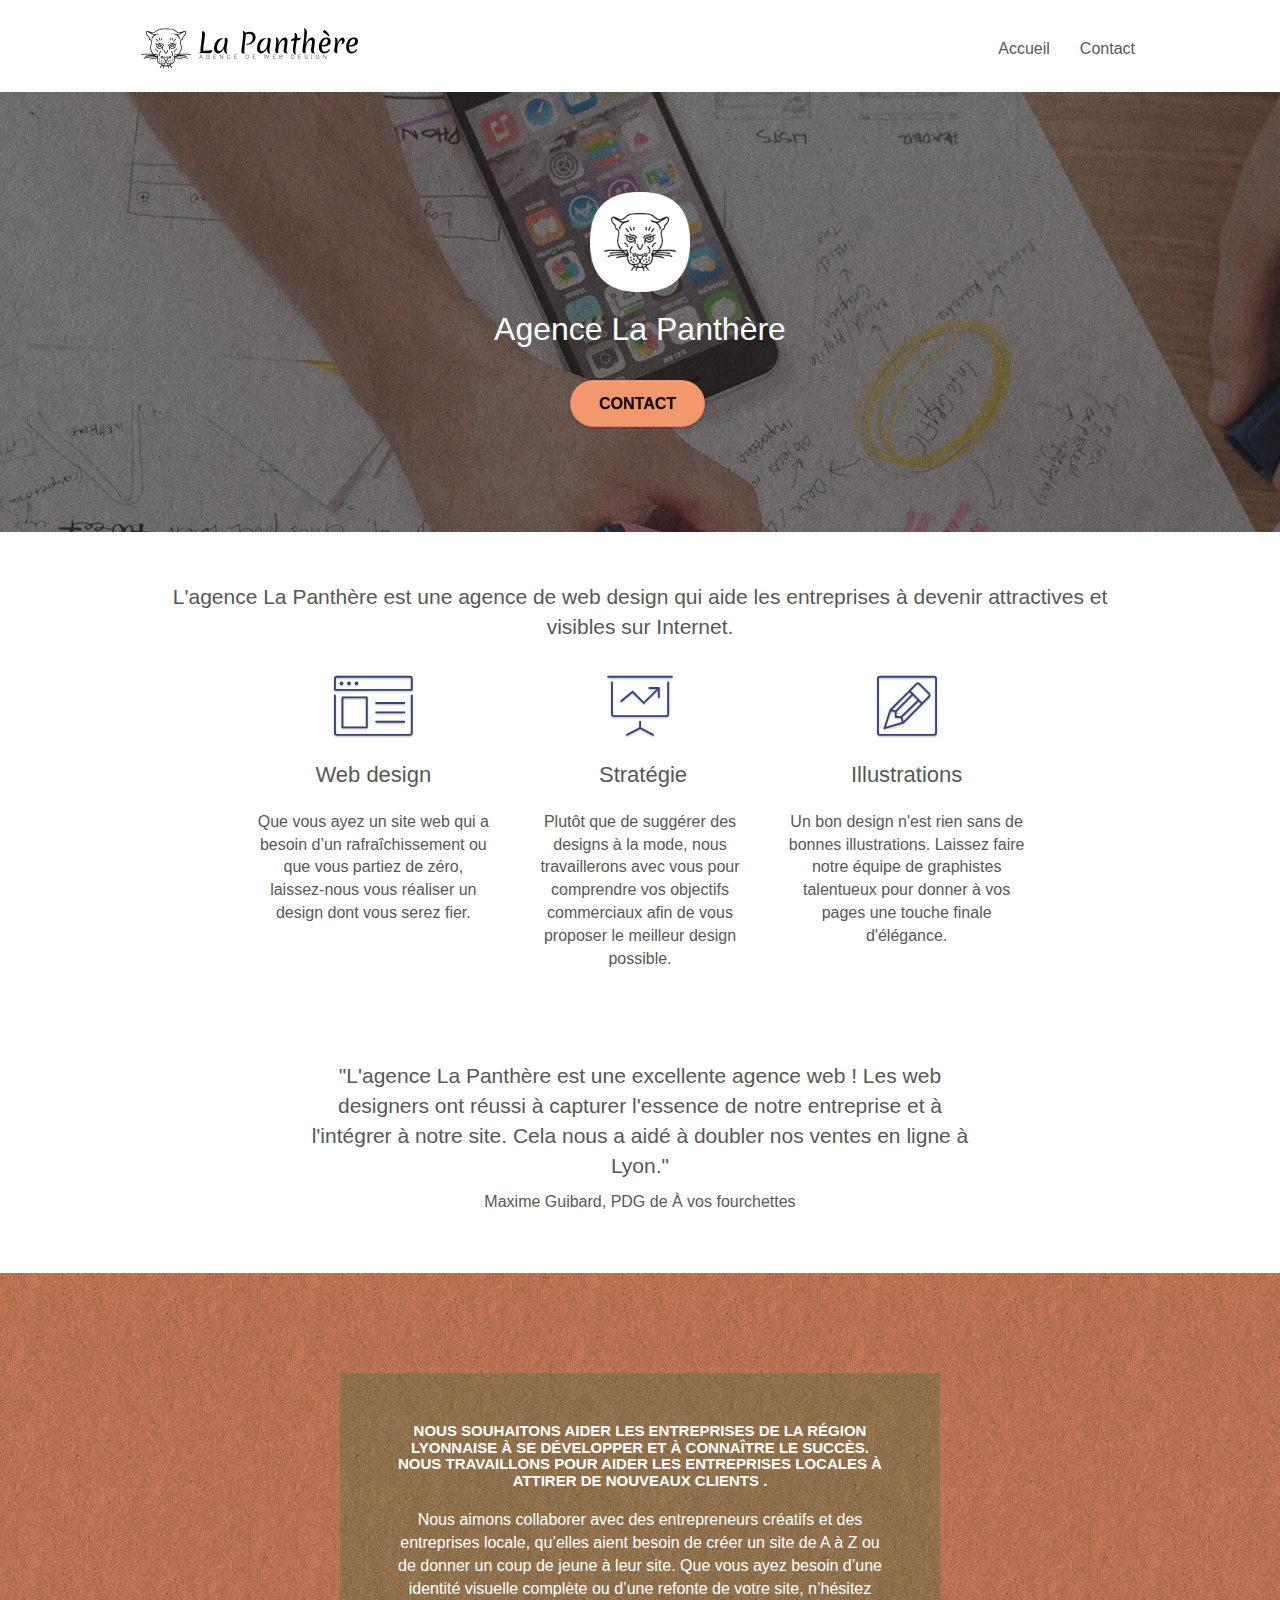
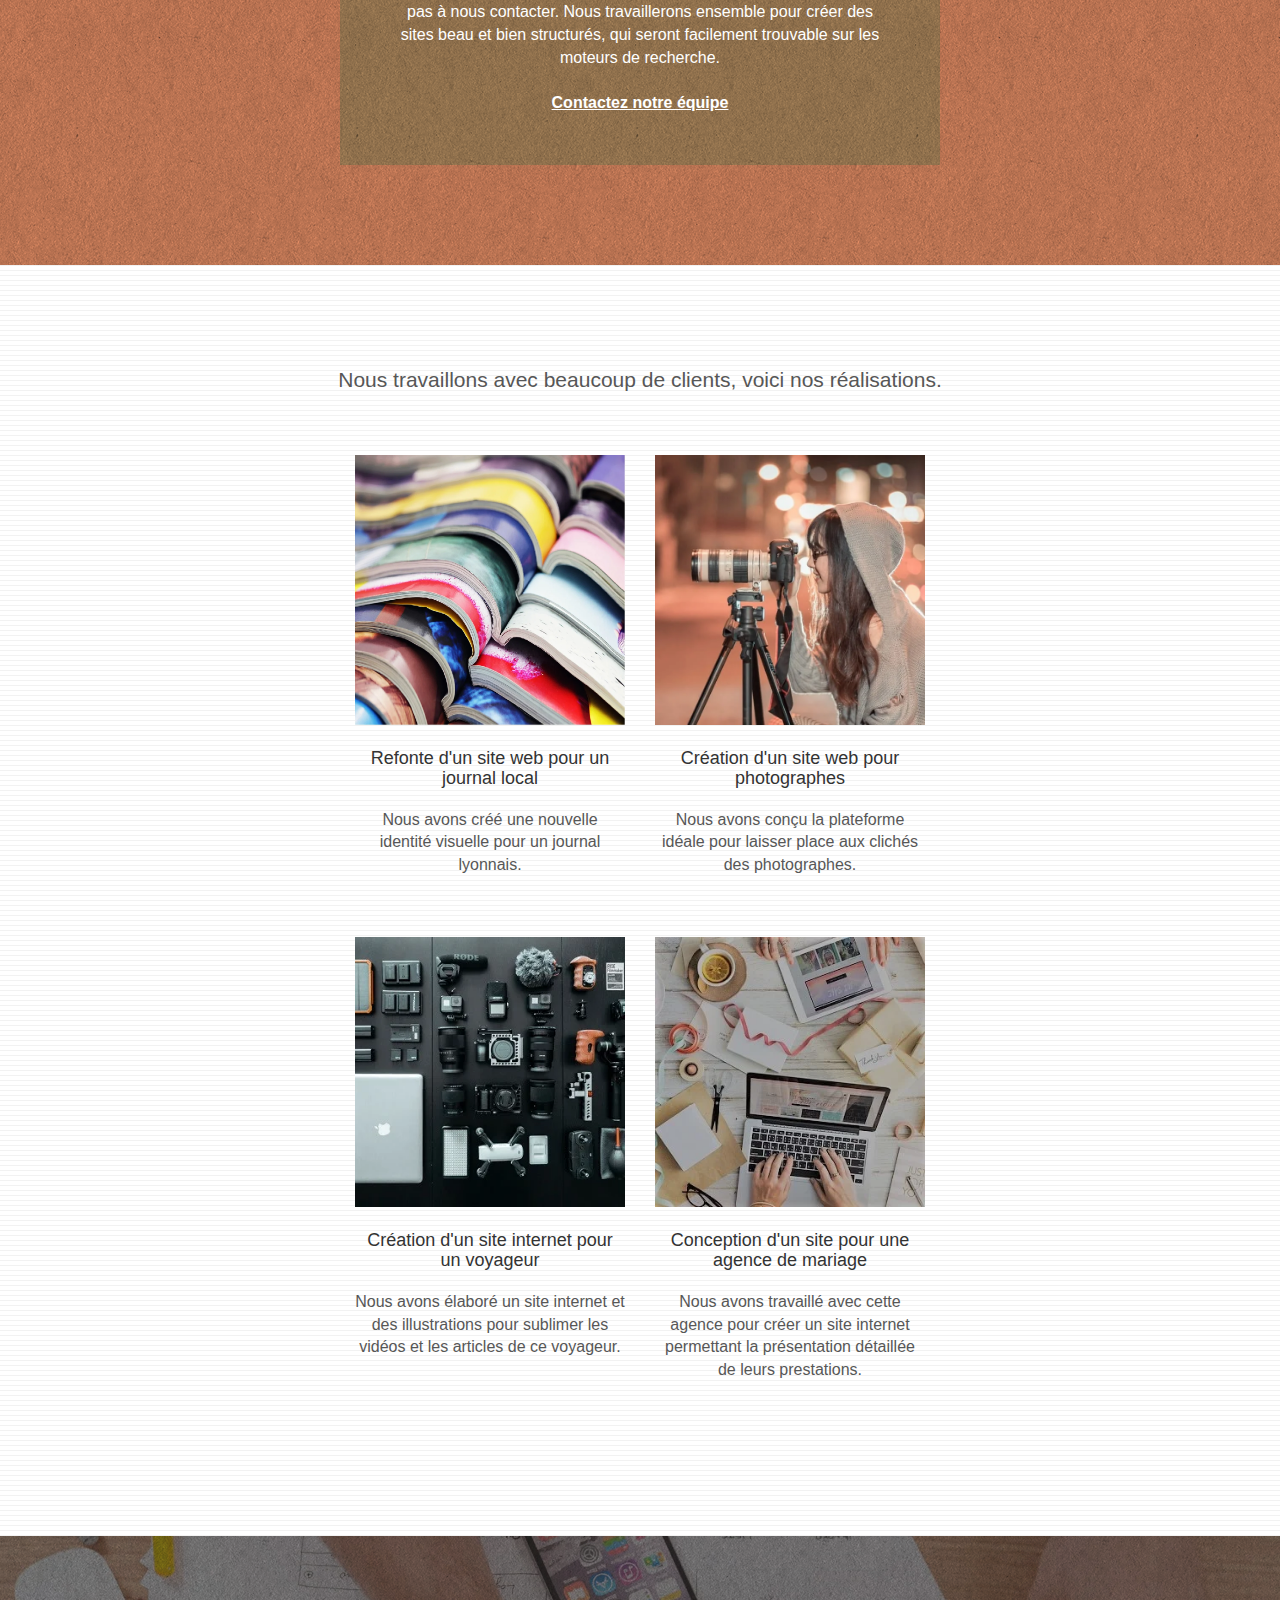
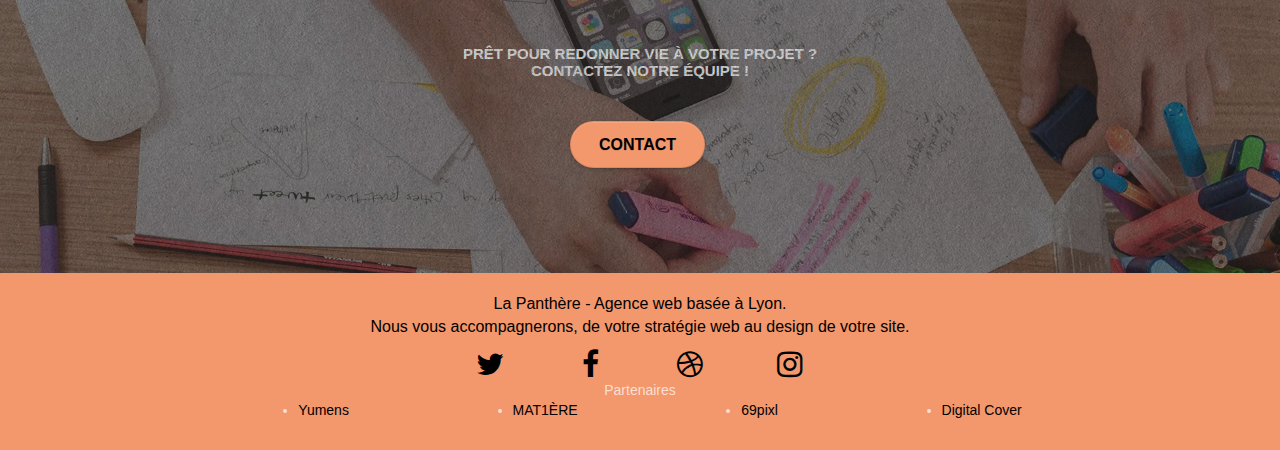
==== index.html @ 2e223161 "Update index.html" ====
<!doctype html>
<html lang="fr">

<head>
	<meta charset="utf-8">
	<meta name="keywords"
		content="seo, google, site web, site internet, agence design paris, agence design, agence design,agence design,agence design,agence design,agence design,agence design,agence design,agence design">
	<meta name="description"
		content="Une agence de web design qui saura vous accompagner pour redonner vie à vos projets.">
	<meta name="viewport" content="width=device-width, initial-scale=1.0, viewport-fit=cover">
	<link rel="shortcut icon" type="image/png" href="favicon.jpg">
	<link rel="stylesheet" type="text/css" href="./css/bootstrap.css">
	<link rel="stylesheet" type="text/css" href="style.css">
	<link rel="stylesheet" type="text/css" href="./css/font-awesome.css">
	<link rel="stylesheet" type="text/css" href="./css/et-line.css">
	<script src="./js/jquery-2.1.0.js"></script>
	<script src="./js/bootstrap.js"></script>
	<script src="./js/blocs.js"></script>
	<script src="./js/jquery.touchSwipe.js" defer></script>
	<script src="./js/gmaps.js"></script>
	<title>La Panthère, agence web design. Redonnez vie à vos projets !</title>
</head>

<body>
	<div class="page-container">
		<header>
			<div class="bloc bgc-white l-bloc " id="bloc-0">
				<div class="container bloc-sm">
					<nav class="navbar row">
						<div class="navbar-header">
							<a class="navbar-brand" href="index.html"><img src="img/agence-la-panthere-monochrome.svg"
									alt="paris web design logo agence web meilleure agence" height="40" /></a>
							<button id="nav-toggle" type="button" class="ui-navbar-toggle navbar-toggle"
								data-toggle="collapse" data-target=".navbar-1">
								<span class="sr-only">Toggle navigation</span><span class="icon-bar"></span><span
									class="icon-bar"></span><span class="icon-bar"></span>
							</button>
						</div>
						<div class="collapse navbar-collapse navbar-1 special-dropdown-nav">
							<ul class="site-navigation nav navbar-nav">
								<li>
									<a href="index.html">Accueil</a>
								</li>
								<li>
								</li>
								<li>
									<a href="contact.html">Contact</a>
								</li>
							</ul>
						</div>
					</nav>
				</div>
			</div>
		</header>
		<main>
			<section>
				<div class="bloc bgc-dark-slate-blue bg-banniere d-bloc bg-t-edge bloc-bg-texture texture-paper b-parallax"
					id="bloc-1-hero">
					<div class="container bloc-lg">
						<div class="row tight-width-whitespace">
							<div class="col-sm-12">
								<img src="img/logo.webp" class="center-block image-resize-mode" width="100"
									alt="Agence La Panthère, agence web paris, création logo paris" />
								<h1 class="text-center hero-bloc-text tc-white ">
									Agence La Panthère
								</h1>
								<div class="text-center">
									<button onclick="location.href='contact.html'"
										class="btn btn-lg btn-clean btn-rd cta-hero btn-atomic-tangerine"
										id="cta-hero">Contact</button>
								</div>
							</div>
						</div>
					</div>
				</div>
			</section>
			<section>
				<div class="bloc bgc-white l-bloc" id="bloc-2-services">
					<div class="container bloc-md">
						<div class="row">
							<div class="col-sm-12 text-center">
								<p class="modified_p">
									L'agence La Panthère est une agence de web design qui aide les entreprises à devenir
									attractives et visibles sur Internet.
								</p>
							</div>
						</div>
						<div class="row voffset-lg med-width-whitespace">
							<div class="col-sm-4">
								<div class="text-center">
									<span class="et-icon-browser sm-shadow icon-dark-slate-blue icons icon-lg"></span>
								</div>
								<h2 class="mg-md text-center">
									Web design
								</h2>
								<p class="text-center ">
									Que vous ayez un site web qui a besoin d&rsquo;un rafraîchissement ou que vous
									partiez
									de
									zéro, laissez-nous vous réaliser un design dont vous serez fier.
								</p>
							</div>
							<div class="col-sm-4">
								<div class="text-center">
									<span
										class="et-icon-presentation sm-shadow icon-dark-slate-blue icons icon-lg"></span>
								</div>
								<h2 class="mg-md text-center">
									&nbsp;Stratégie
								</h2>
								<p class="text-center ">
									Plutôt que de suggérer des designs à la mode, nous travaillerons avec vous pour
									comprendre
									vos objectifs commerciaux afin de vous proposer le meilleur design possible.<br>
								</p>
							</div>
							<div class="col-sm-4">
								<div class="text-center">
									<span class="et-icon-edit sm-shadow icon-dark-slate-blue icons icon-lg"></span>
								</div>
								<h2 class="mg-md text-center">
									Illustrations
								</h2>
								<p class="text-center ">
									Un bon design n'est rien sans de bonnes illustrations. Laissez faire notre équipe de
									graphistes talentueux pour donner à vos pages une touche finale d'élégance.
								</p>
							</div>
						</div>
						<div class="row voffset-lg voffset">
							<div class="col-xs-12 col-md-8 col-md-offset-2 text-center">
								<p class="modified_p">
									"L'agence La Panthère est une excellente agence web ! Les web designers ont réussi à
									capturer l'essence de notre entreprise et à l'intégrer à notre site. Cela nous a
									aidé à
									doubler nos ventes en ligne à Lyon."
								</p>
								<p class="signature">Maxime Guibard, PDG de À vos fourchettes</p>
							</div>
						</div>
					</div>
				</div>
			</section>
			<aside>
				<div class="bloc tc-white bgc-atomic-tangerine bg-presentation d-bloc bloc-bg-texture texture-paper b-parallax"
					id="bloc-3-what-i-do">
					<div class="container bloc-lg">
						<div class="row tight-width-whitespace black-background">
							<div class="col-sm-12">
								<h3 class="mg-md text-center tc-white">
									Nous souhaitons aider les entreprises de la région Lyonnaise à se développer et à
									connaître
									le succès. Nous travaillons pour aider les entreprises locales à attirer de nouveaux
									clients
									.<br>
								</h3>
								<p class="text-center white">
									Nous aimons collaborer avec des entrepreneurs créatifs et des entreprises locale,
									qu’elles
									aient besoin de créer un site de A à Z ou de donner un coup de jeune à leur site.
									Que
									vous
									ayez besoin d’une identité visuelle complète ou d’une refonte de votre site,
									n’hésitez
									pas à
									nous contacter. Nous travaillerons ensemble pour créer des sites beau et bien
									structurés,
									qui seront facilement trouvable sur les moteurs de recherche. <br><br><a
										class="ltc-white bold-link" href="contact.html">Contactez notre équipe</a><br>
								</p>
							</div>
						</div>
					</div>
				</div>
			</aside>
			<section>
				<div class="bloc bgc-white bg-lines-h2-bg bg-repeat l-bloc" id="bloc-4-portfolio">
					<div class="container bloc-lg">
						<div class="row">
							<div class="col-sm-12 text-center">
								<p class="modified_p">
									Nous travaillons avec beaucoup de clients, voici nos réalisations.
								</p>
							</div>
						</div>
						<div class="row tight-width-whitespace portfolio-row">
							<div class="col-sm-6">
								<a href="#" data-lightbox="img/1.webp" data-gallery-id="gallery-1"
									data-caption="Refonte d'un site web pour un journal local"
									data-frame="snapshot-lb"><img src="img/1.webp"
										alt="paris web design logo agence web meilleure agence et refonte site web journal"
										class="img-responsive portfolio-thumb" /></a>
								<h4 class="mg-md text-center">
									Refonte d'un site web pour un journal local
								</h4>
								<p class="text-center">
									Nous avons créé une nouvelle identité visuelle pour un journal lyonnais.
								</p>
							</div>
							<div class="col-sm-6">
								<a href="#" data-lightbox="img/2.webp" data-gallery-id="gallery-1"
									data-caption="Création d'un site web pour photographes"
									data-frame="snapshot-lb"><img src="img/2.webp"
										class="img-responsive portfolio-thumb"
										alt="paris web design logo agence web meilleure agence, Création d'un site web pour photographes" /></a>
								<h4 class="mg-md text-center">
									Création d'un site web pour photographes
								</h4>
								<p class="text-center">
									Nous avons conçu la plateforme idéale pour laisser place aux clichés des
									photographes.
								</p>
							</div>
						</div>
						<div class="row tight-width-whitespace portfolio-row">
							<div class="col-sm-6">
								<a href="#" data-lightbox="img/3.webp" data-gallery-id="gallery-1"
									data-caption="Création d'un site internet pour un voyageur"
									data-frame="snapshot-lb"><img src="img/3.webp"
										class="img-responsive portfolio-thumb"
										alt="paris web design logo agence web meilleure agence, Création d'un site web pour voyageur" /></a>
								<h4 class="mg-md text-center">
									Création d'un site internet pour un voyageur
								</h4>
								<p class="text-center">
									Nous avons élaboré un site internet et des illustrations pour sublimer les vidéos et
									les
									articles de ce voyageur.
								</p>
							</div>
							<div class="col-sm-6">
								<a href="#" data-lightbox="img/4.webp" data-gallery-id="gallery-1"
									data-caption="Conception d'un site pour une agence de mariage"
									data-frame="snapshot-lb"><img src="img/4.webp"
										class="img-responsive portfolio-thumb"
										alt="paris web design logo agence web meilleure agence, Création d'un site web pour agence de mariage" /></a>
								<h4 class="mg-md text-center">
									Conception d'un site pour une agence de mariage
								</h4>
								<p class="text-center">
									Nous avons travaillé avec cette agence pour créer un site internet permettant la
									présentation détaillée de leurs prestations.
								</p>
							</div>
						</div>
					</div>
				</div>
			</section>
			<section>
				<div class="bloc bgc-dark-slate-blue bg-banniere d-bloc bloc-bg-texture texture-paper" id="bloc-5-cta">
					<div class="container bloc-lg">
						<div class="row">
							<h3 class="mg-md text-center tc-white">
								Prêt pour redonner vie à votre projet ?<br>Contactez notre équipe !
							</h3>
							<div class="col-sm-12 text-center">
								<button onclick="location.href='contact.html'"
									class="btn btn-lg btn-clean btn-rd cta-hero btn-atomic-tangerine">Contact</button>
							</div>
						</div>
					</div>
				</div>
			</section>
		</main>
		<footer>
			<div class="bloc bgc-atomic-tangerine d-bloc" id="bloc-8">
				<div class="container bloc-sm">
					<div class="row">
						<div class="col-sm-12">
							<p class="text-center black">
								La Panthère - Agence web basée à Lyon.<br> Nous vous accompagnerons, de votre stratégie
								web
								au design de votre site.<br>
							</p>
							<div class="row row-no-gutters social">
								<div class="col-sm-3">
									<div class="text-center">
										<a class="social" href="https://twitter.com/" aria-label="twitter"><span
												class="fa fa-twitter icon-md"></span></a>
									</div>
								</div>
								<div class="col-sm-3">
									<div class="text-center">
										<a class="social" href="https://www.facebook.com/" aria-label="facebook"><span
												class="fa fa-facebook icon-md"></span></a>
									</div>
								</div>
								<div class="col-sm-3">
									<div class="text-center">
										<a class="social" href="https://dribbble.com/" aria-label="dribbble"><span
												class="fa fa-dribbble icon-md"></span></a>
									</div>
								</div>
								<div class="col-sm-3">
									<div class="text-center">
										<a class="social" href="https://www.instagram.com/" aria-label="instagram"><span
												class="fa fa-instagram icon-md"></span></a>
									</div>
								</div>
							</div>
							<div class="row">
								<div class="zone_partenaires">
									Partenaires
									<ul class="partenaires">
										<li><a href="https://www.yumens.fr/agence/agences/lyon/ux-ui/"
												class="black">Yumens</a></li>
										<li><a href="https://www.matiere-1ere.fr/agence-graphisme/webdesign/"
												class="black">MAT1ÈRE</a>
										</li>
										<li><a href="https://69pixl.com/agence-webdesign-lyon/" class="black">69pixl</a>
										</li>
										<li><a href="https://digital-cover.fr/" class="black">Digital Cover</a></li>
									</ul>
								</div>
							</div>
						</div>
					</div>
				</div>
			</div>
		</footer>
	</div>
</body>

</html>
---- style.css ----
body {
    margin: 0;
    padding: 0;
    background: #FFF;
    overflow-x: hidden;
    -webkit-font-smoothing: antialiased;
    -moz-osx-font-smoothing: grayscale;
}

a,
button {
    transition: all .3s ease-in-out;
    outline: none !important;
}

.modified_p {
    font-size: 1.5em;
}

a:hover {
    text-decoration: none;
    cursor: pointer;
}

#page-loading-blocs-notifaction {
    position: fixed;
    top: 0;
    bottom: 0;
    width: 100%;
    z-index: 100000;
    background: #FFFFFF url("img/pageload-spinner.gif") no-repeat center center;
}

.bloc {
    width: 100%;
    clear: both;
    background: 50% 50% no-repeat;
    padding: 0 50px;
    -webkit-background-size: cover;
    -moz-background-size: cover;
    -o-background-size: cover;
    background-size: cover;
    position: relative;
}

.bloc .container {
    padding-left: 0;
    padding-right: 0;
}

.bloc-lg {
    padding: 100px 50px;
}

.bloc-md {
    padding: 50px;
}

.bloc-sm {
    padding: 20px 50px;
}

.bg-center,
.bg-l-edge,
.bg-r-edge,
.bg-t-edge,
.bg-b-edge,
.bg-tl-edge,
.bg-bl-edge,
.bg-tr-edge,
.bg-br-edge,
.bg-repeat {
    -webkit-background-size: auto !important;
    -moz-background-size: auto !important;
    -o-background-size: auto !important;
    background-size: auto !important;
}

.bg-repeat {
    background: repeat;
}

.bg-t-edge {
    background: top no-repeat;
}

.bloc-bg-texture::before {
    content: "";
    background-size: 2px 2px;
    position: absolute;
    top: 0;
    bottom: 0;
    left: 0;
    right: 0;
}

.texture-paper::before {
    background: url("img/texture-paper.webp");
    background-size: 280px 280px;
}

.b-parallax {
    background-attachment: fixed;
}

.d-bloc {
    color: rgba(255, 255, 255, .7);
}

.d-bloc button:hover {
    color: rgba(255, 255, 255, .9);
}

.d-bloc .icon-round,
.d-bloc .icon-square,
.d-bloc .icon-rounded,
.d-bloc .icon-semi-rounded-a,
.d-bloc .icon-semi-rounded-b {
    border-color: rgba(255, 255, 255, .9);
}

.d-bloc .divider-h span {
    border-color: rgba(255, 255, 255, .2);
}

.d-bloc .a-btn,
.d-bloc .navbar a,
.d-bloc .navbar-brand,
.d-bloc a .icon-sm,
.d-bloc a .icon-md,
.d-bloc a .icon-lg,
.d-bloc a .icon-xl,
.d-bloc h1 a,
.d-bloc h2 a,
.d-bloc h3 a,
.d-bloc h4 a,
.d-bloc h5 a,
.d-bloc h6 a,
.d-bloc p a {
    /* color: rgba(255, 255, 255, .6); */
    color: black;
}

.d-bloc .a-btn:hover,
.d-bloc .navbar a:hover,
.d-bloc .navbar-brand:hover,
.d-bloc a:hover .icon-sm,
.d-bloc a:hover .icon-md,
.d-bloc a:hover .icon-lg,
.d-bloc a:hover .icon-xl,
.d-bloc h1 a:hover,
.d-bloc h2 a:hover,
.d-bloc h3 a:hover,
.d-bloc h4 a:hover,
.d-bloc h5 a:hover,
.d-bloc h6 a:hover,
.d-bloc p a:hover {
    color: rgba(255, 255, 255, 1);
}

.d-bloc .navbar-toggle .icon-bar {
    background: rgba(255, 255, 255, 1);
}

.d-bloc .btn-wire,
.d-bloc .btn-wire:hover {
    color: rgba(255, 255, 255, 1);
    border-color: rgba(255, 255, 255, 1);
}

.d-bloc .panel {
    color: rgba(0, 0, 0, .5);
}

.d-bloc .panel button:hover {
    color: rgba(0, 0, 0, .7);
}

.d-bloc .panel icon {
    border-color: rgba(0, 0, 0, .7);
}

.d-bloc .panel .divider-h span {
    border-color: rgba(0, 0, 0, .1);
}

.d-bloc .panel .a-btn {
    color: rgba(0, 0, 0, .6);
}

.d-bloc .panel .a-btn:hover {
    color: rgba(0, 0, 0, 1);
}

.d-bloc .panel .btn-wire,
.d-bloc .panel .btn-wire:hover {
    color: rgba(0, 0, 0, .7);
    border-color: rgba(0, 0, 0, .3);
}

.d-bloc .panel,
.l-bloc {
    color: rgba(0, 0, 0, .5);
}

.d-bloc .panel button:hover,
.l-bloc button:hover {
    color: rgba(0, 0, 0, .7);
}

.l-bloc .icon-round,
.l-bloc .icon-square,
.l-bloc .icon-rounded,
.l-bloc .icon-semi-rounded-a,
.l-bloc .icon-semi-rounded-b {
    border-color: rgba(0, 0, 0, .7);
}

.d-bloc .panel .divider-h span,
.l-bloc .divider-h span {
    border-color: rgba(0, 0, 0, .1);
}

.d-bloc .panel .a-btn,
.l-bloc .a-btn,
.l-bloc .navbar a,
.l-bloc .navbar-brand,
.l-bloc a .icon-sm,
.l-bloc a .icon-md,
.l-bloc a .icon-lg,
.l-bloc a .icon-xl,
.l-bloc h1 a,
.l-bloc h2 a,
.l-bloc h3 a,
.l-bloc h4 a,
.l-bloc h5 a,
.l-bloc h6 a,
.l-bloc p a {
    color: rgba(0, 0, 0, .6);
}

.d-bloc .panel .a-btn:hover,
.l-bloc .a-btn:hover,
.l-bloc .navbar a:hover,
.l-bloc .navbar-brand:hover,
.l-bloc a:hover .icon-sm,
.l-bloc a:hover .icon-md,
.l-bloc a:hover .icon-lg,
.l-bloc a:hover .icon-xl,
.l-bloc h1 a:hover,
.l-bloc h2 a:hover,
.l-bloc h3 a:hover,
.l-bloc h4 a:hover,
.l-bloc h5 a:hover,
.l-bloc h6 a:hover,
.l-bloc p a:hover {
    color: rgba(0, 0, 0, 1);
}

.l-bloc .navbar-toggle .icon-bar {
    color: rgba(0, 0, 0, .6);
}

.d-bloc .panel .btn-wire,
.d-bloc .panel .btn-wire:hover,
.l-bloc .btn-wire,
.l-bloc .btn-wire:hover {
    color: rgba(0, 0, 0, .7);
    border-color: rgba(0, 0, 0, .3);
}

.voffset {
    margin-top: 30px;
}

.voffset-lg {
    margin-top: 80px;
}

.row-no-gutters {
    margin-right: 0;
    margin-left: 0;
}

.row.row-no-gutters>[class^="col-"],
.row.row-no-gutters>[class*=" col-"] {
    padding-right: 0;
    padding-left: 0;
}

#bloc-1-hero h1 {
    font-size: 32px;
}

.navbar {
    margin-bottom: 0;
    z-index: 1;
}

.navbar-brand {
    height: auto;
    padding: 3px 15px;
    font-size: 25px;
    font-weight: normal;
    font-weight: 600;
    line-height: 44px;
}

.navbar-brand img {
    max-height: 200px;
    margin: 0 5px 0 0;
    display: inline;
}

.navbar-brand img[src$=svg] {
    min-width: 100px;
}

.nav-center .navbar-brand img {
    margin: 0;
}

.navbar .nav {
    padding-top: 2px;
    margin-right: -16px;
    float: right;
    z-index: 1;
}

.nav>li {
    float: left;
    margin-top: 4px;
    font-size: 16px;
}

.navbar-nav .open .dropdown-menu>li>a {
    text-align: inherit;
}

.nav>li a:hover,
.nav>li a:focus {
    background: transparent;
}

.navbar-toggle {
    margin: 10px 10px 0 0;
    border: 0px;
}

.navbar-toggle:hover {
    background: transparent !important;
}

.navbar-toggle .icon-bar {
    background-color: rgba(0, 0, 0, .5);
    width: 26px;
}

.nav-invert .navbar .nav {
    float: left;
}

.nav-invert .navbar-header,
.nav-invert .navbar-brand {
    float: right;
    position: relative;
    z-index: 2;
}

@media (min-width: 768px) {
    .site-navigation {
        position: absolute;
        top: 50%;
        right: 20px;
        transform: translate(0, -50%);
        -webkit-transform: translateY(-50%);
    }

    .nav>li .dropdown-menu a,
    .nav>li .dropdown-menu a:hover {
        color: #484848;
    }

    .nav-invert .site-navigation {
        left: 0;
        right: 0;
    }

    .nav-center {
        text-align: center;
    }

    .nav-center .navbar-header {
        width: 100%;
    }

    .nav-center .navbar-header,
    .nav-center .navbar-brand,
    .nav-center .nav>li {
        float: none;
        display: inline-block;
    }

    .nav-center .site-navigation {
        position: relative;
        width: 100%;
        right: 0;
        margin-right: 0px;
        margin-top: 20px;
    }

    .nav-center.mini-nav .navbar-toggle {
        float: none;
        margin: 10px auto 0;
    }
}

.nav>li>.dropdown a {
    background: none !important;
    display: block;
    padding: 14px 15px;
}

nav .caret {
    margin: 0 5px;
}

.dropdown-menu .dropdown-menu {
    top: -8px;
    left: 100%;
}

.dropdown-menu .dropmenu-flow-right {
    top: 100%;
    left: 0;
    margin-left: -1px;
    border-top-left-radius: 0;
    border-top-right-radius: 0;
}

.dropdown-menu .dropdown span {
    border: 4px solid black;
    border-top-color: transparent;
    border-right-color: transparent;
    border-bottom-color: transparent;
    margin: 6px -5px 0 0 !important;
    float: right;
}

.mg-md {
    margin-top: 10px;
    margin-bottom: 20px;
}

.mg-lg {
    margin-top: 10px;
    margin-bottom: 40px;
}

.btn {
    margin: 0 5px 5px 0;
}

.btn.pull-right {
    margin: 0 0 5px 5px;
}

.btn-d,
.btn-d:hover,
.btn-d:focus {
    color: #FFF;
    background: rgba(0, 0, 0, .3);
}

button {
    outline: none !important;
}

.btn-rd {
    border-radius: 40px;
}

.btn-clean {
    border: 1px solid rgba(0, 0, 0, .08);
    border-bottom-color: rgba(0, 0, 0, .1);
    text-shadow: 0 1px 0 rgba(0, 0, 1, .1);
    box-shadow: 0 1px 3px rgba(0, 0, 1, .25), inset 0 1px 0 0 rgba(255, 255, 255, .15);
}

.icon-md {
    font-size: 30px !important;
}

.icon-lg {
    font-size: 60px !important;
}

.sm-shadow {
    text-shadow: 0 1px 2px rgba(0, 0, 0, .3);
}

.panel-sq,
.panel-sq .panel-heading,
.panel-sq .panel-footer {
    border-radius: 0;
}

.panel-rd {
    border-radius: 30px;
}

.panel-rd .panel-heading {
    border-radius: 29px 29px 0 0;
}

.panel-rd .panel-footer {
    border-radius: 0 0 29px 29px;
}

.form-control {
    border-color: rgba(0, 0, 0, .1);
    box-shadow: none;
}

.scrollToTop {
    width: 40px;
    height: 40px;
    position: fixed;
    bottom: 20px;
    right: 20px;
    opacity: 0;
    z-index: 500;
    transition: all .3s ease-in-out;
}

.scrollToTop span {
    margin-top: 6px;
}

.showScrollTop {
    font-size: 16px;
    opacity: 1;
}

a[data-lightbox] {
    position: relative;
    display: block;
    text-align: center;
}

a[data-lightbox]:hover::before {
    content: "+";
    font-family: "HelveticaNeue-Light", "Helvetica Neue Light", "Helvetica Neue", Helvetica, Arial;
    font-size: 32px;
    width: 50px;
    height: 50px;
    margin-left: -25px;
    border-radius: 50%;
    background: rgba(0, 0, 0, .6);
    color: #FFF;
    font-weight: 100;
    z-index: 1;
    position: absolute;
    top: 50%;
    transform: translateY(-50%);
    -webkit-transform: translateY(-50%);
}

a[data-lightbox]:hover img {
    opacity: 0.6;
    -webkit-animation-fill-mode: none;
    animation-fill-mode: none;
}

#lightbox-modal {
    display: flex;
    align-items: center;
}

#lightbox-modal .modal-dialog {
    width: 90%;
    max-width: 900px;
    margin: 0 auto 0;
}

#lightbox-modal .modal-dialog img {
    max-height: 90vh;
    margin: 0 auto;
}

.lightbox-caption {
    padding: 20px;
    color: #FFF;
    background: rgba(0, 0, 0, .5);
    position: absolute;
    left: 15px;
    right: 15px;
    bottom: 5px;
}

.close-lightbox {
    color: #FFF;
    font-size: 30px;
    position: absolute;
    top: 20px;
    right: 20px;
    z-index: 20;
    background: rgba(0, 0, 0, .5);
    border: none;
    line-height: 30px;
    padding: 0 9px 5px;
    opacity: 0.3;
}

.close-lightbox:hover,
.next-lightbox:hover,
.prev-lightbox:hover {
    opacity: 1.0;
    color: #FFF;
}

.next-lightbox,
.prev-lightbox {
    font-size: 20px;
    color: rgba(255, 255, 255, .9);
    background: rgba(0, 0, 0, .5);
    transition: all .2s ease-in-out;
    position: absolute;
    top: 45%;
    z-index: 1;
    opacity: 0.4;
}

.next-lightbox {
    padding: 6px 8px 1px 13px;
    right: 25px;
}

.prev-lightbox {
    padding: 6px 13px 1px 10px;
    left: 25px;
}

.snapshot-lb .modal-body {
    padding-bottom: 45px;
}

.snapshot-lb .lightbox-caption {
    padding: 0;
    color: rgba(0, 0, 0, .5);
    background: none;
}

h1,
h2,
h3,
h4,
h5,
h6,
p,
label,
.btn,
a {
    font-family: "helvetica";
    font-weight: 400;
    color: #575757 !important;
}

.container {
    max-width: 1000px;
}

.hero-bloc-text {
    font-size: 38px;
}

.hero-bloc-text-sub {
    font-size: 36px;
}

.statement-bloc-text {
    line-height: 26px;
    font-style: italic;
    font-size: 20px;
    text-align: center;
    font-weight: lighter;
    max-width: 520px;
    margin: auto auto auto auto;
}

p {
    font-size: 16px;
}

.tight-width-whitespace {
    max-width: 600px;
    margin: auto auto auto auto;
}

.h1 {
    font-size: 20px;
    font-family: "Open Sans";
}

.cta-hero {
    margin-top: 22px;
    color: #FFFFFF !important;
    text-transform: uppercase;
    padding: 12px 28px 12px 28px;
    font-size: 16px;
    font-weight: 700;
}

.social {
    max-width: 400px;
    margin: auto auto auto auto;
}

h2 {
    font-size: 22px;
    line-height: 1.4em;
}

h3 {
    font-size: 15px;
    text-transform: uppercase;
    font-weight: 700;
    color: #333333 !important;
}

.med-width-whitespace {
    max-width: 800px;
    margin: auto auto auto auto;
    box-shadow: 0px 0px 0px #000000;
}

h1 {
    color: #333333 !important;
}

h4 {
    color: #333333 !important;
}

.icons {
    margin-bottom: 14px;
    margin-top: 24px;
}

.white {
    color: #FFFFFF !important;
}

.black {
    color: #000000 !important;
}

.portfolio-thumb {
    margin-bottom: 24px;
}

.portfolio-row {
    margin-bottom: 44px;
    margin-top: 50px;
}

.avatar {
    box-shadow: 0px 4px 9px rgba(0, 0, 0, 0.3);
}

.black-background {
    background-color: rgba(165, 147, 99, 0.7);
    padding: 40px 40px 40px 40px;
}

.bold-link {
    font-weight: 900;
    text-decoration: underline !important;
}

.bgc-white {
    background-color: #FFFFFF;
}

.bgc-dark-slate-blue {
    background-color: #364577;
}

.bgc-atomic-tangerine {
    background-color: #F3976C;
}

.tc-white {
    /* color: #F3976C !important; */
    color: white !important;
}

.tc-black {
    color: black !important;
}

.btn-atomic-tangerine {
    background: #F3976C;
    color: #000000 !important;
}

.btn-atomic-tangerine:hover {
    background: #c27956 !important;
    color: #FFFFFF !important;
}

.ltc-white {
    color: #FFFFFF !important;
}

.ltc-white:hover {
    color: #cccccc !important;
}

.ltc-atomic-tangerine {
    color: #F3976C !important;
}

.ltc-atomic-tangerine:hover {
    color: #c27956 !important;
}

.icon-dark-slate-blue {
    color: #364577 !important;
    border-color: #364577 !important;
}

.bg-dots-bg {
    background-image: url("img/dots-bg.png");
}

.bg-lines-h2-bg {
    background-image: url("img/lines-h2-bg.png");
}

.bg-banniere {
    background-image: url("img/agence-la-panthere.webp");
}

.bg-presentation {
    background-image: url("img/image-de-presentation.webp");
}

@media (max-width: 1024px) {
    .bloc {
        padding-left: 20px;
        padding-right: 20px;
    }

    .bloc.full-width-bloc,
    .bloc-tile-2.full-width-bloc .container,
    .bloc-tile-3.full-width-bloc .container,
    .bloc-tile-4.full-width-bloc .container {
        padding-left: 0;
        padding-right: 0;
    }
}

@media (max-width: 992px) and (min-width: 768px) {
    .navbar .nav {
        max-width: 80%
    }

    .nav-center.navbar .nav {
        max-width: 100%
    }
}

@media only screen and (min-width: 768px) and (max-width: 1024px) and (orientation: landscape) {
    .b-parallax {
        background-attachment: scroll;
    }
}

@media only screen and (min-width: 1024px) and (max-width: 1366px) and (-webkit-min-device-pixel-ratio: 1.5) {
    .b-parallax {
        background-attachment: scroll;
    }
}

@media (max-width: 991px) {
    .container {
        width: 100%;
    }

    .b-parallax {
        background-attachment: scroll;
    }

    .page-container,
    #hero-bloc {
        overflow-x: hidden;
        position: relative;
    }

    .bloc {
        /* padding-left: env(safe-area-inset-left);
        padding-right: env(safe-area-inset-right); */
        padding-left: 20px;
        padding-right: 20px;
    }

    .bloc-group,
    .bloc-group .bloc {
        display: block;
        width: 100%;
    }

    .bloc-fill-screen .fill-bloc-top-edge,
    .bloc-fill-screen .fill-bloc-bottom-edge {
        padding: 0 20px;
        /* padding-left: env(safe-area-inset-left);
        padding-right: env(safe-area-inset-right); */
        padding-left: 20px;
        padding-right: 20px;
    }
}

@media (max-width: 767px) {
    .page-container {
        overflow-x: hidden;
        position: relative;
    }

    h1,
    h2,
    h3,
    h4,
    h5,
    h6,
    p,
    #disqus_thread {
        padding-left: 10px !important;
        padding-right: 10px !important;
    }

    .b-parallax {
        background-attachment: scroll;
    }

    .navbar .nav {
        padding-top: 0;
        border-top: 1px solid rgba(0, 0, 0, .2);
        float: none !important;
    }

    .navbar.row {
        margin-left: 0;
        margin-right: 0;
    }

    .site-navigation {
        position: inherit;
        transform: none;
        -webkit-transform: none;
        -ms-transform: none;
    }

    .nav>li {
        margin-top: 0;
        border-bottom: 1px solid rgba(0, 0, 0, .1);
        background: rgba(0, 0, 0, .05);
        text-align: left;
        padding-left: 15px;
        width: 100%;
    }

    .nav>li:hover {
        background: rgba(0, 0, 0, .08);
    }

    .dropdown .dropdown a .caret {
        float: none;
        margin: 5px 0 0 10px !important;
        border: 4px solid black;
        border-bottom-color: transparent;
        border-right-color: transparent;
        border-left-color: transparent;
    }

    #hero-bloc .navbar .nav {
        background: rgba(0, 0, 0, .8);
    }

    #hero-bloc .navbar .nav a {
        color: rgba(255, 255, 255, .6);
    }

    .hero {
        padding: 50px 0;
    }

    .hero-nav {
        left: -1px;
        right: -1px;
    }

    .navbar-collapse {
        padding: 0;
        overflow-x: hidden;
        -webkit-box-shadow: none;
        box-shadow: none;
    }

    .navbar-brand img {
        max-height: 40px;
        width: auto;
    }

    .nav-invert .navbar-header {
        float: none;
        width: 100%;
    }

    .nav-invert .navbar-toggle {
        float: left;
        margin-left: 10px;
    }

    .bloc {
        padding-left: 0;
        padding-right: 0;
    }

    .bloc-xxl,
    .bloc-xl,
    .bloc-lg {
        padding: 40px 0;
    }

    .bloc-sm,
    .bloc-md {
        padding-left: 0;
        padding-right: 0;
    }

    .bloc-tile-2 .container,
    .bloc-tile-3 .container,
    .bloc-tile-4 .container,
    .bloc-fill-screen .fill-bloc-top-edge,
    .bloc-fill-screen .fill-bloc-bottom-edge {
        padding-left: 0;
        padding-right: 0;
    }

    .a-block {
        padding: 0 10px;
    }

    .btn-dwn {
        display: none;
    }

    .voffset {
        margin-top: 5px;
    }

    .voffset-md {
        margin-top: 20px;
    }

    .voffset-lg {
        margin-top: 30px;
    }

    form {
        padding: 5px;
    }

    .close-lightbox {
        display: inline-block;
    }

    .blocsapp-device-iphone5 {
        background-size: 216px 425px;
        padding-top: 60px;
        width: 216px;
        height: 425px;
    }

    .blocsapp-device-iphone5 img {
        width: 180px;
        height: 320px;
    }
}

@media (max-width: 400px) {
    .bloc {
        padding-left: 0;
        padding-right: 0;
    }
}

@media (max-width: 767px) {
    .bloc-mob-center-text {
        text-align: center;
    }

    .zone_partenaires {
        margin: 0;
        padding: 0;
    }

    .partenaires {
        margin: 0;
        padding: 0;
        flex-direction: column;
        align-items: center;
    }

    .img-responsive {
        width: 320px;
        height: 320px;
    }

    .col-sm-6 {
        display: flex;
        flex-direction: column;
        align-items: center;
    }
}

.zone_partenaires {
    display: flex;
    flex-direction: column;
    align-items: center;
    width: 100%;
}

.partenaires {
    display: flex;
    justify-content: center;
    justify-content: space-around;
    width: 90%;
}
---- css/et-line.css ----
@font-face {
    font-family: et-line;
    src: url(../fonts/et-line.eot);
    src: url(../fonts/et-line.eot?#iefix) format('embedded-opentype'), url(../fonts/et-line.woff) format('woff'), url(../fonts/et-line.ttf) format('truetype'), url(../fonts/et-line.svg#et-line) format('svg');
    font-weight: 400;
    font-style: normal
}

.et-icon-adjustments,
.et-icon-alarmclock,
.et-icon-anchor,
.et-icon-aperture,
.et-icon-attachment,
.et-icon-bargraph,
.et-icon-basket,
.et-icon-beaker,
.et-icon-bike,
.et-icon-book-open,
.et-icon-briefcase,
.et-icon-browser,
.et-icon-calendar,
.et-icon-camera,
.et-icon-caution,
.et-icon-chat,
.et-icon-circle-compass,
.et-icon-clipboard,
.et-icon-clock,
.et-icon-cloud,
.et-icon-compass,
.et-icon-desktop,
.et-icon-dial,
.et-icon-document,
.et-icon-documents,
.et-icon-download,
.et-icon-dribbble,
.et-icon-edit,
.et-icon-envelope,
.et-icon-expand,
.et-icon-facebook,
.et-icon-flag,
.et-icon-focus,
.et-icon-gears,
.et-icon-genius,
.et-icon-gift,
.et-icon-global,
.et-icon-globe,
.et-icon-googleplus,
.et-icon-grid,
.et-icon-happy,
.et-icon-hazardous,
.et-icon-heart,
.et-icon-hotairballoon,
.et-icon-hourglass,
.et-icon-key,
.et-icon-laptop,
.et-icon-layers,
.et-icon-lifesaver,
.et-icon-lightbulb,
.et-icon-linegraph,
.et-icon-linkedin,
.et-icon-lock,
.et-icon-magnifying-glass,
.et-icon-map,
.et-icon-map-pin,
.et-icon-megaphone,
.et-icon-mic,
.et-icon-mobile,
.et-icon-newspaper,
.et-icon-notebook,
.et-icon-paintbrush,
.et-icon-paperclip,
.et-icon-pencil,
.et-icon-phone,
.et-icon-picture,
.et-icon-pictures,
.et-icon-piechart,
.et-icon-presentation,
.et-icon-pricetags,
.et-icon-printer,
.et-icon-profile-female,
.et-icon-profile-male,
.et-icon-puzzle,
.et-icon-quote,
.et-icon-recycle,
.et-icon-refresh,
.et-icon-ribbon,
.et-icon-rss,
.et-icon-sad,
.et-icon-scissors,
.et-icon-scope,
.et-icon-search,
.et-icon-shield,
.et-icon-speedometer,
.et-icon-strategy,
.et-icon-streetsign,
.et-icon-tablet,
.et-icon-target,
.et-icon-telescope,
.et-icon-toolbox,
.et-icon-tools,
.et-icon-tools-2,
.et-icon-trophy,
.et-icon-tumblr,
.et-icon-twitter,
.et-icon-upload,
.et-icon-video,
.et-icon-wallet,
.et-icon-wine {
    font-family: et-line;
    speak: none;
    font-style: normal;
    font-weight: 400;
    font-variant: normal;
    text-transform: none;
    line-height: 1;
    -webkit-font-smoothing: antialiased;
    -moz-osx-font-smoothing: grayscale;
    display: inline-block
}

.et-icon-mobile:before {
    content: "\e000"
}

.et-icon-laptop:before {
    content: "\e001"
}

.et-icon-desktop:before {
    content: "\e002"
}

.et-icon-tablet:before {
    content: "\e003"
}

.et-icon-phone:before {
    content: "\e004"
}

.et-icon-document:before {
    content: "\e005"
}

.et-icon-documents:before {
    content: "\e006"
}

.et-icon-search:before {
    content: "\e007"
}

.et-icon-clipboard:before {
    content: "\e008"
}

.et-icon-newspaper:before {
    content: "\e009"
}

.et-icon-notebook:before {
    content: "\e00a"
}

.et-icon-book-open:before {
    content: "\e00b"
}

.et-icon-browser:before {
    content: "\e00c"
}

.et-icon-calendar:before {
    content: "\e00d"
}

.et-icon-presentation:before {
    content: "\e00e"
}

.et-icon-picture:before {
    content: "\e00f"
}

.et-icon-pictures:before {
    content: "\e010"
}

.et-icon-video:before {
    content: "\e011"
}

.et-icon-camera:before {
    content: "\e012"
}

.et-icon-printer:before {
    content: "\e013"
}

.et-icon-toolbox:before {
    content: "\e014"
}

.et-icon-briefcase:before {
    content: "\e015"
}

.et-icon-wallet:before {
    content: "\e016"
}

.et-icon-gift:before {
    content: "\e017"
}

.et-icon-bargraph:before {
    content: "\e018"
}

.et-icon-grid:before {
    content: "\e019"
}

.et-icon-expand:before {
    content: "\e01a"
}

.et-icon-focus:before {
    content: "\e01b"
}

.et-icon-edit:before {
    content: "\e01c"
}

.et-icon-adjustments:before {
    content: "\e01d"
}

.et-icon-ribbon:before {
    content: "\e01e"
}

.et-icon-hourglass:before {
    content: "\e01f"
}

.et-icon-lock:before {
    content: "\e020"
}

.et-icon-megaphone:before {
    content: "\e021"
}

.et-icon-shield:before {
    content: "\e022"
}

.et-icon-trophy:before {
    content: "\e023"
}

.et-icon-flag:before {
    content: "\e024"
}

.et-icon-map:before {
    content: "\e025"
}

.et-icon-puzzle:before {
    content: "\e026"
}

.et-icon-basket:before {
    content: "\e027"
}

.et-icon-envelope:before {
    content: "\e028"
}

.et-icon-streetsign:before {
    content: "\e029"
}

.et-icon-telescope:before {
    content: "\e02a"
}

.et-icon-gears:before {
    content: "\e02b"
}

.et-icon-key:before {
    content: "\e02c"
}

.et-icon-paperclip:before {
    content: "\e02d"
}

.et-icon-attachment:before {
    content: "\e02e"
}

.et-icon-pricetags:before {
    content: "\e02f"
}

.et-icon-lightbulb:before {
    content: "\e030"
}

.et-icon-layers:before {
    content: "\e031"
}

.et-icon-pencil:before {
    content: "\e032"
}

.et-icon-tools:before {
    content: "\e033"
}

.et-icon-tools-2:before {
    content: "\e034"
}

.et-icon-scissors:before {
    content: "\e035"
}

.et-icon-paintbrush:before {
    content: "\e036"
}

.et-icon-magnifying-glass:before {
    content: "\e037"
}

.et-icon-circle-compass:before {
    content: "\e038"
}

.et-icon-linegraph:before {
    content: "\e039"
}

.et-icon-mic:before {
    content: "\e03a"
}

.et-icon-strategy:before {
    content: "\e03b"
}

.et-icon-beaker:before {
    content: "\e03c"
}

.et-icon-caution:before {
    content: "\e03d"
}

.et-icon-recycle:before {
    content: "\e03e"
}

.et-icon-anchor:before {
    content: "\e03f"
}

.et-icon-profile-male:before {
    content: "\e040"
}

.et-icon-profile-female:before {
    content: "\e041"
}

.et-icon-bike:before {
    content: "\e042"
}

.et-icon-wine:before {
    content: "\e043"
}

.et-icon-hotairballoon:before {
    content: "\e044"
}

.et-icon-globe:before {
    content: "\e045"
}

.et-icon-genius:before {
    content: "\e046"
}

.et-icon-map-pin:before {
    content: "\e047"
}

.et-icon-dial:before {
    content: "\e048"
}

.et-icon-chat:before {
    content: "\e049"
}

.et-icon-heart:before {
    content: "\e04a"
}

.et-icon-cloud:before {
    content: "\e04b"
}

.et-icon-upload:before {
    content: "\e04c"
}

.et-icon-download:before {
    content: "\e04d"
}

.et-icon-target:before {
    content: "\e04e"
}

.et-icon-hazardous:before {
    content: "\e04f"
}

.et-icon-piechart:before {
    content: "\e050"
}

.et-icon-speedometer:before {
    content: "\e051"
}

.et-icon-global:before {
    content: "\e052"
}

.et-icon-compass:before {
    content: "\e053"
}

.et-icon-lifesaver:before {
    content: "\e054"
}

.et-icon-clock:before {
    content: "\e055"
}

.et-icon-aperture:before {
    content: "\e056"
}

.et-icon-quote:before {
    content: "\e057"
}

.et-icon-scope:before {
    content: "\e058"
}

.et-icon-alarmclock:before {
    content: "\e059"
}

.et-icon-refresh:before {
    content: "\e05a"
}

.et-icon-happy:before {
    content: "\e05b"
}

.et-icon-sad:before {
    content: "\e05c"
}

.et-icon-facebook:before {
    content: "\e05d"
}

.et-icon-twitter:before {
    content: "\e05e"
}

.et-icon-googleplus:before {
    content: "\e05f"
}

.et-icon-rss:before {
    content: "\e060"
}

.et-icon-tumblr:before {
    content: "\e061"
}

.et-icon-linkedin:before {
    content: "\e062"
}

.et-icon-dribbble:before {
    content: "\e063"
}
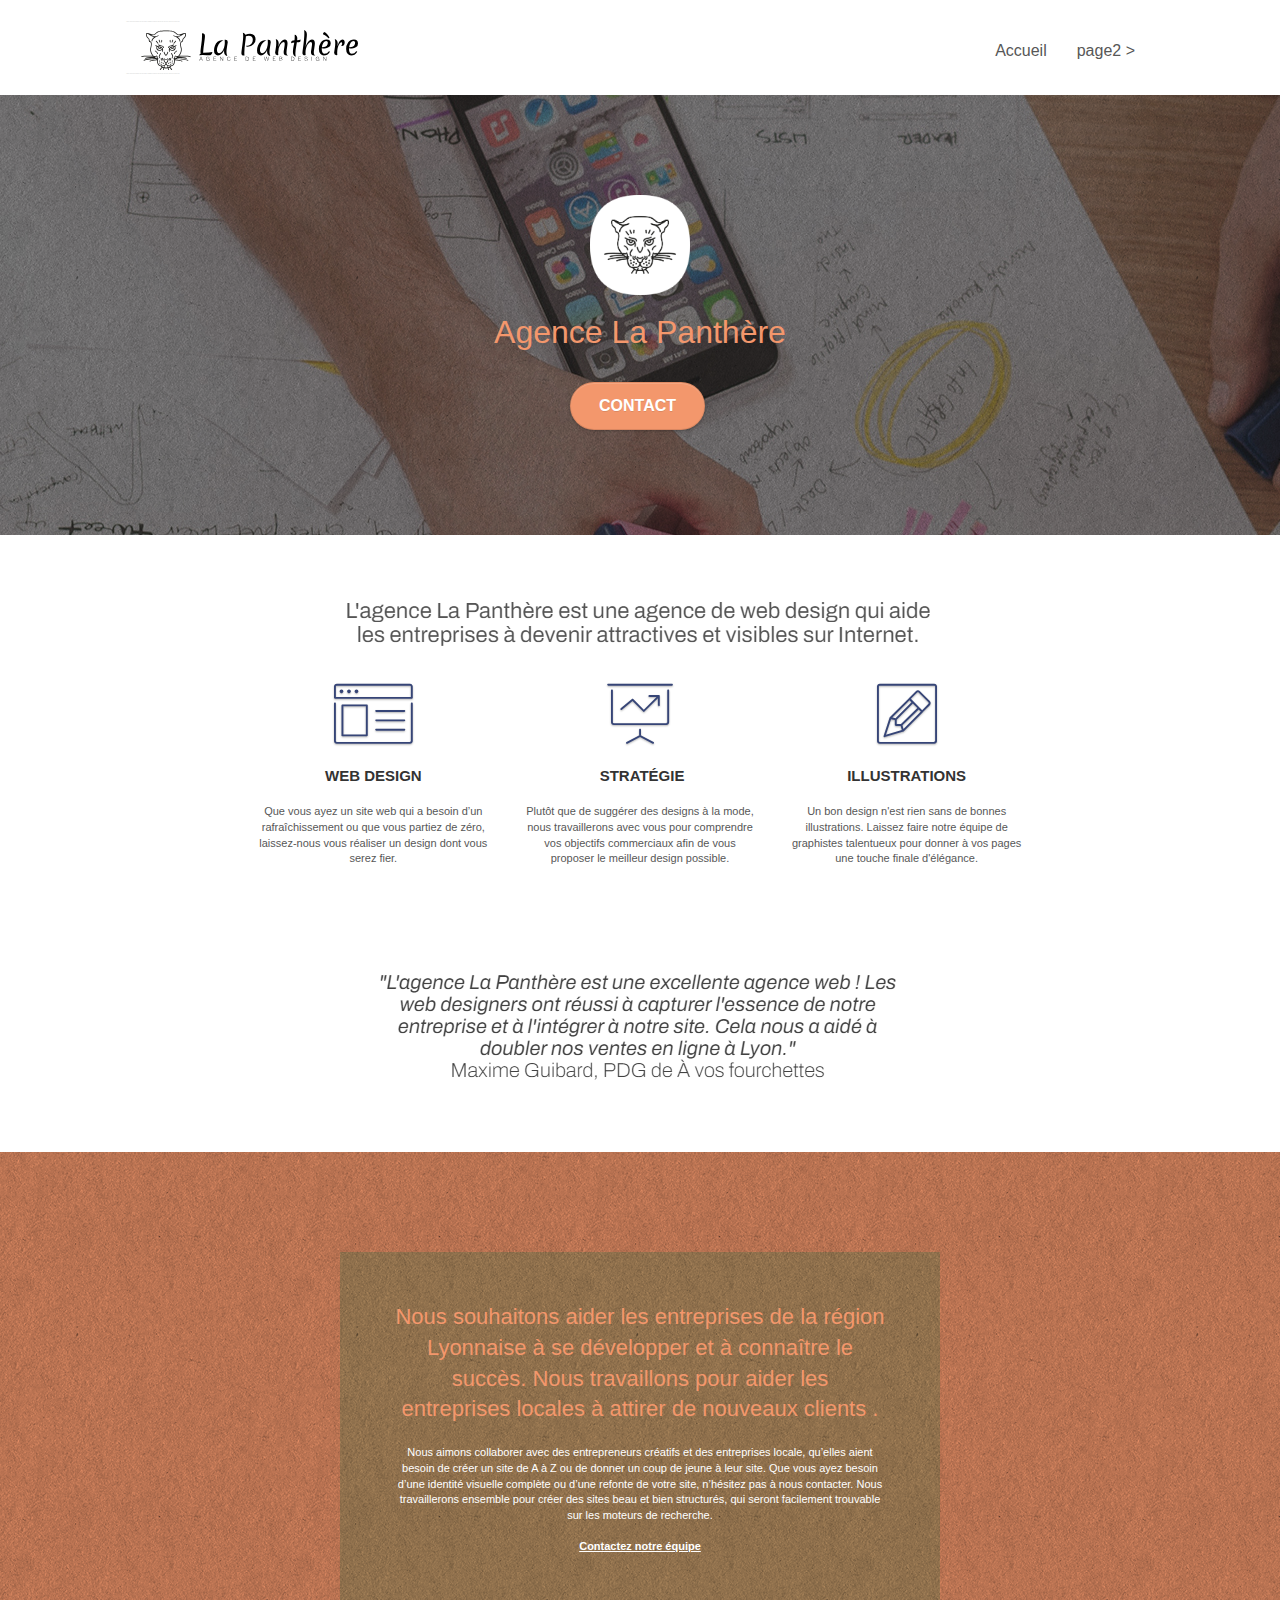
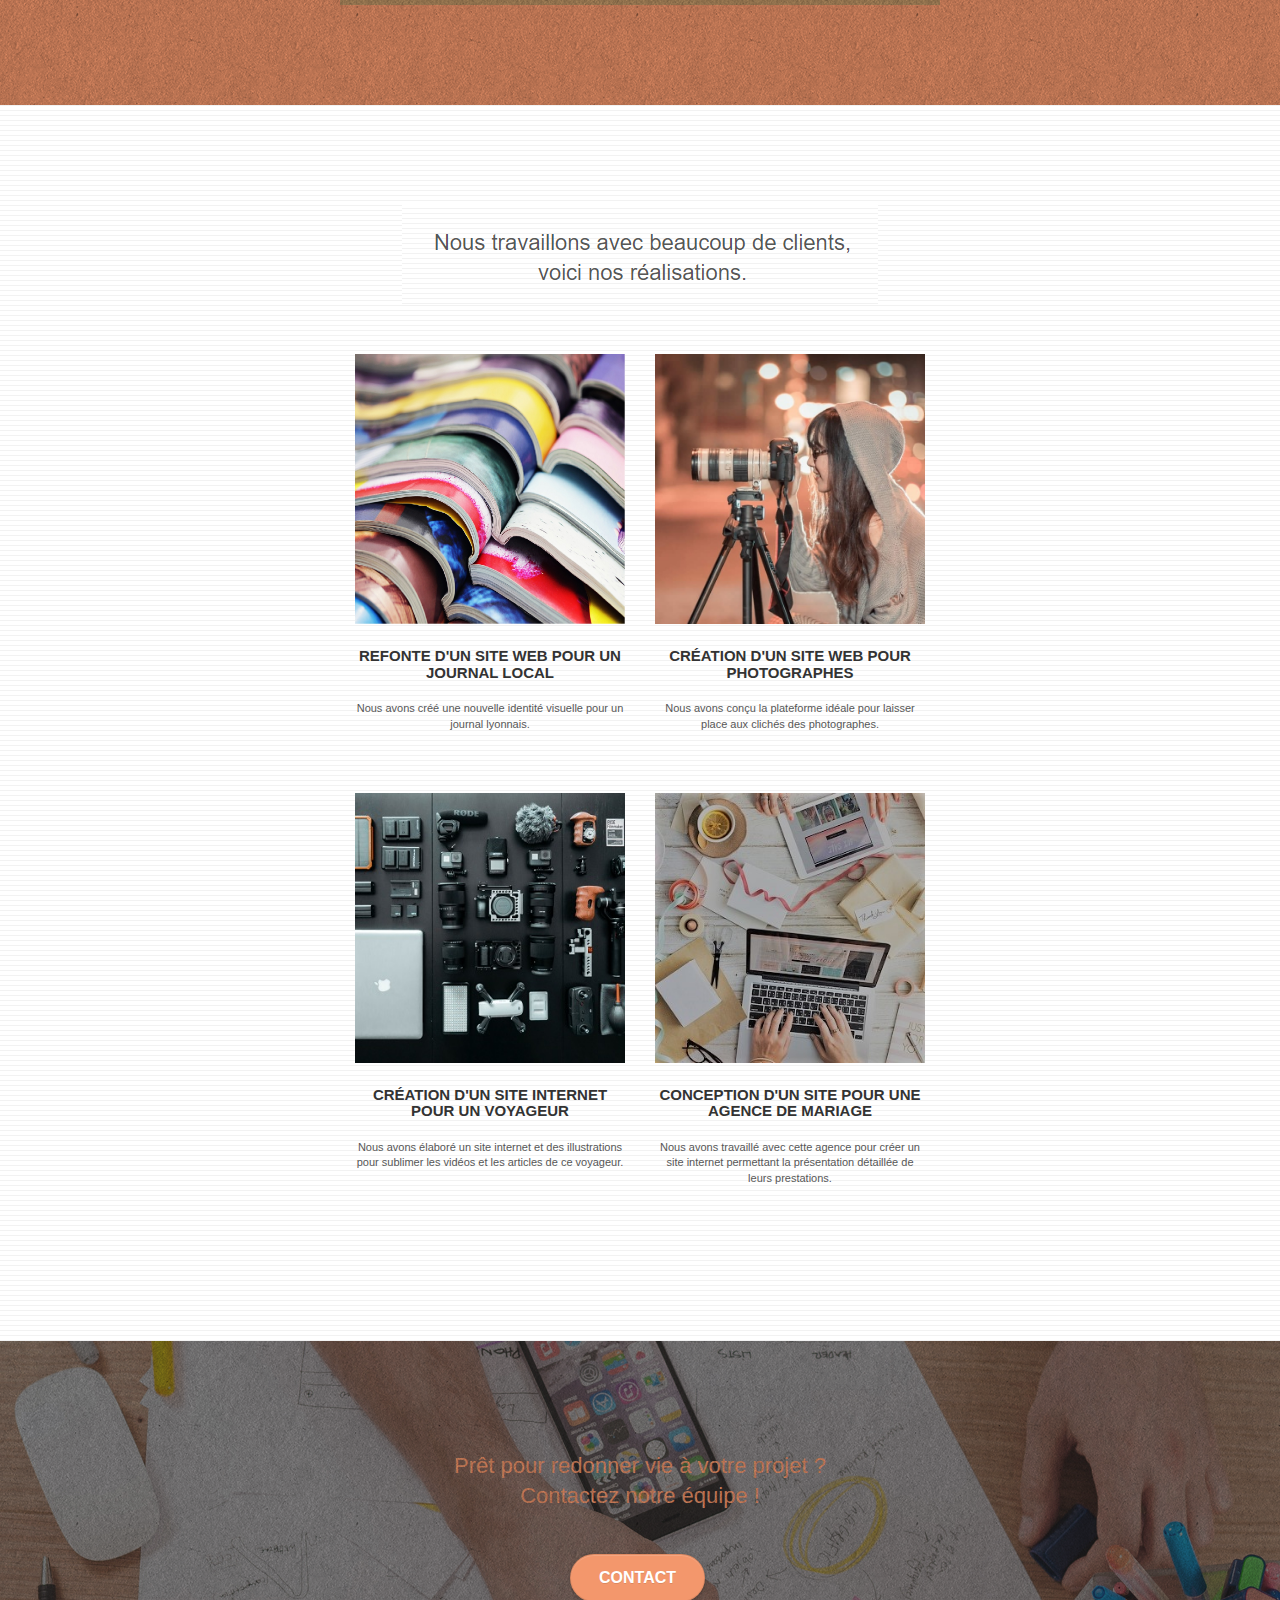
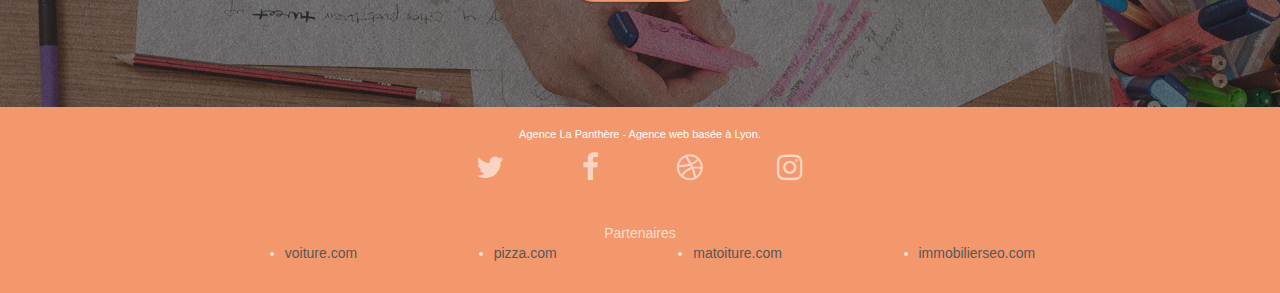
==== commit 8378dcc9: "RESET GENERAL" ====
--- a/index.html
+++ b/index.html
@@ -1,324 +1,318 @@
 <!doctype html>
-<html lang="fr">
+<html lang="Default">
 
 <head>
 	<meta charset="utf-8">
 	<meta name="keywords"
 		content="seo, google, site web, site internet, agence design paris, agence design, agence design,agence design,agence design,agence design,agence design,agence design,agence design,agence design">
-	<meta name="description"
-		content="Une agence de web design qui saura vous accompagner pour redonner vie à vos projets.">
+	<meta name="description" content="">
 	<meta name="viewport" content="width=device-width, initial-scale=1.0, viewport-fit=cover">
 	<link rel="shortcut icon" type="image/png" href="favicon.jpg">
+
 	<link rel="stylesheet" type="text/css" href="./css/bootstrap.css">
 	<link rel="stylesheet" type="text/css" href="style.css">
 	<link rel="stylesheet" type="text/css" href="./css/font-awesome.css">
 	<link rel="stylesheet" type="text/css" href="./css/et-line.css">
+
+
 	<script src="./js/jquery-2.1.0.js"></script>
 	<script src="./js/bootstrap.js"></script>
 	<script src="./js/blocs.js"></script>
 	<script src="./js/jquery.touchSwipe.js" defer></script>
 	<script src="./js/gmaps.js"></script>
-	<title>La Panthère, agence web design. Redonnez vie à vos projets !</title>
+
+	<title>.</title>
+
+
+	<!-- Analytics -->
+
+	<!-- Analytics END -->
+
 </head>
 
 <body>
+	<!-- Principal conteneur -->
 	<div class="page-container">
-		<header>
-			<div class="bloc bgc-white l-bloc " id="bloc-0">
-				<div class="container bloc-sm">
-					<nav class="navbar row">
-						<div class="navbar-header">
-							<a class="navbar-brand" href="index.html"><img src="img/agence-la-panthere-monochrome.svg"
-									alt="paris web design logo agence web meilleure agence" height="40" /></a>
-							<button id="nav-toggle" type="button" class="ui-navbar-toggle navbar-toggle"
-								data-toggle="collapse" data-target=".navbar-1">
-								<span class="sr-only">Toggle navigation</span><span class="icon-bar"></span><span
-									class="icon-bar"></span><span class="icon-bar"></span>
-							</button>
-						</div>
-						<div class="collapse navbar-collapse navbar-1 special-dropdown-nav">
-							<ul class="site-navigation nav navbar-nav">
-								<li>
-									<a href="index.html">Accueil</a>
-								</li>
-								<li>
-								</li>
-								<li>
-									<a href="contact.html">Contact</a>
-								</li>
-							</ul>
-						</div>
-					</nav>
-				</div>
-			</div>
-		</header>
-		<main>
-			<section>
-				<div class="bloc bgc-dark-slate-blue bg-banniere d-bloc bg-t-edge bloc-bg-texture texture-paper b-parallax"
-					id="bloc-1-hero">
-					<div class="container bloc-lg">
-						<div class="row tight-width-whitespace">
-							<div class="col-sm-12">
-								<img src="img/logo.webp" class="center-block image-resize-mode" width="100"
-									alt="Agence La Panthère, agence web paris, création logo paris" />
-								<h1 class="text-center hero-bloc-text tc-white ">
-									Agence La Panthère
-								</h1>
+
+		<!-- bloc-0 -->
+		<div class="bloc bgc-white l-bloc " id="bloc-0">
+			<div class="container bloc-sm">
+
+				<nav class="navbar row">
+					<div class="navbar-header">
+						<div class="keywords" style="color:#cccccc;font-size:1px;">Agence web à paris, stratégie web,
+							web design, illustrations, design de site web, site web, web, internet, site internet, site
+						</div>
+						<a class="navbar-brand" href="index.html"><img src="img/agence-la-panthere-monochrome.svg"
+								alt="paris web design logo agence web meilleure agence" height="40" /></a>
+						<div class="keywords" style="color:#cccccc;font-size:1px;">Agence web à paris, stratégie web,
+							web design, illustrations, design de site web, site web, web, internet, site internet, site
+						</div>
+						<button id="nav-toggle" type="button" class="ui-navbar-toggle navbar-toggle"
+							data-toggle="collapse" data-target=".navbar-1">
+							<span class="sr-only">Toggle navigation</span><span class="icon-bar"></span><span
+								class="icon-bar"></span><span class="icon-bar"></span>
+						</button>
+					</div>
+					<div class="collapse navbar-collapse navbar-1 special-dropdown-nav">
+						<ul class="site-navigation nav navbar-nav">
+							<li>
+								<a href="index.html">Accueil</a>
+							</li>
+							<li>
+							</li>
+							<li>
+								<a href="page2.html">page2 &gt;</a>
+							</li>
+						</ul>
+					</div>
+				</nav>
+			</div>
+		</div>
+		<!-- bloc-0 END -->
+
+		<!-- bloc-1-presentation -->
+		<div class="bloc bgc-dark-slate-blue bg-banniere d-bloc bg-t-edge bloc-bg-texture texture-paper b-parallax"
+			id="bloc-1-hero">
+			<div class="container bloc-lg">
+				<div class="row tight-width-whitespace">
+					<div class="col-sm-12">
+						<img src="img/logo.png" class="center-block image-resize-mode" width="100"
+							alt="Agence La Panthère, agence web paris, création logo paris" />
+						<h1 class="text-center hero-bloc-text tc-white ">
+							Agence La Panthère
+						</h1>
+						<div class="text-center">
+							<a href="page2.html" class="btn btn-lg btn-clean btn-rd cta-hero btn-atomic-tangerine"
+								id="cta-hero">Contact</a>
+						</div>
+					</div>
+				</div>
+			</div>
+		</div>
+		<!-- bloc-1-presentation END -->
+
+		<!-- bloc-2-services -->
+		<div class="bloc bgc-white l-bloc" id="bloc-2-services">
+			<div class="container bloc-md">
+				<div class="row">
+					<div class="col-sm-12 text-center">
+						<img alt="agence web, agence web paris, web design paris, stratégie web" src="img/title.png" />
+					</div>
+				</div>
+				<div class="row voffset-lg med-width-whitespace">
+					<div class="col-sm-4">
+						<div class="text-center">
+							<span class="et-icon-browser sm-shadow icon-dark-slate-blue icons icon-lg"></span>
+						</div>
+						<h3 class="mg-md text-center">
+							Web design
+						</h3>
+						<p class="text-center ">
+							Que vous ayez un site web qui a besoin d&rsquo;un rafraîchissement ou que vous partiez de
+							zéro, laissez-nous vous réaliser un design dont vous serez fier.
+						</p>
+					</div>
+					<div class="col-sm-4">
+						<div class="text-center">
+							<span class="et-icon-presentation sm-shadow icon-dark-slate-blue icons icon-lg"></span>
+						</div>
+						<h3 class="mg-md text-center">
+							&nbsp;Stratégie
+						</h3>
+						<p class="text-center ">
+							Plutôt que de suggérer des designs à la mode, nous travaillerons avec vous pour comprendre
+							vos objectifs commerciaux afin de vous proposer le meilleur design possible.<br>
+						</p>
+					</div>
+					<div class="col-sm-4">
+						<div class="text-center">
+							<span class="et-icon-edit sm-shadow icon-dark-slate-blue icons icon-lg"></span>
+						</div>
+						<h3 class="mg-md text-center">
+							Illustrations
+						</h3>
+						<p class="text-center ">
+							Un bon design n'est rien sans de bonnes illustrations. Laissez faire notre équipe de
+							graphistes talentueux pour donner à vos pages une touche finale d'élégance.
+						</p>
+					</div>
+				</div>
+				<div class="row voffset-lg voffset">
+					<div class="col-xs-12 col-md-8 col-md-offset-2 text-center">
+						<img alt="agence web, agence web paris, web design paris, stratégie web"
+							src="img/citation.png" />
+
+					</div>
+				</div>
+			</div>
+		</div>
+		<!-- bloc-2-services END -->
+
+		<!-- bloc-3-what-i-do -->
+		<div class="bloc tc-white bgc-atomic-tangerine bg-presentation d-bloc bloc-bg-texture texture-paper b-parallax"
+			id="bloc-3-what-i-do">
+			<div class="container bloc-lg">
+				<div class="row tight-width-whitespace black-background">
+					<div class="col-sm-12">
+						<h2 class="mg-md text-center tc-white">
+							Nous souhaitons aider les entreprises de la région Lyonnaise à se développer et à connaître
+							le succès. Nous travaillons pour aider les entreprises locales à attirer de nouveaux clients
+							.<br>
+						</h2>
+						<p class="text-center white">
+							Nous aimons collaborer avec des entrepreneurs créatifs et des entreprises locale, qu’elles
+							aient besoin de créer un site de A à Z ou de donner un coup de jeune à leur site. Que vous
+							ayez besoin d’une identité visuelle complète ou d’une refonte de votre site, n’hésitez pas à
+							nous contacter. Nous travaillerons ensemble pour créer des sites beau et bien structurés,
+							qui seront facilement trouvable sur les moteurs de recherche. <br><br><a
+								class="ltc-white bold-link" href="page2.html">Contactez notre équipe</a><br>
+						</p>
+					</div>
+				</div>
+			</div>
+		</div>
+		<!-- bloc-3-what-i-do END -->
+
+		<!-- bloc-4-portfolio -->
+		<div class="bloc bgc-white bg-lines-h2-bg bg-repeat l-bloc" id="bloc-4-portfolio">
+			<div class="container bloc-lg">
+				<div class="row">
+					<div class="col-sm-12 text-center">
+						<img alt="agence web, agence web paris, web design paris, stratégie web" src="img/title2.png" />
+					</div>
+				</div>
+				<div class="row tight-width-whitespace portfolio-row">
+					<div class="col-sm-6">
+						<a href="#" data-lightbox="img/1.jpg" data-gallery-id="gallery-1"
+							data-caption="Refonte d'un site web pour un journal local" data-frame="snapshot-lb"><img
+								src="img/1.jpg"
+								alt="paris web design logo agence web meilleure agence et refonte site web journal"
+								class="img-responsive portfolio-thumb" /></a>
+						<h3 class="mg-md text-center">
+							Refonte d'un site web pour un journal local
+						</h3>
+						<p class="text-center">
+							Nous avons créé une nouvelle identité visuelle pour un journal lyonnais.
+						</p>
+					</div>
+					<div class="col-sm-6">
+						<a href="#" data-lightbox="img/2.jpg" data-gallery-id="gallery-1"
+							data-caption="Création d'un site web pour photographes" data-frame="snapshot-lb"><img
+								src="img/2.jpg" class="img-responsive portfolio-thumb"
+								alt="paris web design logo agence web meilleure agence, Création d'un site web pour photographes" /></a>
+						<h3 class="mg-md text-center">
+							Création d'un site web pour photographes
+						</h3>
+						<p class="text-center">
+							Nous avons conçu la plateforme idéale pour laisser place aux clichés des photographes.
+						</p>
+					</div>
+				</div>
+				<div class="row tight-width-whitespace portfolio-row">
+					<div class="col-sm-6">
+						<a href="#" data-lightbox="img/3.bmp" data-gallery-id="gallery-1"
+							data-caption="Création d'un site internet pour un voyageur" data-frame="snapshot-lb"><img
+								src="img/3.bmp" class="img-responsive portfolio-thumb"
+								alt="paris web design logo agence web meilleure agence, Création d'un site web pour voyageur" /></a>
+						<h3 class="mg-md text-center">
+							Création d'un site internet pour un voyageur
+						</h3>
+						<p class="text-center">
+							Nous avons élaboré un site internet et des illustrations pour sublimer les vidéos et les
+							articles de ce voyageur.
+						</p>
+					</div>
+					<div class="col-sm-6">
+						<a href="#" data-lightbox="img/4.bmp" data-gallery-id="gallery-1"
+							data-caption="Conception d'un site pour une agence de mariage" data-frame="snapshot-lb"><img
+								src="img/4.bmp" class="img-responsive portfolio-thumb"
+								alt="paris web design logo agence web meilleure agence, Création d'un site web pour agence de mariage" /></a>
+						<h3 class="mg-md text-center">
+							Conception d'un site pour une agence de mariage
+						</h3>
+						<p class="text-center">
+							Nous avons travaillé avec cette agence pour créer un site internet permettant la
+							présentation détaillée de leurs prestations.
+						</p>
+					</div>
+				</div>
+			</div>
+		</div>
+		<!-- bloc-4-portfolio END -->
+
+		<!-- bloc-5-cta -->
+		<div class="bloc bgc-dark-slate-blue bg-banniere d-bloc bloc-bg-texture texture-paper" id="bloc-5-cta">
+			<div class="container bloc-lg">
+				<div class="row">
+					<h2 class="mg-md text-center tc-white">
+						Prêt pour redonner vie à votre projet ?<br>Contactez notre équipe !
+					</h2>
+					<div class="col-sm-12 text-center">
+						<a href="page2.html"
+							class="btn btn-atomic-tangerine btn-clean btn-rd btn-lg cta-hero">Contact</a>
+					</div>
+				</div>
+			</div>
+		</div>
+		<!-- bloc-5-cta END -->
+
+		<!-- Footer - bloc-8 -->
+		<div class="bloc bgc-atomic-tangerine d-bloc" id="bloc-8">
+			<div class="container bloc-sm">
+				<div class="row">
+					<div class="col-sm-12">
+						<p class="text-center white">
+							Agence La Panthère - Agence web basée à Lyon.<br>
+						</p>
+						<div class="row row-no-gutters social">
+							<div class="col-sm-3">
 								<div class="text-center">
-									<button onclick="location.href='contact.html'"
-										class="btn btn-lg btn-clean btn-rd cta-hero btn-atomic-tangerine"
-										id="cta-hero">Contact</button>
+									<a class="social" href="index.html"><span class="fa fa-twitter icon-md"></span></a>
 								</div>
 							</div>
-						</div>
-					</div>
-				</div>
-			</section>
-			<section>
-				<div class="bloc bgc-white l-bloc" id="bloc-2-services">
-					<div class="container bloc-md">
+							<div class="col-sm-3">
+								<div class="text-center">
+									<a class="social" href="index.html"><span class="fa fa-facebook icon-md"></span></a>
+								</div>
+							</div>
+							<div class="col-sm-3">
+								<div class="text-center">
+									<a class="social" href="index.html"><span class="fa fa-dribbble icon-md"></span></a>
+								</div>
+							</div>
+							<div class="col-sm-3">
+								<div class="text-center">
+									<a class="social" href="index.html"><span
+											class="fa fa-instagram icon-md"></span></a>
+								</div>
+							</div>
+							<div class="keywords" style="color:#F3976C;">Agence web à paris, stratégie web, web design,
+								illustrations, design de site web, site web, web, internet, site internet, site</div>
+						</div>
 						<div class="row">
-							<div class="col-sm-12 text-center">
-								<p class="modified_p">
-									L'agence La Panthère est une agence de web design qui aide les entreprises à devenir
-									attractives et visibles sur Internet.
-								</p>
-							</div>
-						</div>
-						<div class="row voffset-lg med-width-whitespace">
-							<div class="col-sm-4">
-								<div class="text-center">
-									<span class="et-icon-browser sm-shadow icon-dark-slate-blue icons icon-lg"></span>
-								</div>
-								<h2 class="mg-md text-center">
-									Web design
-								</h2>
-								<p class="text-center ">
-									Que vous ayez un site web qui a besoin d&rsquo;un rafraîchissement ou que vous
-									partiez
-									de
-									zéro, laissez-nous vous réaliser un design dont vous serez fier.
-								</p>
-							</div>
-							<div class="col-sm-4">
-								<div class="text-center">
-									<span
-										class="et-icon-presentation sm-shadow icon-dark-slate-blue icons icon-lg"></span>
-								</div>
-								<h2 class="mg-md text-center">
-									&nbsp;Stratégie
-								</h2>
-								<p class="text-center ">
-									Plutôt que de suggérer des designs à la mode, nous travaillerons avec vous pour
-									comprendre
-									vos objectifs commerciaux afin de vous proposer le meilleur design possible.<br>
-								</p>
-							</div>
-							<div class="col-sm-4">
-								<div class="text-center">
-									<span class="et-icon-edit sm-shadow icon-dark-slate-blue icons icon-lg"></span>
-								</div>
-								<h2 class="mg-md text-center">
-									Illustrations
-								</h2>
-								<p class="text-center ">
-									Un bon design n'est rien sans de bonnes illustrations. Laissez faire notre équipe de
-									graphistes talentueux pour donner à vos pages une touche finale d'élégance.
-								</p>
-							</div>
-						</div>
-						<div class="row voffset-lg voffset">
-							<div class="col-xs-12 col-md-8 col-md-offset-2 text-center">
-								<p class="modified_p">
-									"L'agence La Panthère est une excellente agence web ! Les web designers ont réussi à
-									capturer l'essence de notre entreprise et à l'intégrer à notre site. Cela nous a
-									aidé à
-									doubler nos ventes en ligne à Lyon."
-								</p>
-								<p class="signature">Maxime Guibard, PDG de À vos fourchettes</p>
-							</div>
-						</div>
-					</div>
-				</div>
-			</section>
-			<aside>
-				<div class="bloc tc-white bgc-atomic-tangerine bg-presentation d-bloc bloc-bg-texture texture-paper b-parallax"
-					id="bloc-3-what-i-do">
-					<div class="container bloc-lg">
-						<div class="row tight-width-whitespace black-background">
-							<div class="col-sm-12">
-								<h3 class="mg-md text-center tc-white">
-									Nous souhaitons aider les entreprises de la région Lyonnaise à se développer et à
-									connaître
-									le succès. Nous travaillons pour aider les entreprises locales à attirer de nouveaux
-									clients
-									.<br>
-								</h3>
-								<p class="text-center white">
-									Nous aimons collaborer avec des entrepreneurs créatifs et des entreprises locale,
-									qu’elles
-									aient besoin de créer un site de A à Z ou de donner un coup de jeune à leur site.
-									Que
-									vous
-									ayez besoin d’une identité visuelle complète ou d’une refonte de votre site,
-									n’hésitez
-									pas à
-									nous contacter. Nous travaillerons ensemble pour créer des sites beau et bien
-									structurés,
-									qui seront facilement trouvable sur les moteurs de recherche. <br><br><a
-										class="ltc-white bold-link" href="contact.html">Contactez notre équipe</a><br>
-								</p>
-							</div>
-						</div>
-					</div>
-				</div>
-			</aside>
-			<section>
-				<div class="bloc bgc-white bg-lines-h2-bg bg-repeat l-bloc" id="bloc-4-portfolio">
-					<div class="container bloc-lg">
-						<div class="row">
-							<div class="col-sm-12 text-center">
-								<p class="modified_p">
-									Nous travaillons avec beaucoup de clients, voici nos réalisations.
-								</p>
-							</div>
-						</div>
-						<div class="row tight-width-whitespace portfolio-row">
-							<div class="col-sm-6">
-								<a href="#" data-lightbox="img/1.webp" data-gallery-id="gallery-1"
-									data-caption="Refonte d'un site web pour un journal local"
-									data-frame="snapshot-lb"><img src="img/1.webp"
-										alt="paris web design logo agence web meilleure agence et refonte site web journal"
-										class="img-responsive portfolio-thumb" /></a>
-								<h4 class="mg-md text-center">
-									Refonte d'un site web pour un journal local
-								</h4>
-								<p class="text-center">
-									Nous avons créé une nouvelle identité visuelle pour un journal lyonnais.
-								</p>
-							</div>
-							<div class="col-sm-6">
-								<a href="#" data-lightbox="img/2.webp" data-gallery-id="gallery-1"
-									data-caption="Création d'un site web pour photographes"
-									data-frame="snapshot-lb"><img src="img/2.webp"
-										class="img-responsive portfolio-thumb"
-										alt="paris web design logo agence web meilleure agence, Création d'un site web pour photographes" /></a>
-								<h4 class="mg-md text-center">
-									Création d'un site web pour photographes
-								</h4>
-								<p class="text-center">
-									Nous avons conçu la plateforme idéale pour laisser place aux clichés des
-									photographes.
-								</p>
-							</div>
-						</div>
-						<div class="row tight-width-whitespace portfolio-row">
-							<div class="col-sm-6">
-								<a href="#" data-lightbox="img/3.webp" data-gallery-id="gallery-1"
-									data-caption="Création d'un site internet pour un voyageur"
-									data-frame="snapshot-lb"><img src="img/3.webp"
-										class="img-responsive portfolio-thumb"
-										alt="paris web design logo agence web meilleure agence, Création d'un site web pour voyageur" /></a>
-								<h4 class="mg-md text-center">
-									Création d'un site internet pour un voyageur
-								</h4>
-								<p class="text-center">
-									Nous avons élaboré un site internet et des illustrations pour sublimer les vidéos et
-									les
-									articles de ce voyageur.
-								</p>
-							</div>
-							<div class="col-sm-6">
-								<a href="#" data-lightbox="img/4.webp" data-gallery-id="gallery-1"
-									data-caption="Conception d'un site pour une agence de mariage"
-									data-frame="snapshot-lb"><img src="img/4.webp"
-										class="img-responsive portfolio-thumb"
-										alt="paris web design logo agence web meilleure agence, Création d'un site web pour agence de mariage" /></a>
-								<h4 class="mg-md text-center">
-									Conception d'un site pour une agence de mariage
-								</h4>
-								<p class="text-center">
-									Nous avons travaillé avec cette agence pour créer un site internet permettant la
-									présentation détaillée de leurs prestations.
-								</p>
-							</div>
-						</div>
-					</div>
-				</div>
-			</section>
-			<section>
-				<div class="bloc bgc-dark-slate-blue bg-banniere d-bloc bloc-bg-texture texture-paper" id="bloc-5-cta">
-					<div class="container bloc-lg">
-						<div class="row">
-							<h3 class="mg-md text-center tc-white">
-								Prêt pour redonner vie à votre projet ?<br>Contactez notre équipe !
-							</h3>
-							<div class="col-sm-12 text-center">
-								<button onclick="location.href='contact.html'"
-									class="btn btn-lg btn-clean btn-rd cta-hero btn-atomic-tangerine">Contact</button>
-							</div>
-						</div>
-					</div>
-				</div>
-			</section>
-		</main>
-		<footer>
-			<div class="bloc bgc-atomic-tangerine d-bloc" id="bloc-8">
-				<div class="container bloc-sm">
-					<div class="row">
-						<div class="col-sm-12">
-							<p class="text-center black">
-								La Panthère - Agence web basée à Lyon.<br> Nous vous accompagnerons, de votre stratégie
-								web
-								au design de votre site.<br>
-							</p>
-							<div class="row row-no-gutters social">
-								<div class="col-sm-3">
-									<div class="text-center">
-										<a class="social" href="https://twitter.com/" aria-label="twitter"><span
-												class="fa fa-twitter icon-md"></span></a>
-									</div>
-								</div>
-								<div class="col-sm-3">
-									<div class="text-center">
-										<a class="social" href="https://www.facebook.com/" aria-label="facebook"><span
-												class="fa fa-facebook icon-md"></span></a>
-									</div>
-								</div>
-								<div class="col-sm-3">
-									<div class="text-center">
-										<a class="social" href="https://dribbble.com/" aria-label="dribbble"><span
-												class="fa fa-dribbble icon-md"></span></a>
-									</div>
-								</div>
-								<div class="col-sm-3">
-									<div class="text-center">
-										<a class="social" href="https://www.instagram.com/" aria-label="instagram"><span
-												class="fa fa-instagram icon-md"></span></a>
-									</div>
-								</div>
-							</div>
-							<div class="row">
-								<div class="zone_partenaires">
-									Partenaires
-									<ul class="partenaires">
-										<li><a href="https://www.yumens.fr/agence/agences/lyon/ux-ui/"
-												class="black">Yumens</a></li>
-										<li><a href="https://www.matiere-1ere.fr/agence-graphisme/webdesign/"
-												class="black">MAT1ÈRE</a>
-										</li>
-										<li><a href="https://69pixl.com/agence-webdesign-lyon/" class="black">69pixl</a>
-										</li>
-										<li><a href="https://digital-cover.fr/" class="black">Digital Cover</a></li>
-									</ul>
-								</div>
-							</div>
-						</div>
-					</div>
-				</div>
-			</div>
-		</footer>
+							<div class="caca">
+								Partenaires
+								<ul class="pipi">
+									<li><a href="voiture.com">voiture.com</a></li>
+									<li><a href="pizza.com">pizza.com</a></li>
+									<li><a href="matoiture.com">matoiture.com</a></li>
+									<li><a href="immobilierseo.com">immobilierseo.com</a></li>
+								</ul>
+							</div>
+
+
+						</div>
+					</div>
+				</div>
+			</div>
+		</div>
+		<!-- Footer - bloc-8 END -->
+
 	</div>
+	<!-- Principal conteneur END -->
+
+
 </body>
 
 </html>--- a/style.css
+++ b/style.css
@@ -11,10 +11,6 @@
 button {
     transition: all .3s ease-in-out;
     outline: none !important;
-}
-
-.modified_p {
-    font-size: 1.5em;
 }
 
 a:hover {
@@ -95,7 +91,7 @@
 }
 
 .texture-paper::before {
-    background: url("img/texture-paper.webp");
+    background: url("img/texture-paper.png");
     background-size: 280px 280px;
 }
 
@@ -137,8 +133,7 @@
 .d-bloc h5 a,
 .d-bloc h6 a,
 .d-bloc p a {
-    /* color: rgba(255, 255, 255, .6); */
-    color: black;
+    color: rgba(255, 255, 255, .6);
 }
 
 .d-bloc .a-btn:hover,
@@ -538,7 +533,7 @@
 }
 
 .showScrollTop {
-    font-size: 16px;
+    font-size: 14px;
     opacity: 1;
 }
 
@@ -689,7 +684,7 @@
 }
 
 p {
-    font-size: 16px;
+    font-size: 11px;
 }
 
 .tight-width-whitespace {
@@ -751,10 +746,6 @@
     color: #FFFFFF !important;
 }
 
-.black {
-    color: #000000 !important;
-}
-
 .portfolio-thumb {
     margin-bottom: 24px;
 }
@@ -791,17 +782,12 @@
 }
 
 .tc-white {
-    /* color: #F3976C !important; */
-    color: white !important;
-}
-
-.tc-black {
-    color: black !important;
+    color: #F3976C !important;
 }
 
 .btn-atomic-tangerine {
     background: #F3976C;
-    color: #000000 !important;
+    color: #FFFFFF !important;
 }
 
 .btn-atomic-tangerine:hover {
@@ -839,11 +825,11 @@
 }
 
 .bg-banniere {
-    background-image: url("img/agence-la-panthere.webp");
+    background-image: url("img/agence-la-panthere.jpg");
 }
 
 .bg-presentation {
-    background-image: url("img/image-de-presentation.webp");
+    background-image: url("img/image-de-presentation.bmp");
 }
 
 @media (max-width: 1024px) {
@@ -871,13 +857,13 @@
     }
 }
 
-@media only screen and (min-width: 768px) and (max-width: 1024px) and (orientation: landscape) {
+@media only screen and (min-device-width: 768px) and (max-device-width: 1024px) and (orientation: landscape) {
     .b-parallax {
         background-attachment: scroll;
     }
 }
 
-@media only screen and (min-width: 1024px) and (max-width: 1366px) and (-webkit-min-device-pixel-ratio: 1.5) {
+@media only screen and (min-device-width: 1024px) and (max-device-width: 1366px) and (-webkit-min-device-pixel-ratio: 1.5) {
     .b-parallax {
         background-attachment: scroll;
     }
@@ -899,10 +885,8 @@
     }
 
     .bloc {
-        /* padding-left: env(safe-area-inset-left);
-        padding-right: env(safe-area-inset-right); */
-        padding-left: 20px;
-        padding-right: 20px;
+        padding-left: constant(safe-area-inset-left);
+        padding-right: constant(safe-area-inset-right);
     }
 
     .bloc-group,
@@ -914,10 +898,8 @@
     .bloc-fill-screen .fill-bloc-top-edge,
     .bloc-fill-screen .fill-bloc-bottom-edge {
         padding: 0 20px;
-        /* padding-left: env(safe-area-inset-left);
-        padding-right: env(safe-area-inset-right); */
-        padding-left: 20px;
-        padding-right: 20px;
+        padding-left: constant(safe-area-inset-left);
+        padding-right: constant(safe-area-inset-right);
     }
 }
 
@@ -1101,12 +1083,12 @@
         text-align: center;
     }
 
-    .zone_partenaires {
+    .caca {
         margin: 0;
         padding: 0;
     }
 
-    .partenaires {
+    .pipi {
         margin: 0;
         padding: 0;
         flex-direction: column;
@@ -1114,25 +1096,27 @@
     }
 
     .img-responsive {
+        border: solid 3px red;
         width: 320px;
         height: 320px;
     }
 
     .col-sm-6 {
+        border: solid 3px blue;
         display: flex;
         flex-direction: column;
         align-items: center;
     }
 }
 
-.zone_partenaires {
+.caca {
     display: flex;
     flex-direction: column;
     align-items: center;
     width: 100%;
 }
 
-.partenaires {
+.pipi {
     display: flex;
     justify-content: center;
     justify-content: space-around;
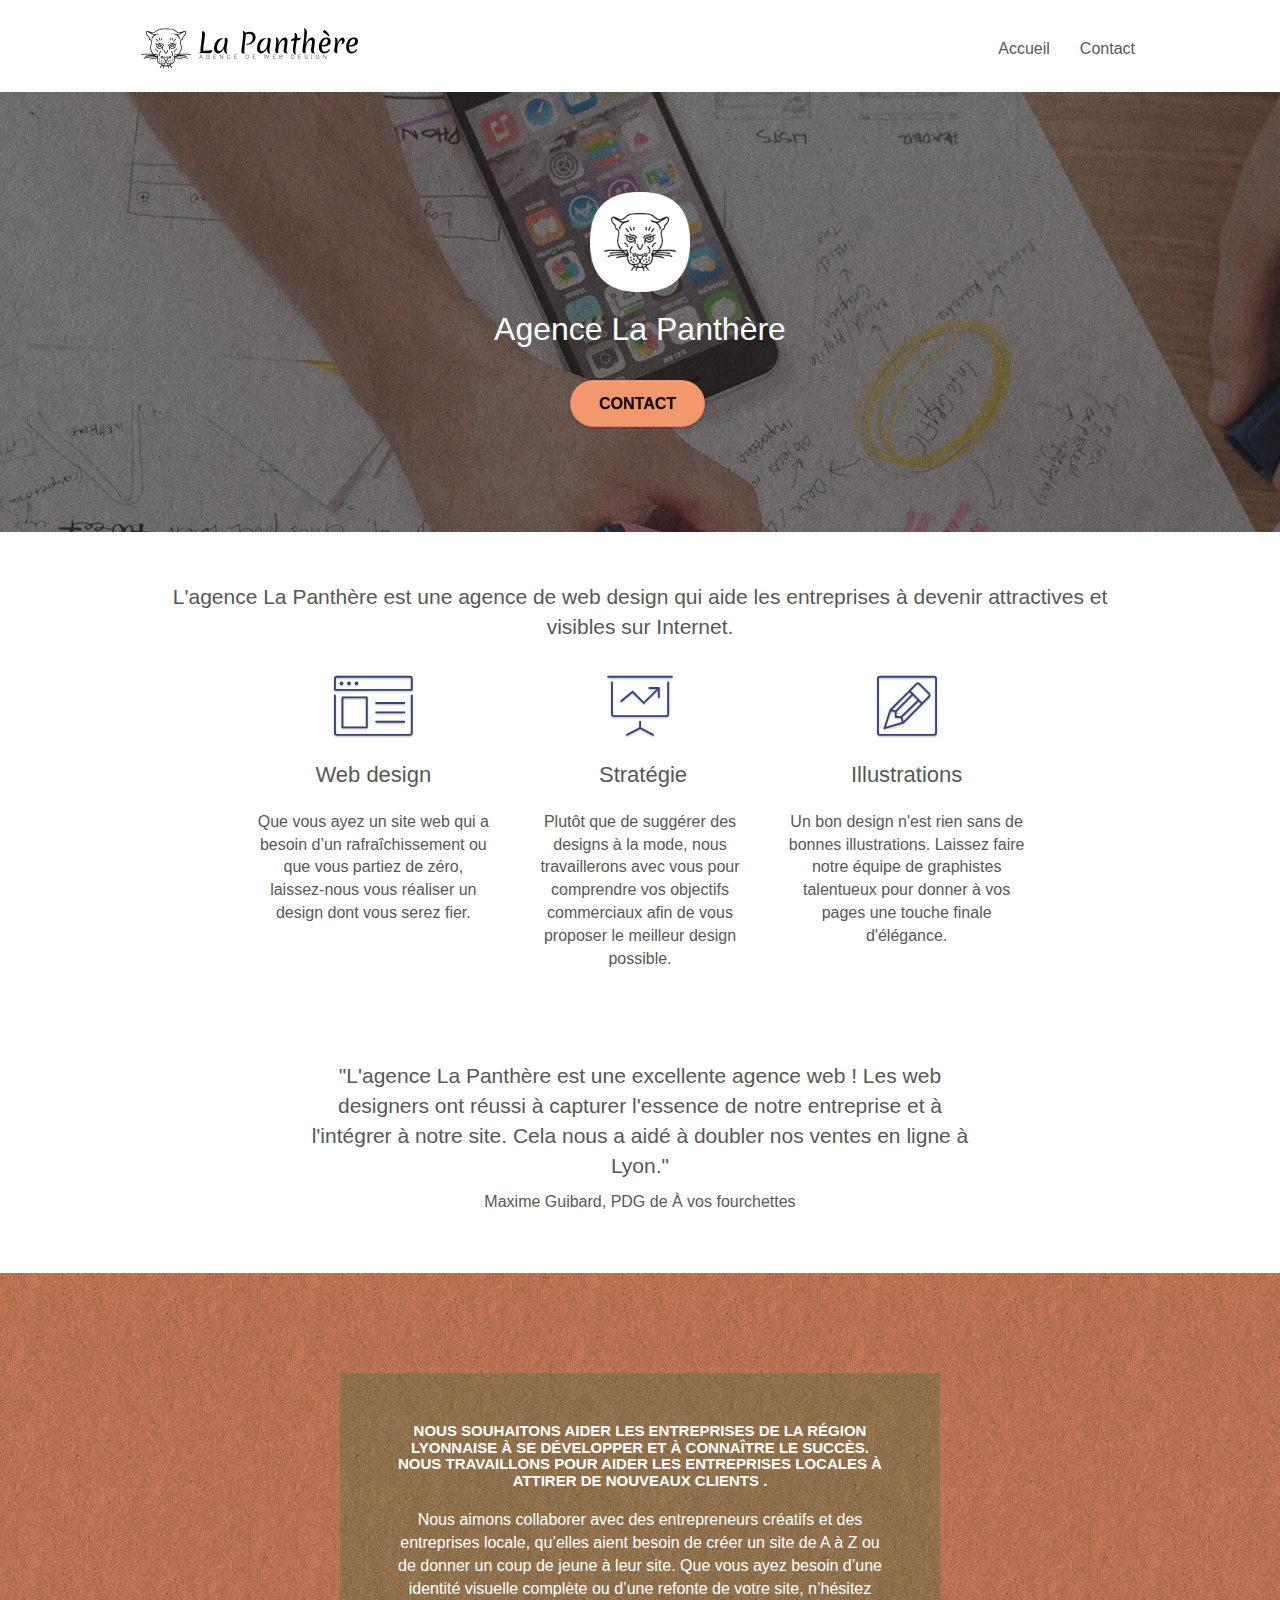
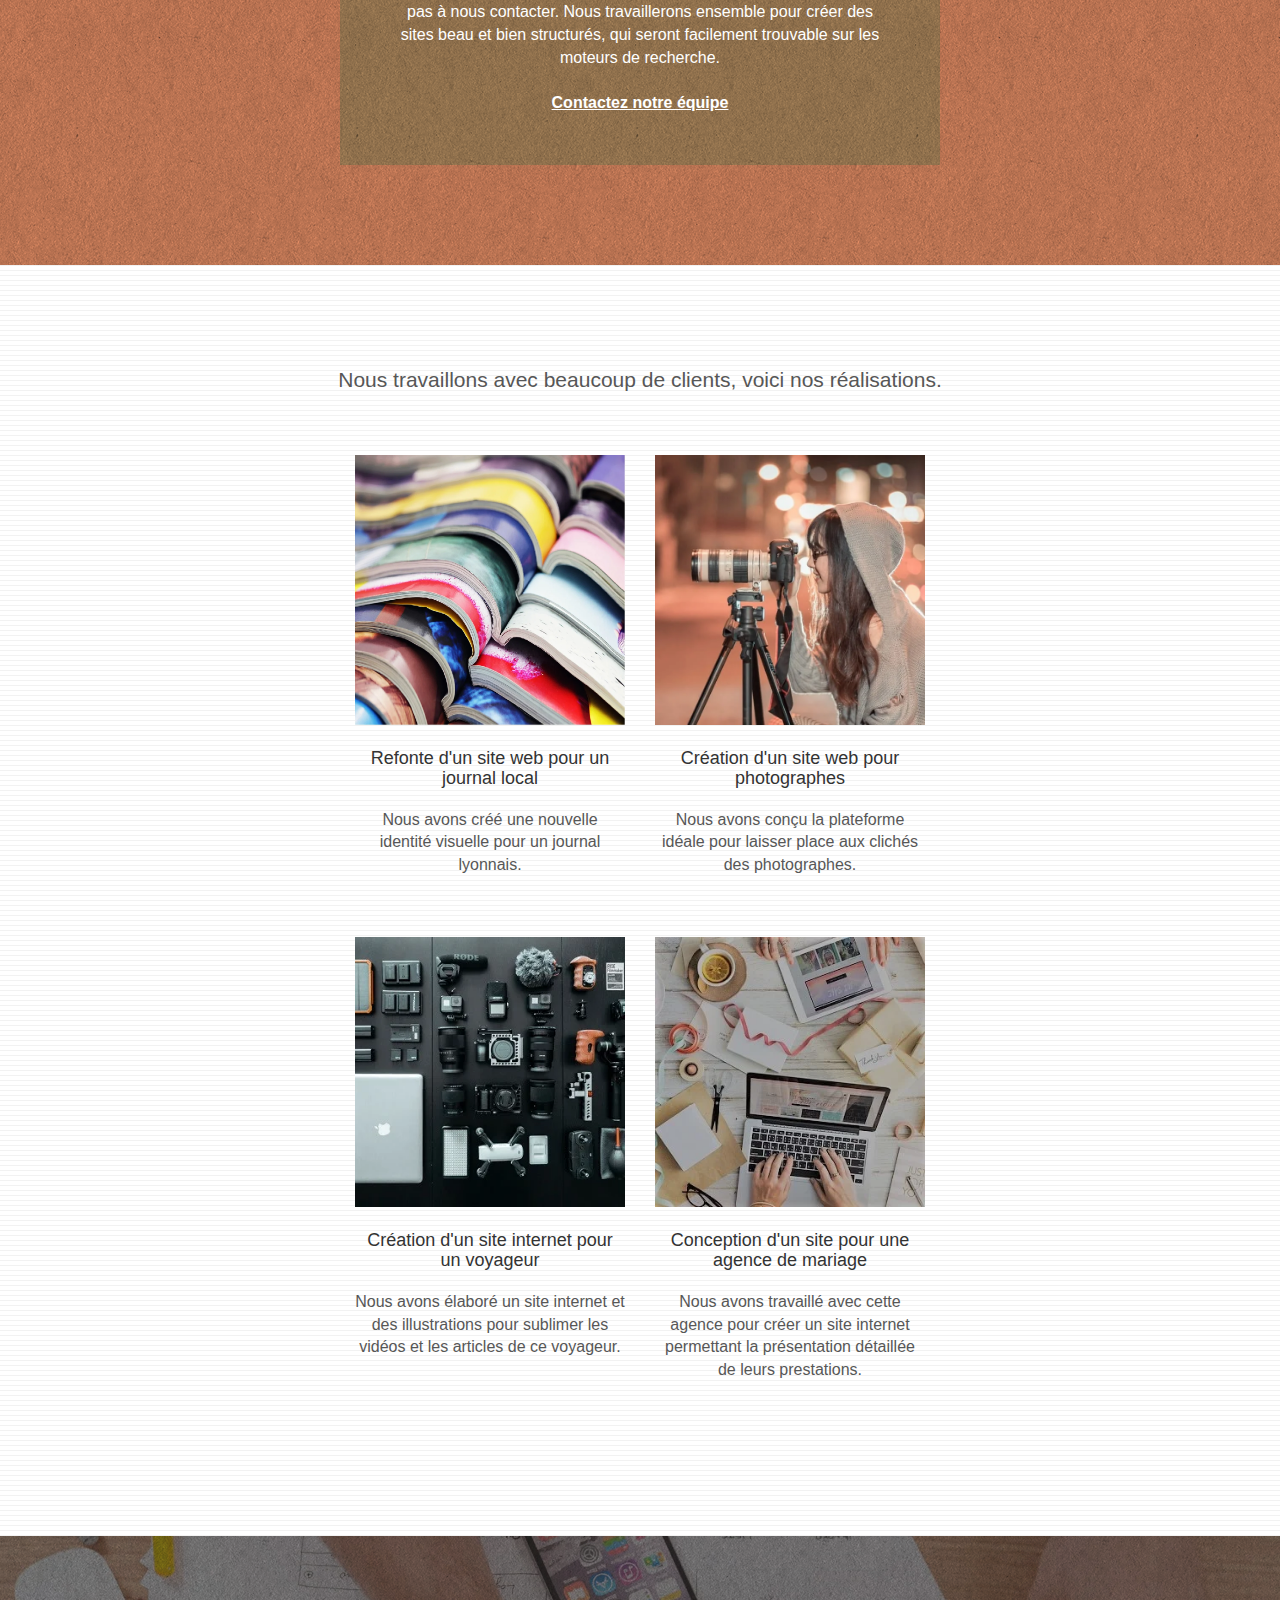
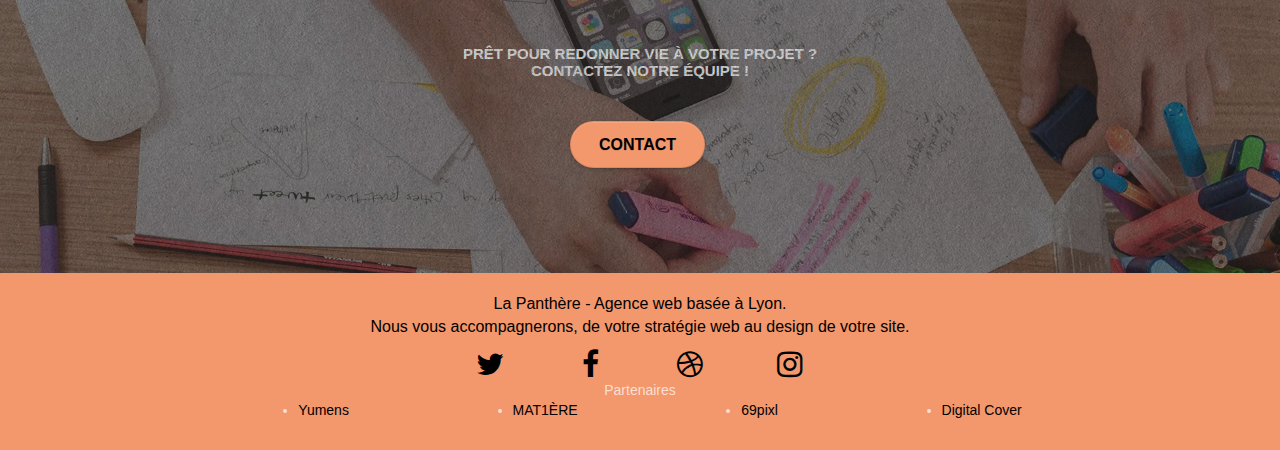
==== commit 8e2a7ced: "CODE CORRIGÉ" ====
--- a/index.html
+++ b/index.html
@@ -1,318 +1,324 @@
 <!doctype html>
-<html lang="Default">
+<html lang="fr">
 
 <head>
 	<meta charset="utf-8">
 	<meta name="keywords"
 		content="seo, google, site web, site internet, agence design paris, agence design, agence design,agence design,agence design,agence design,agence design,agence design,agence design,agence design">
-	<meta name="description" content="">
+	<meta name="description"
+		content="Une agence de web design qui saura vous accompagner pour redonner vie à vos projets.">
 	<meta name="viewport" content="width=device-width, initial-scale=1.0, viewport-fit=cover">
 	<link rel="shortcut icon" type="image/png" href="favicon.jpg">
-
 	<link rel="stylesheet" type="text/css" href="./css/bootstrap.css">
 	<link rel="stylesheet" type="text/css" href="style.css">
 	<link rel="stylesheet" type="text/css" href="./css/font-awesome.css">
 	<link rel="stylesheet" type="text/css" href="./css/et-line.css">
-
-
 	<script src="./js/jquery-2.1.0.js"></script>
 	<script src="./js/bootstrap.js"></script>
 	<script src="./js/blocs.js"></script>
 	<script src="./js/jquery.touchSwipe.js" defer></script>
 	<script src="./js/gmaps.js"></script>
-
-	<title>.</title>
-
-
-	<!-- Analytics -->
-
-	<!-- Analytics END -->
-
+	<title>La Panthère, agence web design. Redonnez vie à vos projets !</title>
 </head>
 
 <body>
-	<!-- Principal conteneur -->
 	<div class="page-container">
-
-		<!-- bloc-0 -->
-		<div class="bloc bgc-white l-bloc " id="bloc-0">
-			<div class="container bloc-sm">
-
-				<nav class="navbar row">
-					<div class="navbar-header">
-						<div class="keywords" style="color:#cccccc;font-size:1px;">Agence web à paris, stratégie web,
-							web design, illustrations, design de site web, site web, web, internet, site internet, site
-						</div>
-						<a class="navbar-brand" href="index.html"><img src="img/agence-la-panthere-monochrome.svg"
-								alt="paris web design logo agence web meilleure agence" height="40" /></a>
-						<div class="keywords" style="color:#cccccc;font-size:1px;">Agence web à paris, stratégie web,
-							web design, illustrations, design de site web, site web, web, internet, site internet, site
-						</div>
-						<button id="nav-toggle" type="button" class="ui-navbar-toggle navbar-toggle"
-							data-toggle="collapse" data-target=".navbar-1">
-							<span class="sr-only">Toggle navigation</span><span class="icon-bar"></span><span
-								class="icon-bar"></span><span class="icon-bar"></span>
-						</button>
-					</div>
-					<div class="collapse navbar-collapse navbar-1 special-dropdown-nav">
-						<ul class="site-navigation nav navbar-nav">
-							<li>
-								<a href="index.html">Accueil</a>
-							</li>
-							<li>
-							</li>
-							<li>
-								<a href="page2.html">page2 &gt;</a>
-							</li>
-						</ul>
-					</div>
-				</nav>
+		<header>
+			<div class="bloc bgc-white l-bloc " id="bloc-0">
+				<div class="container bloc-sm">
+					<nav class="navbar row">
+						<div class="navbar-header">
+							<a class="navbar-brand" href="index.html"><img src="img/agence-la-panthere-monochrome.svg"
+									alt="paris web design logo agence web meilleure agence" height="40" /></a>
+							<button id="nav-toggle" type="button" class="ui-navbar-toggle navbar-toggle"
+								data-toggle="collapse" data-target=".navbar-1">
+								<span class="sr-only">Toggle navigation</span><span class="icon-bar"></span><span
+									class="icon-bar"></span><span class="icon-bar"></span>
+							</button>
+						</div>
+						<div class="collapse navbar-collapse navbar-1 special-dropdown-nav">
+							<ul class="site-navigation nav navbar-nav">
+								<li>
+									<a href="index.html">Accueil</a>
+								</li>
+								<li>
+								</li>
+								<li>
+									<a href="contact.html">Contact</a>
+								</li>
+							</ul>
+						</div>
+					</nav>
+				</div>
 			</div>
-		</div>
-		<!-- bloc-0 END -->
-
-		<!-- bloc-1-presentation -->
-		<div class="bloc bgc-dark-slate-blue bg-banniere d-bloc bg-t-edge bloc-bg-texture texture-paper b-parallax"
-			id="bloc-1-hero">
-			<div class="container bloc-lg">
-				<div class="row tight-width-whitespace">
-					<div class="col-sm-12">
-						<img src="img/logo.png" class="center-block image-resize-mode" width="100"
-							alt="Agence La Panthère, agence web paris, création logo paris" />
-						<h1 class="text-center hero-bloc-text tc-white ">
-							Agence La Panthère
-						</h1>
-						<div class="text-center">
-							<a href="page2.html" class="btn btn-lg btn-clean btn-rd cta-hero btn-atomic-tangerine"
-								id="cta-hero">Contact</a>
+		</header>
+		<main>
+			<section>
+				<div class="bloc bgc-dark-slate-blue bg-banniere d-bloc bg-t-edge bloc-bg-texture texture-paper b-parallax"
+					id="bloc-1-hero">
+					<div class="container bloc-lg">
+						<div class="row tight-width-whitespace">
+							<div class="col-sm-12">
+								<img src="img/logo.webp" class="center-block image-resize-mode" width="100"
+									alt="Agence La Panthère, agence web paris, création logo paris" />
+								<h1 class="text-center hero-bloc-text tc-white ">
+									Agence La Panthère
+								</h1>
+								<div class="text-center">
+									<button onclick="location.href='contact.html'"
+										class="btn btn-lg btn-clean btn-rd cta-hero btn-atomic-tangerine"
+										id="cta-hero">Contact</button>
+								</div>
+							</div>
+						</div>
+					</div>
+				</div>
+			</section>
+			<section>
+				<div class="bloc bgc-white l-bloc" id="bloc-2-services">
+					<div class="container bloc-md">
+						<div class="row">
+							<div class="col-sm-12 text-center">
+								<p class="modified_p">
+									L'agence La Panthère est une agence de web design qui aide les entreprises à devenir
+									attractives et visibles sur Internet.
+								</p>
+							</div>
+						</div>
+						<div class="row voffset-lg med-width-whitespace">
+							<div class="col-sm-4">
+								<div class="text-center">
+									<span class="et-icon-browser sm-shadow icon-dark-slate-blue icons icon-lg"></span>
+								</div>
+								<h2 class="mg-md text-center">
+									Web design
+								</h2>
+								<p class="text-center ">
+									Que vous ayez un site web qui a besoin d&rsquo;un rafraîchissement ou que vous
+									partiez
+									de
+									zéro, laissez-nous vous réaliser un design dont vous serez fier.
+								</p>
+							</div>
+							<div class="col-sm-4">
+								<div class="text-center">
+									<span
+										class="et-icon-presentation sm-shadow icon-dark-slate-blue icons icon-lg"></span>
+								</div>
+								<h2 class="mg-md text-center">
+									&nbsp;Stratégie
+								</h2>
+								<p class="text-center ">
+									Plutôt que de suggérer des designs à la mode, nous travaillerons avec vous pour
+									comprendre
+									vos objectifs commerciaux afin de vous proposer le meilleur design possible.<br>
+								</p>
+							</div>
+							<div class="col-sm-4">
+								<div class="text-center">
+									<span class="et-icon-edit sm-shadow icon-dark-slate-blue icons icon-lg"></span>
+								</div>
+								<h2 class="mg-md text-center">
+									Illustrations
+								</h2>
+								<p class="text-center ">
+									Un bon design n'est rien sans de bonnes illustrations. Laissez faire notre équipe de
+									graphistes talentueux pour donner à vos pages une touche finale d'élégance.
+								</p>
+							</div>
+						</div>
+						<div class="row voffset-lg voffset">
+							<div class="col-xs-12 col-md-8 col-md-offset-2 text-center">
+								<p class="modified_p">
+									"L'agence La Panthère est une excellente agence web ! Les web designers ont réussi à
+									capturer l'essence de notre entreprise et à l'intégrer à notre site. Cela nous a
+									aidé à
+									doubler nos ventes en ligne à Lyon."
+								</p>
+								<p class="signature">Maxime Guibard, PDG de À vos fourchettes</p>
+							</div>
+						</div>
+					</div>
+				</div>
+			</section>
+			<aside>
+				<div class="bloc tc-white bgc-atomic-tangerine bg-presentation d-bloc bloc-bg-texture texture-paper b-parallax"
+					id="bloc-3-what-i-do">
+					<div class="container bloc-lg">
+						<div class="row tight-width-whitespace black-background">
+							<div class="col-sm-12">
+								<h3 class="mg-md text-center tc-white">
+									Nous souhaitons aider les entreprises de la région Lyonnaise à se développer et à
+									connaître
+									le succès. Nous travaillons pour aider les entreprises locales à attirer de nouveaux
+									clients
+									.<br>
+								</h3>
+								<p class="text-center white">
+									Nous aimons collaborer avec des entrepreneurs créatifs et des entreprises locale,
+									qu’elles
+									aient besoin de créer un site de A à Z ou de donner un coup de jeune à leur site.
+									Que
+									vous
+									ayez besoin d’une identité visuelle complète ou d’une refonte de votre site,
+									n’hésitez
+									pas à
+									nous contacter. Nous travaillerons ensemble pour créer des sites beau et bien
+									structurés,
+									qui seront facilement trouvable sur les moteurs de recherche. <br><br><a
+										class="ltc-white bold-link" href="contact.html">Contactez notre équipe</a><br>
+								</p>
+							</div>
+						</div>
+					</div>
+				</div>
+			</aside>
+			<section>
+				<div class="bloc bgc-white bg-lines-h2-bg bg-repeat l-bloc" id="bloc-4-portfolio">
+					<div class="container bloc-lg">
+						<div class="row">
+							<div class="col-sm-12 text-center">
+								<p class="modified_p">
+									Nous travaillons avec beaucoup de clients, voici nos réalisations.
+								</p>
+							</div>
+						</div>
+						<div class="row tight-width-whitespace portfolio-row">
+							<div class="col-sm-6">
+								<a href="#" data-lightbox="img/1.webp" data-gallery-id="gallery-1"
+									data-caption="Refonte d'un site web pour un journal local"
+									data-frame="snapshot-lb"><img src="img/1.webp"
+										alt="paris web design logo agence web meilleure agence et refonte site web journal"
+										class="img-responsive portfolio-thumb" /></a>
+								<h4 class="mg-md text-center">
+									Refonte d'un site web pour un journal local
+								</h4>
+								<p class="text-center">
+									Nous avons créé une nouvelle identité visuelle pour un journal lyonnais.
+								</p>
+							</div>
+							<div class="col-sm-6">
+								<a href="#" data-lightbox="img/2.webp" data-gallery-id="gallery-1"
+									data-caption="Création d'un site web pour photographes"
+									data-frame="snapshot-lb"><img src="img/2.webp"
+										class="img-responsive portfolio-thumb"
+										alt="paris web design logo agence web meilleure agence, Création d'un site web pour photographes" /></a>
+								<h4 class="mg-md text-center">
+									Création d'un site web pour photographes
+								</h4>
+								<p class="text-center">
+									Nous avons conçu la plateforme idéale pour laisser place aux clichés des
+									photographes.
+								</p>
+							</div>
+						</div>
+						<div class="row tight-width-whitespace portfolio-row">
+							<div class="col-sm-6">
+								<a href="#" data-lightbox="img/3.webp" data-gallery-id="gallery-1"
+									data-caption="Création d'un site internet pour un voyageur"
+									data-frame="snapshot-lb"><img src="img/3.webp"
+										class="img-responsive portfolio-thumb"
+										alt="paris web design logo agence web meilleure agence, Création d'un site web pour voyageur" /></a>
+								<h4 class="mg-md text-center">
+									Création d'un site internet pour un voyageur
+								</h4>
+								<p class="text-center">
+									Nous avons élaboré un site internet et des illustrations pour sublimer les vidéos et
+									les
+									articles de ce voyageur.
+								</p>
+							</div>
+							<div class="col-sm-6">
+								<a href="#" data-lightbox="img/4.webp" data-gallery-id="gallery-1"
+									data-caption="Conception d'un site pour une agence de mariage"
+									data-frame="snapshot-lb"><img src="img/4.webp"
+										class="img-responsive portfolio-thumb"
+										alt="paris web design logo agence web meilleure agence, Création d'un site web pour agence de mariage" /></a>
+								<h4 class="mg-md text-center">
+									Conception d'un site pour une agence de mariage
+								</h4>
+								<p class="text-center">
+									Nous avons travaillé avec cette agence pour créer un site internet permettant la
+									présentation détaillée de leurs prestations.
+								</p>
+							</div>
+						</div>
+					</div>
+				</div>
+			</section>
+			<section>
+				<div class="bloc bgc-dark-slate-blue bg-banniere d-bloc bloc-bg-texture texture-paper" id="bloc-5-cta">
+					<div class="container bloc-lg">
+						<div class="row">
+							<h3 class="mg-md text-center tc-white">
+								Prêt pour redonner vie à votre projet ?<br>Contactez notre équipe !
+							</h3>
+							<div class="col-sm-12 text-center">
+								<button onclick="location.href='contact.html'"
+									class="btn btn-lg btn-clean btn-rd cta-hero btn-atomic-tangerine">Contact</button>
+							</div>
+						</div>
+					</div>
+				</div>
+			</section>
+		</main>
+		<footer>
+			<div class="bloc bgc-atomic-tangerine d-bloc" id="bloc-8">
+				<div class="container bloc-sm">
+					<div class="row">
+						<div class="col-sm-12">
+							<p class="text-center black">
+								La Panthère - Agence web basée à Lyon.<br> Nous vous accompagnerons, de votre stratégie
+								web
+								au design de votre site.<br>
+							</p>
+							<div class="row row-no-gutters social">
+								<div class="col-sm-3">
+									<div class="text-center">
+										<a class="social" href="https://twitter.com/" aria-label="twitter"><span
+												class="fa fa-twitter icon-md"></span></a>
+									</div>
+								</div>
+								<div class="col-sm-3">
+									<div class="text-center">
+										<a class="social" href="https://www.facebook.com/" aria-label="facebook"><span
+												class="fa fa-facebook icon-md"></span></a>
+									</div>
+								</div>
+								<div class="col-sm-3">
+									<div class="text-center">
+										<a class="social" href="https://dribbble.com/" aria-label="dribbble"><span
+												class="fa fa-dribbble icon-md"></span></a>
+									</div>
+								</div>
+								<div class="col-sm-3">
+									<div class="text-center">
+										<a class="social" href="https://www.instagram.com/" aria-label="instagram"><span
+												class="fa fa-instagram icon-md"></span></a>
+									</div>
+								</div>
+							</div>
+							<div class="row">
+								<div class="zone_partenaires">
+									Partenaires
+									<ul class="partenaires">
+										<li><a href="https://www.yumens.fr/agence/agences/lyon/ux-ui/"
+												class="black">Yumens</a></li>
+										<li><a href="https://www.matiere-1ere.fr/agence-graphisme/webdesign/"
+												class="black">MAT1ÈRE</a>
+										</li>
+										<li><a href="https://69pixl.com/agence-webdesign-lyon/" class="black">69pixl</a>
+										</li>
+										<li><a href="https://digital-cover.fr/" class="black">Digital Cover</a></li>
+									</ul>
+								</div>
+							</div>
 						</div>
 					</div>
 				</div>
 			</div>
-		</div>
-		<!-- bloc-1-presentation END -->
-
-		<!-- bloc-2-services -->
-		<div class="bloc bgc-white l-bloc" id="bloc-2-services">
-			<div class="container bloc-md">
-				<div class="row">
-					<div class="col-sm-12 text-center">
-						<img alt="agence web, agence web paris, web design paris, stratégie web" src="img/title.png" />
-					</div>
-				</div>
-				<div class="row voffset-lg med-width-whitespace">
-					<div class="col-sm-4">
-						<div class="text-center">
-							<span class="et-icon-browser sm-shadow icon-dark-slate-blue icons icon-lg"></span>
-						</div>
-						<h3 class="mg-md text-center">
-							Web design
-						</h3>
-						<p class="text-center ">
-							Que vous ayez un site web qui a besoin d&rsquo;un rafraîchissement ou que vous partiez de
-							zéro, laissez-nous vous réaliser un design dont vous serez fier.
-						</p>
-					</div>
-					<div class="col-sm-4">
-						<div class="text-center">
-							<span class="et-icon-presentation sm-shadow icon-dark-slate-blue icons icon-lg"></span>
-						</div>
-						<h3 class="mg-md text-center">
-							&nbsp;Stratégie
-						</h3>
-						<p class="text-center ">
-							Plutôt que de suggérer des designs à la mode, nous travaillerons avec vous pour comprendre
-							vos objectifs commerciaux afin de vous proposer le meilleur design possible.<br>
-						</p>
-					</div>
-					<div class="col-sm-4">
-						<div class="text-center">
-							<span class="et-icon-edit sm-shadow icon-dark-slate-blue icons icon-lg"></span>
-						</div>
-						<h3 class="mg-md text-center">
-							Illustrations
-						</h3>
-						<p class="text-center ">
-							Un bon design n'est rien sans de bonnes illustrations. Laissez faire notre équipe de
-							graphistes talentueux pour donner à vos pages une touche finale d'élégance.
-						</p>
-					</div>
-				</div>
-				<div class="row voffset-lg voffset">
-					<div class="col-xs-12 col-md-8 col-md-offset-2 text-center">
-						<img alt="agence web, agence web paris, web design paris, stratégie web"
-							src="img/citation.png" />
-
-					</div>
-				</div>
-			</div>
-		</div>
-		<!-- bloc-2-services END -->
-
-		<!-- bloc-3-what-i-do -->
-		<div class="bloc tc-white bgc-atomic-tangerine bg-presentation d-bloc bloc-bg-texture texture-paper b-parallax"
-			id="bloc-3-what-i-do">
-			<div class="container bloc-lg">
-				<div class="row tight-width-whitespace black-background">
-					<div class="col-sm-12">
-						<h2 class="mg-md text-center tc-white">
-							Nous souhaitons aider les entreprises de la région Lyonnaise à se développer et à connaître
-							le succès. Nous travaillons pour aider les entreprises locales à attirer de nouveaux clients
-							.<br>
-						</h2>
-						<p class="text-center white">
-							Nous aimons collaborer avec des entrepreneurs créatifs et des entreprises locale, qu’elles
-							aient besoin de créer un site de A à Z ou de donner un coup de jeune à leur site. Que vous
-							ayez besoin d’une identité visuelle complète ou d’une refonte de votre site, n’hésitez pas à
-							nous contacter. Nous travaillerons ensemble pour créer des sites beau et bien structurés,
-							qui seront facilement trouvable sur les moteurs de recherche. <br><br><a
-								class="ltc-white bold-link" href="page2.html">Contactez notre équipe</a><br>
-						</p>
-					</div>
-				</div>
-			</div>
-		</div>
-		<!-- bloc-3-what-i-do END -->
-
-		<!-- bloc-4-portfolio -->
-		<div class="bloc bgc-white bg-lines-h2-bg bg-repeat l-bloc" id="bloc-4-portfolio">
-			<div class="container bloc-lg">
-				<div class="row">
-					<div class="col-sm-12 text-center">
-						<img alt="agence web, agence web paris, web design paris, stratégie web" src="img/title2.png" />
-					</div>
-				</div>
-				<div class="row tight-width-whitespace portfolio-row">
-					<div class="col-sm-6">
-						<a href="#" data-lightbox="img/1.jpg" data-gallery-id="gallery-1"
-							data-caption="Refonte d'un site web pour un journal local" data-frame="snapshot-lb"><img
-								src="img/1.jpg"
-								alt="paris web design logo agence web meilleure agence et refonte site web journal"
-								class="img-responsive portfolio-thumb" /></a>
-						<h3 class="mg-md text-center">
-							Refonte d'un site web pour un journal local
-						</h3>
-						<p class="text-center">
-							Nous avons créé une nouvelle identité visuelle pour un journal lyonnais.
-						</p>
-					</div>
-					<div class="col-sm-6">
-						<a href="#" data-lightbox="img/2.jpg" data-gallery-id="gallery-1"
-							data-caption="Création d'un site web pour photographes" data-frame="snapshot-lb"><img
-								src="img/2.jpg" class="img-responsive portfolio-thumb"
-								alt="paris web design logo agence web meilleure agence, Création d'un site web pour photographes" /></a>
-						<h3 class="mg-md text-center">
-							Création d'un site web pour photographes
-						</h3>
-						<p class="text-center">
-							Nous avons conçu la plateforme idéale pour laisser place aux clichés des photographes.
-						</p>
-					</div>
-				</div>
-				<div class="row tight-width-whitespace portfolio-row">
-					<div class="col-sm-6">
-						<a href="#" data-lightbox="img/3.bmp" data-gallery-id="gallery-1"
-							data-caption="Création d'un site internet pour un voyageur" data-frame="snapshot-lb"><img
-								src="img/3.bmp" class="img-responsive portfolio-thumb"
-								alt="paris web design logo agence web meilleure agence, Création d'un site web pour voyageur" /></a>
-						<h3 class="mg-md text-center">
-							Création d'un site internet pour un voyageur
-						</h3>
-						<p class="text-center">
-							Nous avons élaboré un site internet et des illustrations pour sublimer les vidéos et les
-							articles de ce voyageur.
-						</p>
-					</div>
-					<div class="col-sm-6">
-						<a href="#" data-lightbox="img/4.bmp" data-gallery-id="gallery-1"
-							data-caption="Conception d'un site pour une agence de mariage" data-frame="snapshot-lb"><img
-								src="img/4.bmp" class="img-responsive portfolio-thumb"
-								alt="paris web design logo agence web meilleure agence, Création d'un site web pour agence de mariage" /></a>
-						<h3 class="mg-md text-center">
-							Conception d'un site pour une agence de mariage
-						</h3>
-						<p class="text-center">
-							Nous avons travaillé avec cette agence pour créer un site internet permettant la
-							présentation détaillée de leurs prestations.
-						</p>
-					</div>
-				</div>
-			</div>
-		</div>
-		<!-- bloc-4-portfolio END -->
-
-		<!-- bloc-5-cta -->
-		<div class="bloc bgc-dark-slate-blue bg-banniere d-bloc bloc-bg-texture texture-paper" id="bloc-5-cta">
-			<div class="container bloc-lg">
-				<div class="row">
-					<h2 class="mg-md text-center tc-white">
-						Prêt pour redonner vie à votre projet ?<br>Contactez notre équipe !
-					</h2>
-					<div class="col-sm-12 text-center">
-						<a href="page2.html"
-							class="btn btn-atomic-tangerine btn-clean btn-rd btn-lg cta-hero">Contact</a>
-					</div>
-				</div>
-			</div>
-		</div>
-		<!-- bloc-5-cta END -->
-
-		<!-- Footer - bloc-8 -->
-		<div class="bloc bgc-atomic-tangerine d-bloc" id="bloc-8">
-			<div class="container bloc-sm">
-				<div class="row">
-					<div class="col-sm-12">
-						<p class="text-center white">
-							Agence La Panthère - Agence web basée à Lyon.<br>
-						</p>
-						<div class="row row-no-gutters social">
-							<div class="col-sm-3">
-								<div class="text-center">
-									<a class="social" href="index.html"><span class="fa fa-twitter icon-md"></span></a>
-								</div>
-							</div>
-							<div class="col-sm-3">
-								<div class="text-center">
-									<a class="social" href="index.html"><span class="fa fa-facebook icon-md"></span></a>
-								</div>
-							</div>
-							<div class="col-sm-3">
-								<div class="text-center">
-									<a class="social" href="index.html"><span class="fa fa-dribbble icon-md"></span></a>
-								</div>
-							</div>
-							<div class="col-sm-3">
-								<div class="text-center">
-									<a class="social" href="index.html"><span
-											class="fa fa-instagram icon-md"></span></a>
-								</div>
-							</div>
-							<div class="keywords" style="color:#F3976C;">Agence web à paris, stratégie web, web design,
-								illustrations, design de site web, site web, web, internet, site internet, site</div>
-						</div>
-						<div class="row">
-							<div class="caca">
-								Partenaires
-								<ul class="pipi">
-									<li><a href="voiture.com">voiture.com</a></li>
-									<li><a href="pizza.com">pizza.com</a></li>
-									<li><a href="matoiture.com">matoiture.com</a></li>
-									<li><a href="immobilierseo.com">immobilierseo.com</a></li>
-								</ul>
-							</div>
-
-
-						</div>
-					</div>
-				</div>
-			</div>
-		</div>
-		<!-- Footer - bloc-8 END -->
-
+		</footer>
 	</div>
-	<!-- Principal conteneur END -->
-
-
 </body>
 
 </html>--- a/style.css
+++ b/style.css
@@ -11,6 +11,10 @@
 button {
     transition: all .3s ease-in-out;
     outline: none !important;
+}
+
+.modified_p {
+    font-size: 1.5em;
 }
 
 a:hover {
@@ -91,7 +95,7 @@
 }
 
 .texture-paper::before {
-    background: url("img/texture-paper.png");
+    background: url("img/texture-paper.webp");
     background-size: 280px 280px;
 }
 
@@ -133,7 +137,8 @@
 .d-bloc h5 a,
 .d-bloc h6 a,
 .d-bloc p a {
-    color: rgba(255, 255, 255, .6);
+    /* color: rgba(255, 255, 255, .6); */
+    color: black;
 }
 
 .d-bloc .a-btn:hover,
@@ -533,7 +538,7 @@
 }
 
 .showScrollTop {
-    font-size: 14px;
+    font-size: 16px;
     opacity: 1;
 }
 
@@ -684,7 +689,7 @@
 }
 
 p {
-    font-size: 11px;
+    font-size: 16px;
 }
 
 .tight-width-whitespace {
@@ -746,6 +751,10 @@
     color: #FFFFFF !important;
 }
 
+.black {
+    color: #000000 !important;
+}
+
 .portfolio-thumb {
     margin-bottom: 24px;
 }
@@ -782,12 +791,17 @@
 }
 
 .tc-white {
-    color: #F3976C !important;
+    /* color: #F3976C !important; */
+    color: white !important;
+}
+
+.tc-black {
+    color: black !important;
 }
 
 .btn-atomic-tangerine {
     background: #F3976C;
-    color: #FFFFFF !important;
+    color: #000000 !important;
 }
 
 .btn-atomic-tangerine:hover {
@@ -825,11 +839,11 @@
 }
 
 .bg-banniere {
-    background-image: url("img/agence-la-panthere.jpg");
+    background-image: url("img/agence-la-panthere.webp");
 }
 
 .bg-presentation {
-    background-image: url("img/image-de-presentation.bmp");
+    background-image: url("img/image-de-presentation.webp");
 }
 
 @media (max-width: 1024px) {
@@ -857,13 +871,13 @@
     }
 }
 
-@media only screen and (min-device-width: 768px) and (max-device-width: 1024px) and (orientation: landscape) {
+@media only screen and (min-width: 768px) and (max-width: 1024px) and (orientation: landscape) {
     .b-parallax {
         background-attachment: scroll;
     }
 }
 
-@media only screen and (min-device-width: 1024px) and (max-device-width: 1366px) and (-webkit-min-device-pixel-ratio: 1.5) {
+@media only screen and (min-width: 1024px) and (max-width: 1366px) and (-webkit-min-device-pixel-ratio: 1.5) {
     .b-parallax {
         background-attachment: scroll;
     }
@@ -885,8 +899,10 @@
     }
 
     .bloc {
-        padding-left: constant(safe-area-inset-left);
-        padding-right: constant(safe-area-inset-right);
+        /* padding-left: env(safe-area-inset-left);
+        padding-right: env(safe-area-inset-right); */
+        padding-left: 20px;
+        padding-right: 20px;
     }
 
     .bloc-group,
@@ -898,8 +914,10 @@
     .bloc-fill-screen .fill-bloc-top-edge,
     .bloc-fill-screen .fill-bloc-bottom-edge {
         padding: 0 20px;
-        padding-left: constant(safe-area-inset-left);
-        padding-right: constant(safe-area-inset-right);
+        /* padding-left: env(safe-area-inset-left);
+        padding-right: env(safe-area-inset-right); */
+        padding-left: 20px;
+        padding-right: 20px;
     }
 }
 
@@ -1083,12 +1101,12 @@
         text-align: center;
     }
 
-    .caca {
+    .zone_partenaires {
         margin: 0;
         padding: 0;
     }
 
-    .pipi {
+    .partenaires {
         margin: 0;
         padding: 0;
         flex-direction: column;
@@ -1096,27 +1114,25 @@
     }
 
     .img-responsive {
-        border: solid 3px red;
         width: 320px;
         height: 320px;
     }
 
     .col-sm-6 {
-        border: solid 3px blue;
         display: flex;
         flex-direction: column;
         align-items: center;
     }
 }
 
-.caca {
+.zone_partenaires {
     display: flex;
     flex-direction: column;
     align-items: center;
     width: 100%;
 }
 
-.pipi {
+.partenaires {
     display: flex;
     justify-content: center;
     justify-content: space-around;
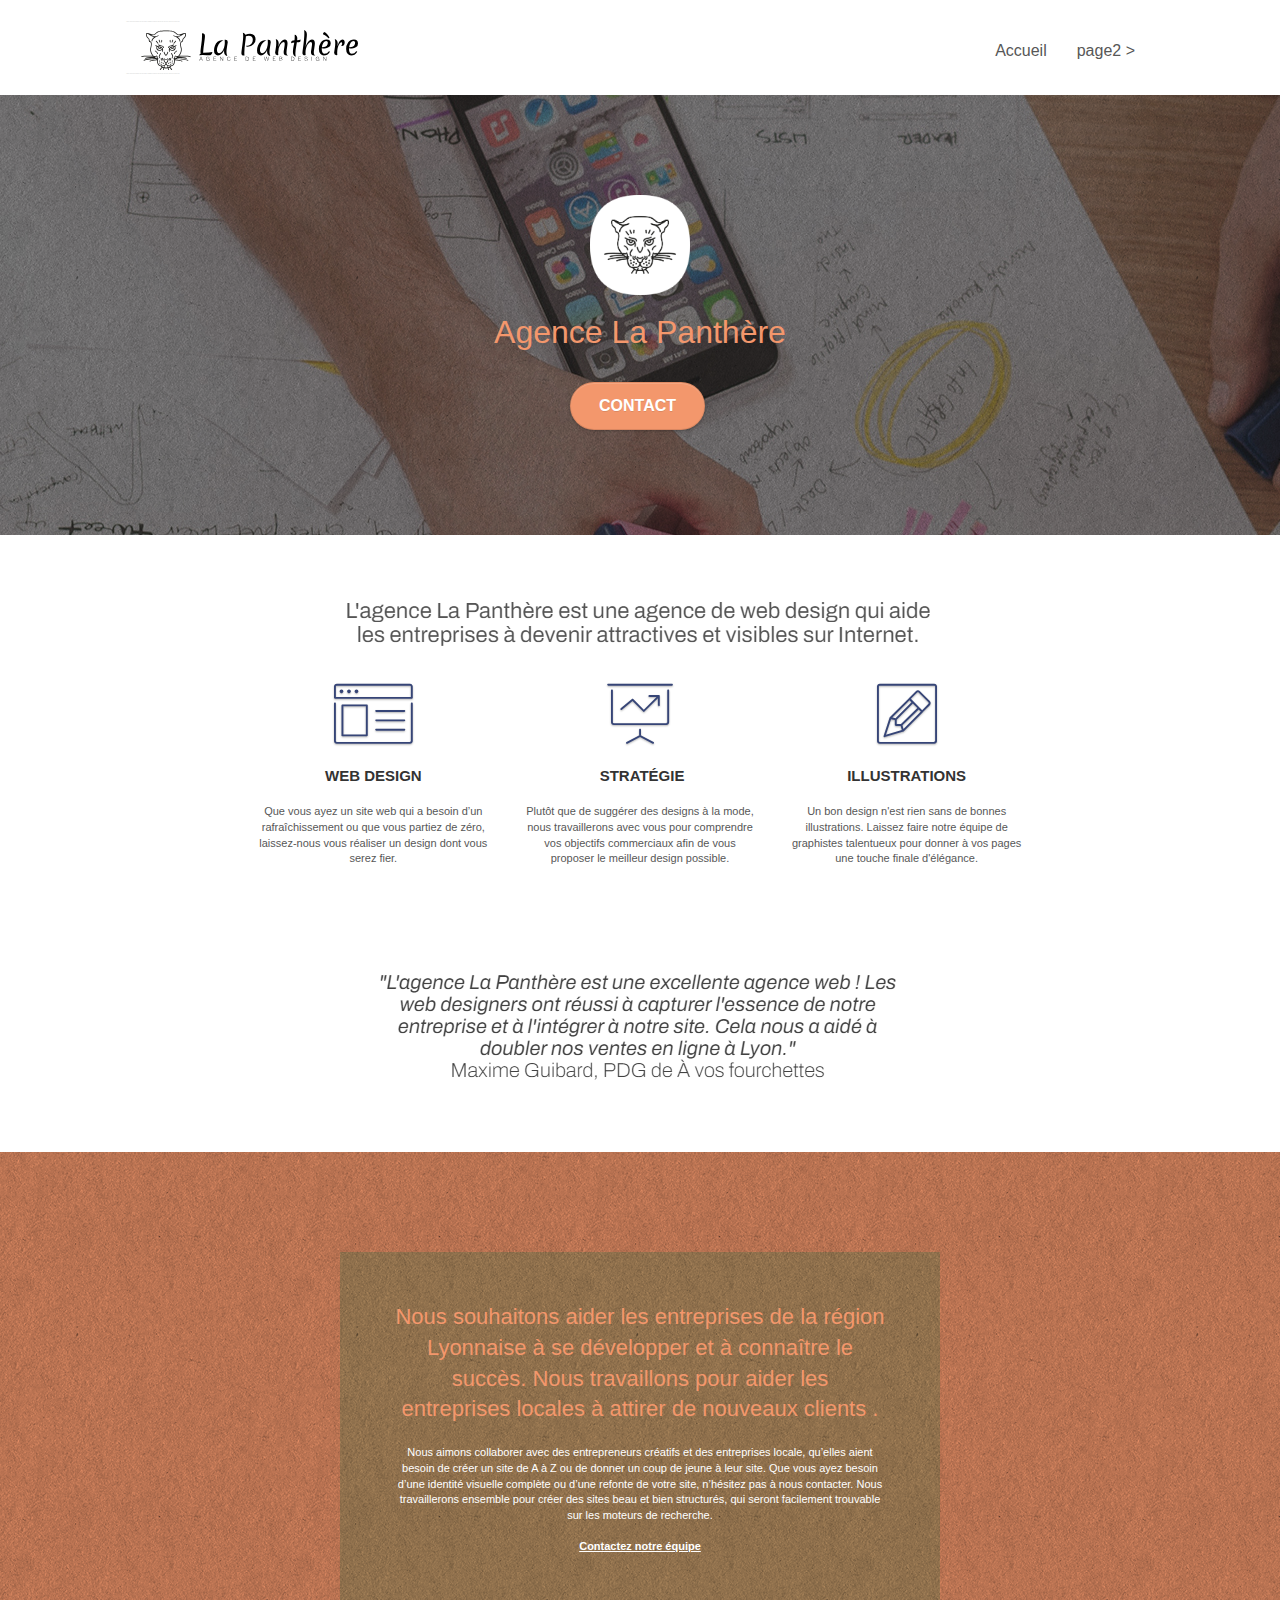
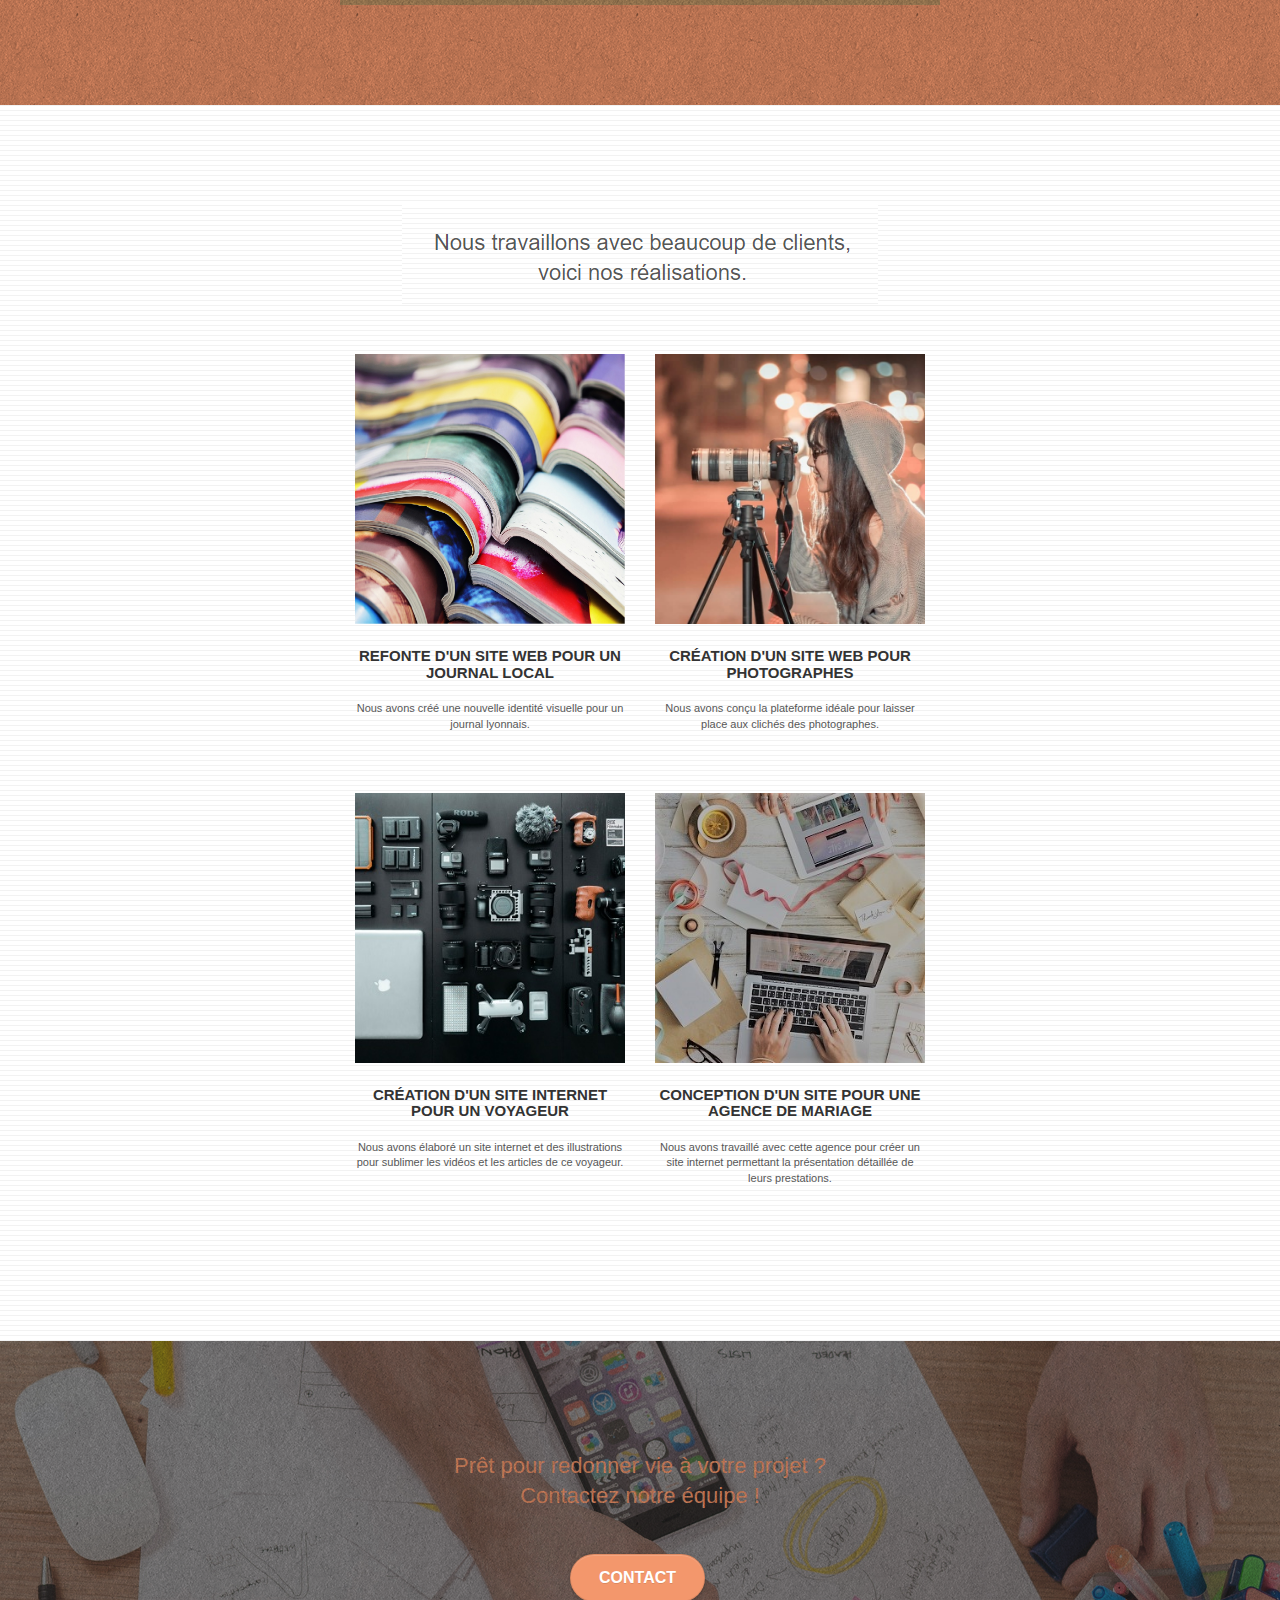
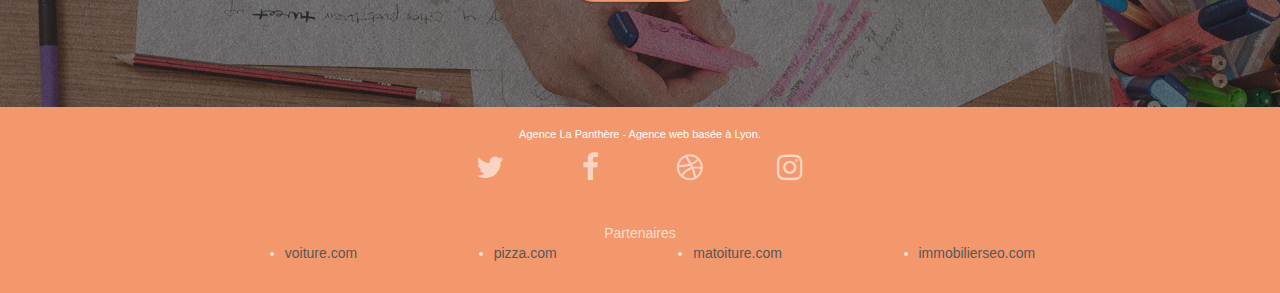
==== commit 1bef6d3a: "RESET ALL (bis)" ====
--- a/index.html
+++ b/index.html
@@ -1,324 +1,318 @@
 <!doctype html>
-<html lang="fr">
+<html lang="Default">
 
 <head>
 	<meta charset="utf-8">
 	<meta name="keywords"
 		content="seo, google, site web, site internet, agence design paris, agence design, agence design,agence design,agence design,agence design,agence design,agence design,agence design,agence design">
-	<meta name="description"
-		content="Une agence de web design qui saura vous accompagner pour redonner vie à vos projets.">
+	<meta name="description" content="">
 	<meta name="viewport" content="width=device-width, initial-scale=1.0, viewport-fit=cover">
 	<link rel="shortcut icon" type="image/png" href="favicon.jpg">
+
 	<link rel="stylesheet" type="text/css" href="./css/bootstrap.css">
 	<link rel="stylesheet" type="text/css" href="style.css">
 	<link rel="stylesheet" type="text/css" href="./css/font-awesome.css">
 	<link rel="stylesheet" type="text/css" href="./css/et-line.css">
+
+
 	<script src="./js/jquery-2.1.0.js"></script>
 	<script src="./js/bootstrap.js"></script>
 	<script src="./js/blocs.js"></script>
 	<script src="./js/jquery.touchSwipe.js" defer></script>
 	<script src="./js/gmaps.js"></script>
-	<title>La Panthère, agence web design. Redonnez vie à vos projets !</title>
+
+	<title>.</title>
+
+
+	<!-- Analytics -->
+
+	<!-- Analytics END -->
+
 </head>
 
 <body>
+	<!-- Principal conteneur -->
 	<div class="page-container">
-		<header>
-			<div class="bloc bgc-white l-bloc " id="bloc-0">
-				<div class="container bloc-sm">
-					<nav class="navbar row">
-						<div class="navbar-header">
-							<a class="navbar-brand" href="index.html"><img src="img/agence-la-panthere-monochrome.svg"
-									alt="paris web design logo agence web meilleure agence" height="40" /></a>
-							<button id="nav-toggle" type="button" class="ui-navbar-toggle navbar-toggle"
-								data-toggle="collapse" data-target=".navbar-1">
-								<span class="sr-only">Toggle navigation</span><span class="icon-bar"></span><span
-									class="icon-bar"></span><span class="icon-bar"></span>
-							</button>
-						</div>
-						<div class="collapse navbar-collapse navbar-1 special-dropdown-nav">
-							<ul class="site-navigation nav navbar-nav">
-								<li>
-									<a href="index.html">Accueil</a>
-								</li>
-								<li>
-								</li>
-								<li>
-									<a href="contact.html">Contact</a>
-								</li>
-							</ul>
-						</div>
-					</nav>
-				</div>
-			</div>
-		</header>
-		<main>
-			<section>
-				<div class="bloc bgc-dark-slate-blue bg-banniere d-bloc bg-t-edge bloc-bg-texture texture-paper b-parallax"
-					id="bloc-1-hero">
-					<div class="container bloc-lg">
-						<div class="row tight-width-whitespace">
-							<div class="col-sm-12">
-								<img src="img/logo.webp" class="center-block image-resize-mode" width="100"
-									alt="Agence La Panthère, agence web paris, création logo paris" />
-								<h1 class="text-center hero-bloc-text tc-white ">
-									Agence La Panthère
-								</h1>
+
+		<!-- bloc-0 -->
+		<div class="bloc bgc-white l-bloc " id="bloc-0">
+			<div class="container bloc-sm">
+
+				<nav class="navbar row">
+					<div class="navbar-header">
+						<div class="keywords" style="color:#cccccc;font-size:1px;">Agence web à paris, stratégie web,
+							web design, illustrations, design de site web, site web, web, internet, site internet, site
+						</div>
+						<a class="navbar-brand" href="index.html"><img src="img/agence-la-panthere-monochrome.svg"
+								alt="paris web design logo agence web meilleure agence" height="40" /></a>
+						<div class="keywords" style="color:#cccccc;font-size:1px;">Agence web à paris, stratégie web,
+							web design, illustrations, design de site web, site web, web, internet, site internet, site
+						</div>
+						<button id="nav-toggle" type="button" class="ui-navbar-toggle navbar-toggle"
+							data-toggle="collapse" data-target=".navbar-1">
+							<span class="sr-only">Toggle navigation</span><span class="icon-bar"></span><span
+								class="icon-bar"></span><span class="icon-bar"></span>
+						</button>
+					</div>
+					<div class="collapse navbar-collapse navbar-1 special-dropdown-nav">
+						<ul class="site-navigation nav navbar-nav">
+							<li>
+								<a href="index.html">Accueil</a>
+							</li>
+							<li>
+							</li>
+							<li>
+								<a href="page2.html">page2 &gt;</a>
+							</li>
+						</ul>
+					</div>
+				</nav>
+			</div>
+		</div>
+		<!-- bloc-0 END -->
+
+		<!-- bloc-1-presentation -->
+		<div class="bloc bgc-dark-slate-blue bg-banniere d-bloc bg-t-edge bloc-bg-texture texture-paper b-parallax"
+			id="bloc-1-hero">
+			<div class="container bloc-lg">
+				<div class="row tight-width-whitespace">
+					<div class="col-sm-12">
+						<img src="img/logo.png" class="center-block image-resize-mode" width="100"
+							alt="Agence La Panthère, agence web paris, création logo paris" />
+						<h1 class="text-center hero-bloc-text tc-white ">
+							Agence La Panthère
+						</h1>
+						<div class="text-center">
+							<a href="page2.html" class="btn btn-lg btn-clean btn-rd cta-hero btn-atomic-tangerine"
+								id="cta-hero">Contact</a>
+						</div>
+					</div>
+				</div>
+			</div>
+		</div>
+		<!-- bloc-1-presentation END -->
+
+		<!-- bloc-2-services -->
+		<div class="bloc bgc-white l-bloc" id="bloc-2-services">
+			<div class="container bloc-md">
+				<div class="row">
+					<div class="col-sm-12 text-center">
+						<img alt="agence web, agence web paris, web design paris, stratégie web" src="img/title.png" />
+					</div>
+				</div>
+				<div class="row voffset-lg med-width-whitespace">
+					<div class="col-sm-4">
+						<div class="text-center">
+							<span class="et-icon-browser sm-shadow icon-dark-slate-blue icons icon-lg"></span>
+						</div>
+						<h3 class="mg-md text-center">
+							Web design
+						</h3>
+						<p class="text-center ">
+							Que vous ayez un site web qui a besoin d&rsquo;un rafraîchissement ou que vous partiez de
+							zéro, laissez-nous vous réaliser un design dont vous serez fier.
+						</p>
+					</div>
+					<div class="col-sm-4">
+						<div class="text-center">
+							<span class="et-icon-presentation sm-shadow icon-dark-slate-blue icons icon-lg"></span>
+						</div>
+						<h3 class="mg-md text-center">
+							&nbsp;Stratégie
+						</h3>
+						<p class="text-center ">
+							Plutôt que de suggérer des designs à la mode, nous travaillerons avec vous pour comprendre
+							vos objectifs commerciaux afin de vous proposer le meilleur design possible.<br>
+						</p>
+					</div>
+					<div class="col-sm-4">
+						<div class="text-center">
+							<span class="et-icon-edit sm-shadow icon-dark-slate-blue icons icon-lg"></span>
+						</div>
+						<h3 class="mg-md text-center">
+							Illustrations
+						</h3>
+						<p class="text-center ">
+							Un bon design n'est rien sans de bonnes illustrations. Laissez faire notre équipe de
+							graphistes talentueux pour donner à vos pages une touche finale d'élégance.
+						</p>
+					</div>
+				</div>
+				<div class="row voffset-lg voffset">
+					<div class="col-xs-12 col-md-8 col-md-offset-2 text-center">
+						<img alt="agence web, agence web paris, web design paris, stratégie web"
+							src="img/citation.png" />
+
+					</div>
+				</div>
+			</div>
+		</div>
+		<!-- bloc-2-services END -->
+
+		<!-- bloc-3-what-i-do -->
+		<div class="bloc tc-white bgc-atomic-tangerine bg-presentation d-bloc bloc-bg-texture texture-paper b-parallax"
+			id="bloc-3-what-i-do">
+			<div class="container bloc-lg">
+				<div class="row tight-width-whitespace black-background">
+					<div class="col-sm-12">
+						<h2 class="mg-md text-center tc-white">
+							Nous souhaitons aider les entreprises de la région Lyonnaise à se développer et à connaître
+							le succès. Nous travaillons pour aider les entreprises locales à attirer de nouveaux clients
+							.<br>
+						</h2>
+						<p class="text-center white">
+							Nous aimons collaborer avec des entrepreneurs créatifs et des entreprises locale, qu’elles
+							aient besoin de créer un site de A à Z ou de donner un coup de jeune à leur site. Que vous
+							ayez besoin d’une identité visuelle complète ou d’une refonte de votre site, n’hésitez pas à
+							nous contacter. Nous travaillerons ensemble pour créer des sites beau et bien structurés,
+							qui seront facilement trouvable sur les moteurs de recherche. <br><br><a
+								class="ltc-white bold-link" href="page2.html">Contactez notre équipe</a><br>
+						</p>
+					</div>
+				</div>
+			</div>
+		</div>
+		<!-- bloc-3-what-i-do END -->
+
+		<!-- bloc-4-portfolio -->
+		<div class="bloc bgc-white bg-lines-h2-bg bg-repeat l-bloc" id="bloc-4-portfolio">
+			<div class="container bloc-lg">
+				<div class="row">
+					<div class="col-sm-12 text-center">
+						<img alt="agence web, agence web paris, web design paris, stratégie web" src="img/title2.png" />
+					</div>
+				</div>
+				<div class="row tight-width-whitespace portfolio-row">
+					<div class="col-sm-6">
+						<a href="#" data-lightbox="img/1.jpg" data-gallery-id="gallery-1"
+							data-caption="Refonte d'un site web pour un journal local" data-frame="snapshot-lb"><img
+								src="img/1.jpg"
+								alt="paris web design logo agence web meilleure agence et refonte site web journal"
+								class="img-responsive portfolio-thumb" /></a>
+						<h3 class="mg-md text-center">
+							Refonte d'un site web pour un journal local
+						</h3>
+						<p class="text-center">
+							Nous avons créé une nouvelle identité visuelle pour un journal lyonnais.
+						</p>
+					</div>
+					<div class="col-sm-6">
+						<a href="#" data-lightbox="img/2.jpg" data-gallery-id="gallery-1"
+							data-caption="Création d'un site web pour photographes" data-frame="snapshot-lb"><img
+								src="img/2.jpg" class="img-responsive portfolio-thumb"
+								alt="paris web design logo agence web meilleure agence, Création d'un site web pour photographes" /></a>
+						<h3 class="mg-md text-center">
+							Création d'un site web pour photographes
+						</h3>
+						<p class="text-center">
+							Nous avons conçu la plateforme idéale pour laisser place aux clichés des photographes.
+						</p>
+					</div>
+				</div>
+				<div class="row tight-width-whitespace portfolio-row">
+					<div class="col-sm-6">
+						<a href="#" data-lightbox="img/3.bmp" data-gallery-id="gallery-1"
+							data-caption="Création d'un site internet pour un voyageur" data-frame="snapshot-lb"><img
+								src="img/3.bmp" class="img-responsive portfolio-thumb"
+								alt="paris web design logo agence web meilleure agence, Création d'un site web pour voyageur" /></a>
+						<h3 class="mg-md text-center">
+							Création d'un site internet pour un voyageur
+						</h3>
+						<p class="text-center">
+							Nous avons élaboré un site internet et des illustrations pour sublimer les vidéos et les
+							articles de ce voyageur.
+						</p>
+					</div>
+					<div class="col-sm-6">
+						<a href="#" data-lightbox="img/4.bmp" data-gallery-id="gallery-1"
+							data-caption="Conception d'un site pour une agence de mariage" data-frame="snapshot-lb"><img
+								src="img/4.bmp" class="img-responsive portfolio-thumb"
+								alt="paris web design logo agence web meilleure agence, Création d'un site web pour agence de mariage" /></a>
+						<h3 class="mg-md text-center">
+							Conception d'un site pour une agence de mariage
+						</h3>
+						<p class="text-center">
+							Nous avons travaillé avec cette agence pour créer un site internet permettant la
+							présentation détaillée de leurs prestations.
+						</p>
+					</div>
+				</div>
+			</div>
+		</div>
+		<!-- bloc-4-portfolio END -->
+
+		<!-- bloc-5-cta -->
+		<div class="bloc bgc-dark-slate-blue bg-banniere d-bloc bloc-bg-texture texture-paper" id="bloc-5-cta">
+			<div class="container bloc-lg">
+				<div class="row">
+					<h2 class="mg-md text-center tc-white">
+						Prêt pour redonner vie à votre projet ?<br>Contactez notre équipe !
+					</h2>
+					<div class="col-sm-12 text-center">
+						<a href="page2.html"
+							class="btn btn-atomic-tangerine btn-clean btn-rd btn-lg cta-hero">Contact</a>
+					</div>
+				</div>
+			</div>
+		</div>
+		<!-- bloc-5-cta END -->
+
+		<!-- Footer - bloc-8 -->
+		<div class="bloc bgc-atomic-tangerine d-bloc" id="bloc-8">
+			<div class="container bloc-sm">
+				<div class="row">
+					<div class="col-sm-12">
+						<p class="text-center white">
+							Agence La Panthère - Agence web basée à Lyon.<br>
+						</p>
+						<div class="row row-no-gutters social">
+							<div class="col-sm-3">
 								<div class="text-center">
-									<button onclick="location.href='contact.html'"
-										class="btn btn-lg btn-clean btn-rd cta-hero btn-atomic-tangerine"
-										id="cta-hero">Contact</button>
+									<a class="social" href="index.html"><span class="fa fa-twitter icon-md"></span></a>
 								</div>
 							</div>
-						</div>
-					</div>
-				</div>
-			</section>
-			<section>
-				<div class="bloc bgc-white l-bloc" id="bloc-2-services">
-					<div class="container bloc-md">
+							<div class="col-sm-3">
+								<div class="text-center">
+									<a class="social" href="index.html"><span class="fa fa-facebook icon-md"></span></a>
+								</div>
+							</div>
+							<div class="col-sm-3">
+								<div class="text-center">
+									<a class="social" href="index.html"><span class="fa fa-dribbble icon-md"></span></a>
+								</div>
+							</div>
+							<div class="col-sm-3">
+								<div class="text-center">
+									<a class="social" href="index.html"><span
+											class="fa fa-instagram icon-md"></span></a>
+								</div>
+							</div>
+							<div class="keywords" style="color:#F3976C;">Agence web à paris, stratégie web, web design,
+								illustrations, design de site web, site web, web, internet, site internet, site</div>
+						</div>
 						<div class="row">
-							<div class="col-sm-12 text-center">
-								<p class="modified_p">
-									L'agence La Panthère est une agence de web design qui aide les entreprises à devenir
-									attractives et visibles sur Internet.
-								</p>
-							</div>
-						</div>
-						<div class="row voffset-lg med-width-whitespace">
-							<div class="col-sm-4">
-								<div class="text-center">
-									<span class="et-icon-browser sm-shadow icon-dark-slate-blue icons icon-lg"></span>
-								</div>
-								<h2 class="mg-md text-center">
-									Web design
-								</h2>
-								<p class="text-center ">
-									Que vous ayez un site web qui a besoin d&rsquo;un rafraîchissement ou que vous
-									partiez
-									de
-									zéro, laissez-nous vous réaliser un design dont vous serez fier.
-								</p>
-							</div>
-							<div class="col-sm-4">
-								<div class="text-center">
-									<span
-										class="et-icon-presentation sm-shadow icon-dark-slate-blue icons icon-lg"></span>
-								</div>
-								<h2 class="mg-md text-center">
-									&nbsp;Stratégie
-								</h2>
-								<p class="text-center ">
-									Plutôt que de suggérer des designs à la mode, nous travaillerons avec vous pour
-									comprendre
-									vos objectifs commerciaux afin de vous proposer le meilleur design possible.<br>
-								</p>
-							</div>
-							<div class="col-sm-4">
-								<div class="text-center">
-									<span class="et-icon-edit sm-shadow icon-dark-slate-blue icons icon-lg"></span>
-								</div>
-								<h2 class="mg-md text-center">
-									Illustrations
-								</h2>
-								<p class="text-center ">
-									Un bon design n'est rien sans de bonnes illustrations. Laissez faire notre équipe de
-									graphistes talentueux pour donner à vos pages une touche finale d'élégance.
-								</p>
-							</div>
-						</div>
-						<div class="row voffset-lg voffset">
-							<div class="col-xs-12 col-md-8 col-md-offset-2 text-center">
-								<p class="modified_p">
-									"L'agence La Panthère est une excellente agence web ! Les web designers ont réussi à
-									capturer l'essence de notre entreprise et à l'intégrer à notre site. Cela nous a
-									aidé à
-									doubler nos ventes en ligne à Lyon."
-								</p>
-								<p class="signature">Maxime Guibard, PDG de À vos fourchettes</p>
-							</div>
-						</div>
-					</div>
-				</div>
-			</section>
-			<aside>
-				<div class="bloc tc-white bgc-atomic-tangerine bg-presentation d-bloc bloc-bg-texture texture-paper b-parallax"
-					id="bloc-3-what-i-do">
-					<div class="container bloc-lg">
-						<div class="row tight-width-whitespace black-background">
-							<div class="col-sm-12">
-								<h3 class="mg-md text-center tc-white">
-									Nous souhaitons aider les entreprises de la région Lyonnaise à se développer et à
-									connaître
-									le succès. Nous travaillons pour aider les entreprises locales à attirer de nouveaux
-									clients
-									.<br>
-								</h3>
-								<p class="text-center white">
-									Nous aimons collaborer avec des entrepreneurs créatifs et des entreprises locale,
-									qu’elles
-									aient besoin de créer un site de A à Z ou de donner un coup de jeune à leur site.
-									Que
-									vous
-									ayez besoin d’une identité visuelle complète ou d’une refonte de votre site,
-									n’hésitez
-									pas à
-									nous contacter. Nous travaillerons ensemble pour créer des sites beau et bien
-									structurés,
-									qui seront facilement trouvable sur les moteurs de recherche. <br><br><a
-										class="ltc-white bold-link" href="contact.html">Contactez notre équipe</a><br>
-								</p>
-							</div>
-						</div>
-					</div>
-				</div>
-			</aside>
-			<section>
-				<div class="bloc bgc-white bg-lines-h2-bg bg-repeat l-bloc" id="bloc-4-portfolio">
-					<div class="container bloc-lg">
-						<div class="row">
-							<div class="col-sm-12 text-center">
-								<p class="modified_p">
-									Nous travaillons avec beaucoup de clients, voici nos réalisations.
-								</p>
-							</div>
-						</div>
-						<div class="row tight-width-whitespace portfolio-row">
-							<div class="col-sm-6">
-								<a href="#" data-lightbox="img/1.webp" data-gallery-id="gallery-1"
-									data-caption="Refonte d'un site web pour un journal local"
-									data-frame="snapshot-lb"><img src="img/1.webp"
-										alt="paris web design logo agence web meilleure agence et refonte site web journal"
-										class="img-responsive portfolio-thumb" /></a>
-								<h4 class="mg-md text-center">
-									Refonte d'un site web pour un journal local
-								</h4>
-								<p class="text-center">
-									Nous avons créé une nouvelle identité visuelle pour un journal lyonnais.
-								</p>
-							</div>
-							<div class="col-sm-6">
-								<a href="#" data-lightbox="img/2.webp" data-gallery-id="gallery-1"
-									data-caption="Création d'un site web pour photographes"
-									data-frame="snapshot-lb"><img src="img/2.webp"
-										class="img-responsive portfolio-thumb"
-										alt="paris web design logo agence web meilleure agence, Création d'un site web pour photographes" /></a>
-								<h4 class="mg-md text-center">
-									Création d'un site web pour photographes
-								</h4>
-								<p class="text-center">
-									Nous avons conçu la plateforme idéale pour laisser place aux clichés des
-									photographes.
-								</p>
-							</div>
-						</div>
-						<div class="row tight-width-whitespace portfolio-row">
-							<div class="col-sm-6">
-								<a href="#" data-lightbox="img/3.webp" data-gallery-id="gallery-1"
-									data-caption="Création d'un site internet pour un voyageur"
-									data-frame="snapshot-lb"><img src="img/3.webp"
-										class="img-responsive portfolio-thumb"
-										alt="paris web design logo agence web meilleure agence, Création d'un site web pour voyageur" /></a>
-								<h4 class="mg-md text-center">
-									Création d'un site internet pour un voyageur
-								</h4>
-								<p class="text-center">
-									Nous avons élaboré un site internet et des illustrations pour sublimer les vidéos et
-									les
-									articles de ce voyageur.
-								</p>
-							</div>
-							<div class="col-sm-6">
-								<a href="#" data-lightbox="img/4.webp" data-gallery-id="gallery-1"
-									data-caption="Conception d'un site pour une agence de mariage"
-									data-frame="snapshot-lb"><img src="img/4.webp"
-										class="img-responsive portfolio-thumb"
-										alt="paris web design logo agence web meilleure agence, Création d'un site web pour agence de mariage" /></a>
-								<h4 class="mg-md text-center">
-									Conception d'un site pour une agence de mariage
-								</h4>
-								<p class="text-center">
-									Nous avons travaillé avec cette agence pour créer un site internet permettant la
-									présentation détaillée de leurs prestations.
-								</p>
-							</div>
-						</div>
-					</div>
-				</div>
-			</section>
-			<section>
-				<div class="bloc bgc-dark-slate-blue bg-banniere d-bloc bloc-bg-texture texture-paper" id="bloc-5-cta">
-					<div class="container bloc-lg">
-						<div class="row">
-							<h3 class="mg-md text-center tc-white">
-								Prêt pour redonner vie à votre projet ?<br>Contactez notre équipe !
-							</h3>
-							<div class="col-sm-12 text-center">
-								<button onclick="location.href='contact.html'"
-									class="btn btn-lg btn-clean btn-rd cta-hero btn-atomic-tangerine">Contact</button>
-							</div>
-						</div>
-					</div>
-				</div>
-			</section>
-		</main>
-		<footer>
-			<div class="bloc bgc-atomic-tangerine d-bloc" id="bloc-8">
-				<div class="container bloc-sm">
-					<div class="row">
-						<div class="col-sm-12">
-							<p class="text-center black">
-								La Panthère - Agence web basée à Lyon.<br> Nous vous accompagnerons, de votre stratégie
-								web
-								au design de votre site.<br>
-							</p>
-							<div class="row row-no-gutters social">
-								<div class="col-sm-3">
-									<div class="text-center">
-										<a class="social" href="https://twitter.com/" aria-label="twitter"><span
-												class="fa fa-twitter icon-md"></span></a>
-									</div>
-								</div>
-								<div class="col-sm-3">
-									<div class="text-center">
-										<a class="social" href="https://www.facebook.com/" aria-label="facebook"><span
-												class="fa fa-facebook icon-md"></span></a>
-									</div>
-								</div>
-								<div class="col-sm-3">
-									<div class="text-center">
-										<a class="social" href="https://dribbble.com/" aria-label="dribbble"><span
-												class="fa fa-dribbble icon-md"></span></a>
-									</div>
-								</div>
-								<div class="col-sm-3">
-									<div class="text-center">
-										<a class="social" href="https://www.instagram.com/" aria-label="instagram"><span
-												class="fa fa-instagram icon-md"></span></a>
-									</div>
-								</div>
-							</div>
-							<div class="row">
-								<div class="zone_partenaires">
-									Partenaires
-									<ul class="partenaires">
-										<li><a href="https://www.yumens.fr/agence/agences/lyon/ux-ui/"
-												class="black">Yumens</a></li>
-										<li><a href="https://www.matiere-1ere.fr/agence-graphisme/webdesign/"
-												class="black">MAT1ÈRE</a>
-										</li>
-										<li><a href="https://69pixl.com/agence-webdesign-lyon/" class="black">69pixl</a>
-										</li>
-										<li><a href="https://digital-cover.fr/" class="black">Digital Cover</a></li>
-									</ul>
-								</div>
-							</div>
-						</div>
-					</div>
-				</div>
-			</div>
-		</footer>
+							<div class="caca">
+								Partenaires
+								<ul class="pipi">
+									<li><a href="voiture.com">voiture.com</a></li>
+									<li><a href="pizza.com">pizza.com</a></li>
+									<li><a href="matoiture.com">matoiture.com</a></li>
+									<li><a href="immobilierseo.com">immobilierseo.com</a></li>
+								</ul>
+							</div>
+
+
+						</div>
+					</div>
+				</div>
+			</div>
+		</div>
+		<!-- Footer - bloc-8 END -->
+
 	</div>
+	<!-- Principal conteneur END -->
+
+
 </body>
 
 </html>--- a/style.css
+++ b/style.css
@@ -11,10 +11,6 @@
 button {
     transition: all .3s ease-in-out;
     outline: none !important;
-}
-
-.modified_p {
-    font-size: 1.5em;
 }
 
 a:hover {
@@ -95,7 +91,7 @@
 }
 
 .texture-paper::before {
-    background: url("img/texture-paper.webp");
+    background: url("img/texture-paper.png");
     background-size: 280px 280px;
 }
 
@@ -137,8 +133,7 @@
 .d-bloc h5 a,
 .d-bloc h6 a,
 .d-bloc p a {
-    /* color: rgba(255, 255, 255, .6); */
-    color: black;
+    color: rgba(255, 255, 255, .6);
 }
 
 .d-bloc .a-btn:hover,
@@ -538,7 +533,7 @@
 }
 
 .showScrollTop {
-    font-size: 16px;
+    font-size: 14px;
     opacity: 1;
 }
 
@@ -689,7 +684,7 @@
 }
 
 p {
-    font-size: 16px;
+    font-size: 11px;
 }
 
 .tight-width-whitespace {
@@ -751,10 +746,6 @@
     color: #FFFFFF !important;
 }
 
-.black {
-    color: #000000 !important;
-}
-
 .portfolio-thumb {
     margin-bottom: 24px;
 }
@@ -791,17 +782,12 @@
 }
 
 .tc-white {
-    /* color: #F3976C !important; */
-    color: white !important;
-}
-
-.tc-black {
-    color: black !important;
+    color: #F3976C !important;
 }
 
 .btn-atomic-tangerine {
     background: #F3976C;
-    color: #000000 !important;
+    color: #FFFFFF !important;
 }
 
 .btn-atomic-tangerine:hover {
@@ -839,11 +825,11 @@
 }
 
 .bg-banniere {
-    background-image: url("img/agence-la-panthere.webp");
+    background-image: url("img/agence-la-panthere.jpg");
 }
 
 .bg-presentation {
-    background-image: url("img/image-de-presentation.webp");
+    background-image: url("img/image-de-presentation.bmp");
 }
 
 @media (max-width: 1024px) {
@@ -871,13 +857,13 @@
     }
 }
 
-@media only screen and (min-width: 768px) and (max-width: 1024px) and (orientation: landscape) {
+@media only screen and (min-device-width: 768px) and (max-device-width: 1024px) and (orientation: landscape) {
     .b-parallax {
         background-attachment: scroll;
     }
 }
 
-@media only screen and (min-width: 1024px) and (max-width: 1366px) and (-webkit-min-device-pixel-ratio: 1.5) {
+@media only screen and (min-device-width: 1024px) and (max-device-width: 1366px) and (-webkit-min-device-pixel-ratio: 1.5) {
     .b-parallax {
         background-attachment: scroll;
     }
@@ -899,10 +885,8 @@
     }
 
     .bloc {
-        /* padding-left: env(safe-area-inset-left);
-        padding-right: env(safe-area-inset-right); */
-        padding-left: 20px;
-        padding-right: 20px;
+        padding-left: constant(safe-area-inset-left);
+        padding-right: constant(safe-area-inset-right);
     }
 
     .bloc-group,
@@ -914,10 +898,8 @@
     .bloc-fill-screen .fill-bloc-top-edge,
     .bloc-fill-screen .fill-bloc-bottom-edge {
         padding: 0 20px;
-        /* padding-left: env(safe-area-inset-left);
-        padding-right: env(safe-area-inset-right); */
-        padding-left: 20px;
-        padding-right: 20px;
+        padding-left: constant(safe-area-inset-left);
+        padding-right: constant(safe-area-inset-right);
     }
 }
 
@@ -1101,12 +1083,12 @@
         text-align: center;
     }
 
-    .zone_partenaires {
+    .caca {
         margin: 0;
         padding: 0;
     }
 
-    .partenaires {
+    .pipi {
         margin: 0;
         padding: 0;
         flex-direction: column;
@@ -1114,25 +1096,27 @@
     }
 
     .img-responsive {
+        border: solid 3px red;
         width: 320px;
         height: 320px;
     }
 
     .col-sm-6 {
+        border: solid 3px blue;
         display: flex;
         flex-direction: column;
         align-items: center;
     }
 }
 
-.zone_partenaires {
+.caca {
     display: flex;
     flex-direction: column;
     align-items: center;
     width: 100%;
 }
 
-.partenaires {
+.pipi {
     display: flex;
     justify-content: center;
     justify-content: space-around;
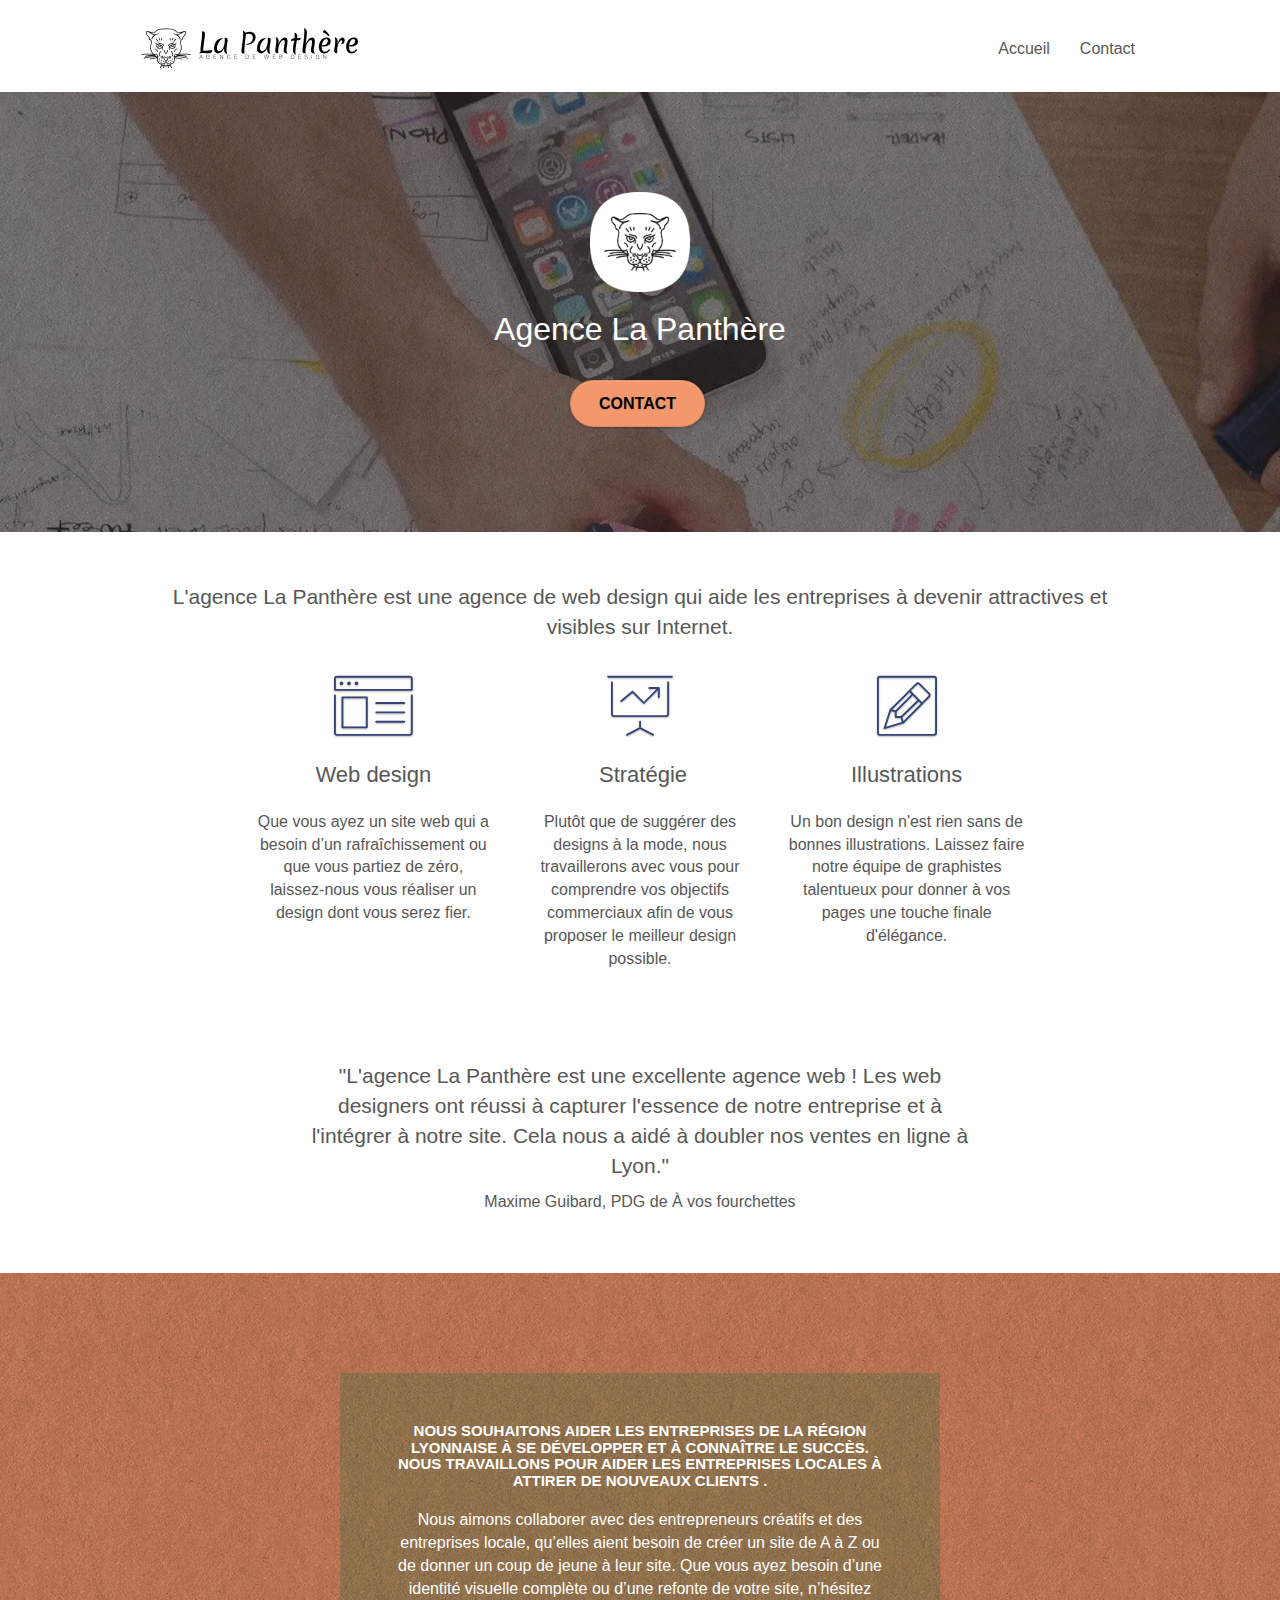
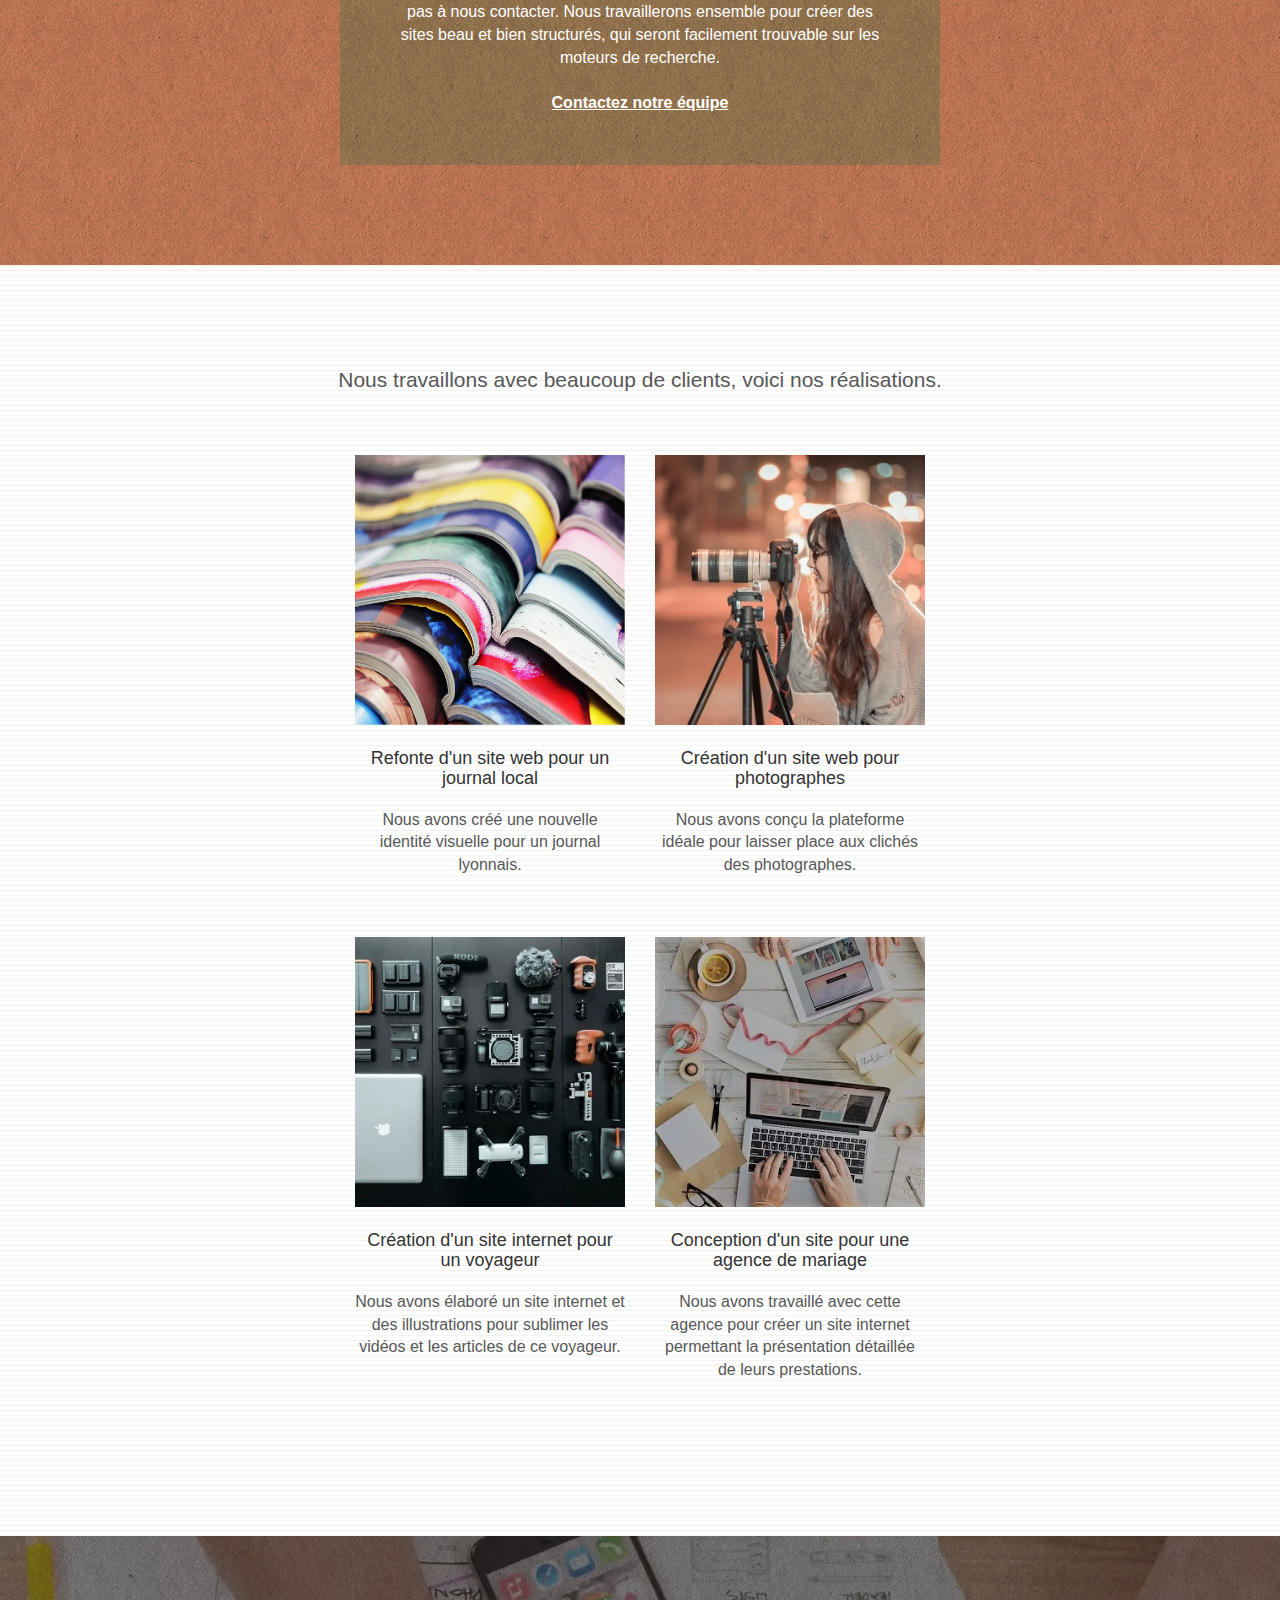
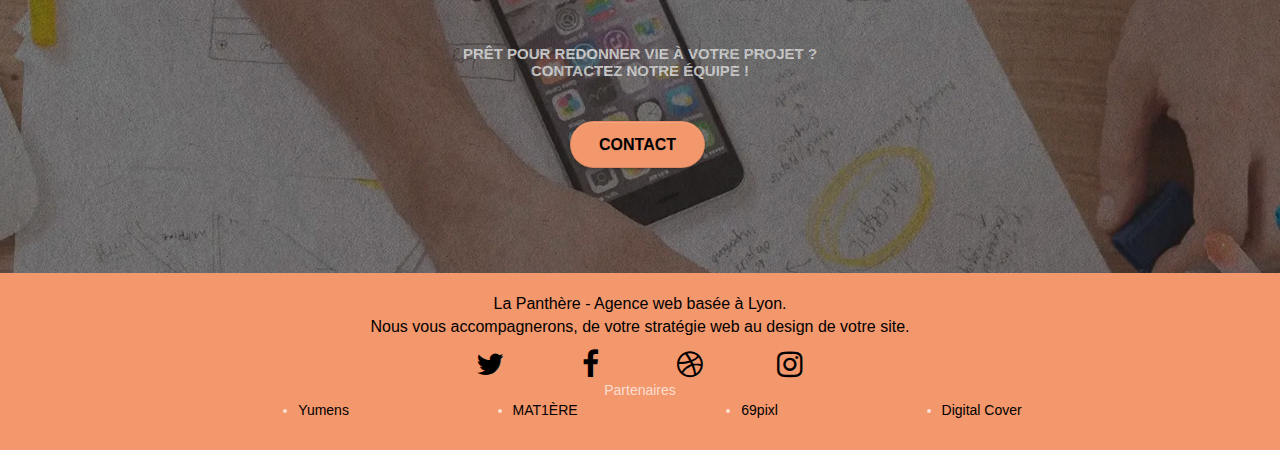
==== commit aa494e20: "CODE CORRIGÉ (last version)" ====
--- a/index.html
+++ b/index.html
@@ -1,318 +1,324 @@
 <!doctype html>
-<html lang="Default">
+<html lang="fr">
 
 <head>
 	<meta charset="utf-8">
 	<meta name="keywords"
 		content="seo, google, site web, site internet, agence design paris, agence design, agence design,agence design,agence design,agence design,agence design,agence design,agence design,agence design">
-	<meta name="description" content="">
+	<meta name="description"
+		content="Une agence de web design qui saura vous accompagner pour redonner vie à vos projets.">
 	<meta name="viewport" content="width=device-width, initial-scale=1.0, viewport-fit=cover">
 	<link rel="shortcut icon" type="image/png" href="favicon.jpg">
-
 	<link rel="stylesheet" type="text/css" href="./css/bootstrap.css">
 	<link rel="stylesheet" type="text/css" href="style.css">
 	<link rel="stylesheet" type="text/css" href="./css/font-awesome.css">
 	<link rel="stylesheet" type="text/css" href="./css/et-line.css">
-
-
 	<script src="./js/jquery-2.1.0.js"></script>
 	<script src="./js/bootstrap.js"></script>
 	<script src="./js/blocs.js"></script>
 	<script src="./js/jquery.touchSwipe.js" defer></script>
 	<script src="./js/gmaps.js"></script>
-
-	<title>.</title>
-
-
-	<!-- Analytics -->
-
-	<!-- Analytics END -->
-
+	<title>La Panthère, agence web design. Redonnez vie à vos projets !</title>
 </head>
 
 <body>
-	<!-- Principal conteneur -->
 	<div class="page-container">
-
-		<!-- bloc-0 -->
-		<div class="bloc bgc-white l-bloc " id="bloc-0">
-			<div class="container bloc-sm">
-
-				<nav class="navbar row">
-					<div class="navbar-header">
-						<div class="keywords" style="color:#cccccc;font-size:1px;">Agence web à paris, stratégie web,
-							web design, illustrations, design de site web, site web, web, internet, site internet, site
-						</div>
-						<a class="navbar-brand" href="index.html"><img src="img/agence-la-panthere-monochrome.svg"
-								alt="paris web design logo agence web meilleure agence" height="40" /></a>
-						<div class="keywords" style="color:#cccccc;font-size:1px;">Agence web à paris, stratégie web,
-							web design, illustrations, design de site web, site web, web, internet, site internet, site
-						</div>
-						<button id="nav-toggle" type="button" class="ui-navbar-toggle navbar-toggle"
-							data-toggle="collapse" data-target=".navbar-1">
-							<span class="sr-only">Toggle navigation</span><span class="icon-bar"></span><span
-								class="icon-bar"></span><span class="icon-bar"></span>
-						</button>
-					</div>
-					<div class="collapse navbar-collapse navbar-1 special-dropdown-nav">
-						<ul class="site-navigation nav navbar-nav">
-							<li>
-								<a href="index.html">Accueil</a>
-							</li>
-							<li>
-							</li>
-							<li>
-								<a href="page2.html">page2 &gt;</a>
-							</li>
-						</ul>
-					</div>
-				</nav>
+		<header>
+			<div class="bloc bgc-white l-bloc " id="bloc-0">
+				<div class="container bloc-sm">
+					<nav class="navbar row">
+						<div class="navbar-header">
+							<a class="navbar-brand" href="index.html"><img src="img/agence-la-panthere-monochrome.svg"
+									alt="paris web design logo agence web meilleure agence" height="40" /></a>
+							<button id="nav-toggle" type="button" class="ui-navbar-toggle navbar-toggle"
+								data-toggle="collapse" data-target=".navbar-1">
+								<span class="sr-only">Toggle navigation</span><span class="icon-bar"></span><span
+									class="icon-bar"></span><span class="icon-bar"></span>
+							</button>
+						</div>
+						<div class="collapse navbar-collapse navbar-1 special-dropdown-nav">
+							<ul class="site-navigation nav navbar-nav">
+								<li>
+									<a href="index.html">Accueil</a>
+								</li>
+								<li>
+								</li>
+								<li>
+									<a href="contact.html">Contact</a>
+								</li>
+							</ul>
+						</div>
+					</nav>
+				</div>
 			</div>
-		</div>
-		<!-- bloc-0 END -->
-
-		<!-- bloc-1-presentation -->
-		<div class="bloc bgc-dark-slate-blue bg-banniere d-bloc bg-t-edge bloc-bg-texture texture-paper b-parallax"
-			id="bloc-1-hero">
-			<div class="container bloc-lg">
-				<div class="row tight-width-whitespace">
-					<div class="col-sm-12">
-						<img src="img/logo.png" class="center-block image-resize-mode" width="100"
-							alt="Agence La Panthère, agence web paris, création logo paris" />
-						<h1 class="text-center hero-bloc-text tc-white ">
-							Agence La Panthère
-						</h1>
-						<div class="text-center">
-							<a href="page2.html" class="btn btn-lg btn-clean btn-rd cta-hero btn-atomic-tangerine"
-								id="cta-hero">Contact</a>
+		</header>
+		<main>
+			<section>
+				<div class="bloc bgc-dark-slate-blue bg-banniere d-bloc bg-t-edge bloc-bg-texture texture-paper b-parallax"
+					id="bloc-1-hero">
+					<div class="container bloc-lg">
+						<div class="row tight-width-whitespace">
+							<div class="col-sm-12">
+								<img src="img/logo.webp" class="center-block image-resize-mode" width="100"
+									alt="Agence La Panthère, agence web paris, création logo paris" />
+								<h1 class="text-center hero-bloc-text tc-white ">
+									Agence La Panthère
+								</h1>
+								<div class="text-center">
+									<button onclick="location.href='contact.html'"
+										class="btn btn-lg btn-clean btn-rd cta-hero btn-atomic-tangerine"
+										id="cta-hero">Contact</button>
+								</div>
+							</div>
+						</div>
+					</div>
+				</div>
+			</section>
+			<section>
+				<div class="bloc bgc-white l-bloc" id="bloc-2-services">
+					<div class="container bloc-md">
+						<div class="row">
+							<div class="col-sm-12 text-center">
+								<p class="modified_p">
+									L'agence La Panthère est une agence de web design qui aide les entreprises à devenir
+									attractives et visibles sur Internet.
+								</p>
+							</div>
+						</div>
+						<div class="row voffset-lg med-width-whitespace">
+							<div class="col-sm-4">
+								<div class="text-center">
+									<span class="et-icon-browser sm-shadow icon-dark-slate-blue icons icon-lg"></span>
+								</div>
+								<h2 class="mg-md text-center">
+									Web design
+								</h2>
+								<p class="text-center ">
+									Que vous ayez un site web qui a besoin d&rsquo;un rafraîchissement ou que vous
+									partiez
+									de
+									zéro, laissez-nous vous réaliser un design dont vous serez fier.
+								</p>
+							</div>
+							<div class="col-sm-4">
+								<div class="text-center">
+									<span
+										class="et-icon-presentation sm-shadow icon-dark-slate-blue icons icon-lg"></span>
+								</div>
+								<h2 class="mg-md text-center">
+									&nbsp;Stratégie
+								</h2>
+								<p class="text-center ">
+									Plutôt que de suggérer des designs à la mode, nous travaillerons avec vous pour
+									comprendre
+									vos objectifs commerciaux afin de vous proposer le meilleur design possible.<br>
+								</p>
+							</div>
+							<div class="col-sm-4">
+								<div class="text-center">
+									<span class="et-icon-edit sm-shadow icon-dark-slate-blue icons icon-lg"></span>
+								</div>
+								<h2 class="mg-md text-center">
+									Illustrations
+								</h2>
+								<p class="text-center ">
+									Un bon design n'est rien sans de bonnes illustrations. Laissez faire notre équipe de
+									graphistes talentueux pour donner à vos pages une touche finale d'élégance.
+								</p>
+							</div>
+						</div>
+						<div class="row voffset-lg voffset">
+							<div class="col-xs-12 col-md-8 col-md-offset-2 text-center">
+								<p class="modified_p">
+									"L'agence La Panthère est une excellente agence web ! Les web designers ont réussi à
+									capturer l'essence de notre entreprise et à l'intégrer à notre site. Cela nous a
+									aidé à
+									doubler nos ventes en ligne à Lyon."
+								</p>
+								<p class="signature">Maxime Guibard, PDG de À vos fourchettes</p>
+							</div>
+						</div>
+					</div>
+				</div>
+			</section>
+			<aside>
+				<div class="bloc tc-white bgc-atomic-tangerine bg-presentation d-bloc bloc-bg-texture texture-paper b-parallax"
+					id="bloc-3-what-i-do">
+					<div class="container bloc-lg">
+						<div class="row tight-width-whitespace black-background">
+							<div class="col-sm-12">
+								<h3 class="mg-md text-center tc-white">
+									Nous souhaitons aider les entreprises de la région Lyonnaise à se développer et à
+									connaître
+									le succès. Nous travaillons pour aider les entreprises locales à attirer de nouveaux
+									clients
+									.<br>
+								</h3>
+								<p class="text-center white">
+									Nous aimons collaborer avec des entrepreneurs créatifs et des entreprises locale,
+									qu’elles
+									aient besoin de créer un site de A à Z ou de donner un coup de jeune à leur site.
+									Que
+									vous
+									ayez besoin d’une identité visuelle complète ou d’une refonte de votre site,
+									n’hésitez
+									pas à
+									nous contacter. Nous travaillerons ensemble pour créer des sites beau et bien
+									structurés,
+									qui seront facilement trouvable sur les moteurs de recherche. <br><br><a
+										class="ltc-white bold-link" href="contact.html">Contactez notre équipe</a><br>
+								</p>
+							</div>
+						</div>
+					</div>
+				</div>
+			</aside>
+			<section>
+				<div class="bloc bgc-white bg-lines-h2-bg bg-repeat l-bloc" id="bloc-4-portfolio">
+					<div class="container bloc-lg">
+						<div class="row">
+							<div class="col-sm-12 text-center">
+								<p class="modified_p">
+									Nous travaillons avec beaucoup de clients, voici nos réalisations.
+								</p>
+							</div>
+						</div>
+						<div class="row tight-width-whitespace portfolio-row">
+							<div class="col-sm-6">
+								<a href="#" data-lightbox="img/1.webp" data-gallery-id="gallery-1"
+									data-caption="Refonte d'un site web pour un journal local"
+									data-frame="snapshot-lb"><img src="img/1.webp"
+										alt="paris web design logo agence web meilleure agence et refonte site web journal"
+										class="img-responsive portfolio-thumb" /></a>
+								<h4 class="mg-md text-center">
+									Refonte d'un site web pour un journal local
+								</h4>
+								<p class="text-center">
+									Nous avons créé une nouvelle identité visuelle pour un journal lyonnais.
+								</p>
+							</div>
+							<div class="col-sm-6">
+								<a href="#" data-lightbox="img/2.webp" data-gallery-id="gallery-1"
+									data-caption="Création d'un site web pour photographes"
+									data-frame="snapshot-lb"><img src="img/2.webp"
+										class="img-responsive portfolio-thumb"
+										alt="paris web design logo agence web meilleure agence, Création d'un site web pour photographes" /></a>
+								<h4 class="mg-md text-center">
+									Création d'un site web pour photographes
+								</h4>
+								<p class="text-center">
+									Nous avons conçu la plateforme idéale pour laisser place aux clichés des
+									photographes.
+								</p>
+							</div>
+						</div>
+						<div class="row tight-width-whitespace portfolio-row">
+							<div class="col-sm-6">
+								<a href="#" data-lightbox="img/3.webp" data-gallery-id="gallery-1"
+									data-caption="Création d'un site internet pour un voyageur"
+									data-frame="snapshot-lb"><img src="img/3.webp"
+										class="img-responsive portfolio-thumb"
+										alt="paris web design logo agence web meilleure agence, Création d'un site web pour voyageur" /></a>
+								<h4 class="mg-md text-center">
+									Création d'un site internet pour un voyageur
+								</h4>
+								<p class="text-center">
+									Nous avons élaboré un site internet et des illustrations pour sublimer les vidéos et
+									les
+									articles de ce voyageur.
+								</p>
+							</div>
+							<div class="col-sm-6">
+								<a href="#" data-lightbox="img/4.webp" data-gallery-id="gallery-1"
+									data-caption="Conception d'un site pour une agence de mariage"
+									data-frame="snapshot-lb"><img src="img/4.webp"
+										class="img-responsive portfolio-thumb"
+										alt="paris web design logo agence web meilleure agence, Création d'un site web pour agence de mariage" /></a>
+								<h4 class="mg-md text-center">
+									Conception d'un site pour une agence de mariage
+								</h4>
+								<p class="text-center">
+									Nous avons travaillé avec cette agence pour créer un site internet permettant la
+									présentation détaillée de leurs prestations.
+								</p>
+							</div>
+						</div>
+					</div>
+				</div>
+			</section>
+			<section>
+				<div class="bloc bgc-dark-slate-blue bg-banniere d-bloc bloc-bg-texture texture-paper" id="bloc-5-cta">
+					<div class="container bloc-lg">
+						<div class="row">
+							<h3 class="mg-md text-center tc-white">
+								Prêt pour redonner vie à votre projet ?<br>Contactez notre équipe !
+							</h3>
+							<div class="col-sm-12 text-center">
+								<button onclick="location.href='contact.html'"
+									class="btn btn-lg btn-clean btn-rd cta-hero btn-atomic-tangerine">Contact</button>
+							</div>
+						</div>
+					</div>
+				</div>
+			</section>
+		</main>
+		<footer>
+			<div class="bloc bgc-atomic-tangerine d-bloc" id="bloc-8">
+				<div class="container bloc-sm">
+					<div class="row">
+						<div class="col-sm-12">
+							<p class="text-center black">
+								La Panthère - Agence web basée à Lyon.<br> Nous vous accompagnerons, de votre stratégie
+								web
+								au design de votre site.<br>
+							</p>
+							<div class="row row-no-gutters social">
+								<div class="col-sm-3">
+									<div class="text-center">
+										<a class="social" href="https://twitter.com/" aria-label="twitter"><span
+												class="fa fa-twitter icon-md"></span></a>
+									</div>
+								</div>
+								<div class="col-sm-3">
+									<div class="text-center">
+										<a class="social" href="https://www.facebook.com/" aria-label="facebook"><span
+												class="fa fa-facebook icon-md"></span></a>
+									</div>
+								</div>
+								<div class="col-sm-3">
+									<div class="text-center">
+										<a class="social" href="https://dribbble.com/" aria-label="dribbble"><span
+												class="fa fa-dribbble icon-md"></span></a>
+									</div>
+								</div>
+								<div class="col-sm-3">
+									<div class="text-center">
+										<a class="social" href="https://www.instagram.com/" aria-label="instagram"><span
+												class="fa fa-instagram icon-md"></span></a>
+									</div>
+								</div>
+							</div>
+							<div class="row">
+								<div class="zone_partenaires">
+									Partenaires
+									<ul class="partenaires">
+										<li><a href="https://www.yumens.fr/agence/agences/lyon/ux-ui/"
+												class="black">Yumens</a></li>
+										<li><a href="https://www.matiere-1ere.fr/agence-graphisme/webdesign/"
+												class="black">MAT1ÈRE</a>
+										</li>
+										<li><a href="https://69pixl.com/agence-webdesign-lyon/" class="black">69pixl</a>
+										</li>
+										<li><a href="https://digital-cover.fr/" class="black">Digital Cover</a></li>
+									</ul>
+								</div>
+							</div>
 						</div>
 					</div>
 				</div>
 			</div>
-		</div>
-		<!-- bloc-1-presentation END -->
-
-		<!-- bloc-2-services -->
-		<div class="bloc bgc-white l-bloc" id="bloc-2-services">
-			<div class="container bloc-md">
-				<div class="row">
-					<div class="col-sm-12 text-center">
-						<img alt="agence web, agence web paris, web design paris, stratégie web" src="img/title.png" />
-					</div>
-				</div>
-				<div class="row voffset-lg med-width-whitespace">
-					<div class="col-sm-4">
-						<div class="text-center">
-							<span class="et-icon-browser sm-shadow icon-dark-slate-blue icons icon-lg"></span>
-						</div>
-						<h3 class="mg-md text-center">
-							Web design
-						</h3>
-						<p class="text-center ">
-							Que vous ayez un site web qui a besoin d&rsquo;un rafraîchissement ou que vous partiez de
-							zéro, laissez-nous vous réaliser un design dont vous serez fier.
-						</p>
-					</div>
-					<div class="col-sm-4">
-						<div class="text-center">
-							<span class="et-icon-presentation sm-shadow icon-dark-slate-blue icons icon-lg"></span>
-						</div>
-						<h3 class="mg-md text-center">
-							&nbsp;Stratégie
-						</h3>
-						<p class="text-center ">
-							Plutôt que de suggérer des designs à la mode, nous travaillerons avec vous pour comprendre
-							vos objectifs commerciaux afin de vous proposer le meilleur design possible.<br>
-						</p>
-					</div>
-					<div class="col-sm-4">
-						<div class="text-center">
-							<span class="et-icon-edit sm-shadow icon-dark-slate-blue icons icon-lg"></span>
-						</div>
-						<h3 class="mg-md text-center">
-							Illustrations
-						</h3>
-						<p class="text-center ">
-							Un bon design n'est rien sans de bonnes illustrations. Laissez faire notre équipe de
-							graphistes talentueux pour donner à vos pages une touche finale d'élégance.
-						</p>
-					</div>
-				</div>
-				<div class="row voffset-lg voffset">
-					<div class="col-xs-12 col-md-8 col-md-offset-2 text-center">
-						<img alt="agence web, agence web paris, web design paris, stratégie web"
-							src="img/citation.png" />
-
-					</div>
-				</div>
-			</div>
-		</div>
-		<!-- bloc-2-services END -->
-
-		<!-- bloc-3-what-i-do -->
-		<div class="bloc tc-white bgc-atomic-tangerine bg-presentation d-bloc bloc-bg-texture texture-paper b-parallax"
-			id="bloc-3-what-i-do">
-			<div class="container bloc-lg">
-				<div class="row tight-width-whitespace black-background">
-					<div class="col-sm-12">
-						<h2 class="mg-md text-center tc-white">
-							Nous souhaitons aider les entreprises de la région Lyonnaise à se développer et à connaître
-							le succès. Nous travaillons pour aider les entreprises locales à attirer de nouveaux clients
-							.<br>
-						</h2>
-						<p class="text-center white">
-							Nous aimons collaborer avec des entrepreneurs créatifs et des entreprises locale, qu’elles
-							aient besoin de créer un site de A à Z ou de donner un coup de jeune à leur site. Que vous
-							ayez besoin d’une identité visuelle complète ou d’une refonte de votre site, n’hésitez pas à
-							nous contacter. Nous travaillerons ensemble pour créer des sites beau et bien structurés,
-							qui seront facilement trouvable sur les moteurs de recherche. <br><br><a
-								class="ltc-white bold-link" href="page2.html">Contactez notre équipe</a><br>
-						</p>
-					</div>
-				</div>
-			</div>
-		</div>
-		<!-- bloc-3-what-i-do END -->
-
-		<!-- bloc-4-portfolio -->
-		<div class="bloc bgc-white bg-lines-h2-bg bg-repeat l-bloc" id="bloc-4-portfolio">
-			<div class="container bloc-lg">
-				<div class="row">
-					<div class="col-sm-12 text-center">
-						<img alt="agence web, agence web paris, web design paris, stratégie web" src="img/title2.png" />
-					</div>
-				</div>
-				<div class="row tight-width-whitespace portfolio-row">
-					<div class="col-sm-6">
-						<a href="#" data-lightbox="img/1.jpg" data-gallery-id="gallery-1"
-							data-caption="Refonte d'un site web pour un journal local" data-frame="snapshot-lb"><img
-								src="img/1.jpg"
-								alt="paris web design logo agence web meilleure agence et refonte site web journal"
-								class="img-responsive portfolio-thumb" /></a>
-						<h3 class="mg-md text-center">
-							Refonte d'un site web pour un journal local
-						</h3>
-						<p class="text-center">
-							Nous avons créé une nouvelle identité visuelle pour un journal lyonnais.
-						</p>
-					</div>
-					<div class="col-sm-6">
-						<a href="#" data-lightbox="img/2.jpg" data-gallery-id="gallery-1"
-							data-caption="Création d'un site web pour photographes" data-frame="snapshot-lb"><img
-								src="img/2.jpg" class="img-responsive portfolio-thumb"
-								alt="paris web design logo agence web meilleure agence, Création d'un site web pour photographes" /></a>
-						<h3 class="mg-md text-center">
-							Création d'un site web pour photographes
-						</h3>
-						<p class="text-center">
-							Nous avons conçu la plateforme idéale pour laisser place aux clichés des photographes.
-						</p>
-					</div>
-				</div>
-				<div class="row tight-width-whitespace portfolio-row">
-					<div class="col-sm-6">
-						<a href="#" data-lightbox="img/3.bmp" data-gallery-id="gallery-1"
-							data-caption="Création d'un site internet pour un voyageur" data-frame="snapshot-lb"><img
-								src="img/3.bmp" class="img-responsive portfolio-thumb"
-								alt="paris web design logo agence web meilleure agence, Création d'un site web pour voyageur" /></a>
-						<h3 class="mg-md text-center">
-							Création d'un site internet pour un voyageur
-						</h3>
-						<p class="text-center">
-							Nous avons élaboré un site internet et des illustrations pour sublimer les vidéos et les
-							articles de ce voyageur.
-						</p>
-					</div>
-					<div class="col-sm-6">
-						<a href="#" data-lightbox="img/4.bmp" data-gallery-id="gallery-1"
-							data-caption="Conception d'un site pour une agence de mariage" data-frame="snapshot-lb"><img
-								src="img/4.bmp" class="img-responsive portfolio-thumb"
-								alt="paris web design logo agence web meilleure agence, Création d'un site web pour agence de mariage" /></a>
-						<h3 class="mg-md text-center">
-							Conception d'un site pour une agence de mariage
-						</h3>
-						<p class="text-center">
-							Nous avons travaillé avec cette agence pour créer un site internet permettant la
-							présentation détaillée de leurs prestations.
-						</p>
-					</div>
-				</div>
-			</div>
-		</div>
-		<!-- bloc-4-portfolio END -->
-
-		<!-- bloc-5-cta -->
-		<div class="bloc bgc-dark-slate-blue bg-banniere d-bloc bloc-bg-texture texture-paper" id="bloc-5-cta">
-			<div class="container bloc-lg">
-				<div class="row">
-					<h2 class="mg-md text-center tc-white">
-						Prêt pour redonner vie à votre projet ?<br>Contactez notre équipe !
-					</h2>
-					<div class="col-sm-12 text-center">
-						<a href="page2.html"
-							class="btn btn-atomic-tangerine btn-clean btn-rd btn-lg cta-hero">Contact</a>
-					</div>
-				</div>
-			</div>
-		</div>
-		<!-- bloc-5-cta END -->
-
-		<!-- Footer - bloc-8 -->
-		<div class="bloc bgc-atomic-tangerine d-bloc" id="bloc-8">
-			<div class="container bloc-sm">
-				<div class="row">
-					<div class="col-sm-12">
-						<p class="text-center white">
-							Agence La Panthère - Agence web basée à Lyon.<br>
-						</p>
-						<div class="row row-no-gutters social">
-							<div class="col-sm-3">
-								<div class="text-center">
-									<a class="social" href="index.html"><span class="fa fa-twitter icon-md"></span></a>
-								</div>
-							</div>
-							<div class="col-sm-3">
-								<div class="text-center">
-									<a class="social" href="index.html"><span class="fa fa-facebook icon-md"></span></a>
-								</div>
-							</div>
-							<div class="col-sm-3">
-								<div class="text-center">
-									<a class="social" href="index.html"><span class="fa fa-dribbble icon-md"></span></a>
-								</div>
-							</div>
-							<div class="col-sm-3">
-								<div class="text-center">
-									<a class="social" href="index.html"><span
-											class="fa fa-instagram icon-md"></span></a>
-								</div>
-							</div>
-							<div class="keywords" style="color:#F3976C;">Agence web à paris, stratégie web, web design,
-								illustrations, design de site web, site web, web, internet, site internet, site</div>
-						</div>
-						<div class="row">
-							<div class="caca">
-								Partenaires
-								<ul class="pipi">
-									<li><a href="voiture.com">voiture.com</a></li>
-									<li><a href="pizza.com">pizza.com</a></li>
-									<li><a href="matoiture.com">matoiture.com</a></li>
-									<li><a href="immobilierseo.com">immobilierseo.com</a></li>
-								</ul>
-							</div>
-
-
-						</div>
-					</div>
-				</div>
-			</div>
-		</div>
-		<!-- Footer - bloc-8 END -->
-
+		</footer>
 	</div>
-	<!-- Principal conteneur END -->
-
-
 </body>
 
 </html>--- a/style.css
+++ b/style.css
@@ -11,6 +11,10 @@
 button {
     transition: all .3s ease-in-out;
     outline: none !important;
+}
+
+.modified_p {
+    font-size: 1.5em;
 }
 
 a:hover {
@@ -91,7 +95,7 @@
 }
 
 .texture-paper::before {
-    background: url("img/texture-paper.png");
+    background: url("img/texture-paper.webp");
     background-size: 280px 280px;
 }
 
@@ -133,7 +137,8 @@
 .d-bloc h5 a,
 .d-bloc h6 a,
 .d-bloc p a {
-    color: rgba(255, 255, 255, .6);
+    /* color: rgba(255, 255, 255, .6); */
+    color: black;
 }
 
 .d-bloc .a-btn:hover,
@@ -533,7 +538,7 @@
 }
 
 .showScrollTop {
-    font-size: 14px;
+    font-size: 16px;
     opacity: 1;
 }
 
@@ -684,7 +689,7 @@
 }
 
 p {
-    font-size: 11px;
+    font-size: 16px;
 }
 
 .tight-width-whitespace {
@@ -746,6 +751,10 @@
     color: #FFFFFF !important;
 }
 
+.black {
+    color: #000000 !important;
+}
+
 .portfolio-thumb {
     margin-bottom: 24px;
 }
@@ -782,12 +791,17 @@
 }
 
 .tc-white {
-    color: #F3976C !important;
+    /* color: #F3976C !important; */
+    color: white !important;
+}
+
+.tc-black {
+    color: black !important;
 }
 
 .btn-atomic-tangerine {
     background: #F3976C;
-    color: #FFFFFF !important;
+    color: #000000 !important;
 }
 
 .btn-atomic-tangerine:hover {
@@ -825,11 +839,11 @@
 }
 
 .bg-banniere {
-    background-image: url("img/agence-la-panthere.jpg");
+    background-image: url("img/agence-la-panthere.webp");
 }
 
 .bg-presentation {
-    background-image: url("img/image-de-presentation.bmp");
+    background-image: url("img/image-de-presentation.webp");
 }
 
 @media (max-width: 1024px) {
@@ -857,13 +871,13 @@
     }
 }
 
-@media only screen and (min-device-width: 768px) and (max-device-width: 1024px) and (orientation: landscape) {
+@media only screen and (min-width: 768px) and (max-width: 1024px) and (orientation: landscape) {
     .b-parallax {
         background-attachment: scroll;
     }
 }
 
-@media only screen and (min-device-width: 1024px) and (max-device-width: 1366px) and (-webkit-min-device-pixel-ratio: 1.5) {
+@media only screen and (min-width: 1024px) and (max-width: 1366px) and (-webkit-min-device-pixel-ratio: 1.5) {
     .b-parallax {
         background-attachment: scroll;
     }
@@ -885,8 +899,10 @@
     }
 
     .bloc {
-        padding-left: constant(safe-area-inset-left);
-        padding-right: constant(safe-area-inset-right);
+        /* padding-left: env(safe-area-inset-left);
+        padding-right: env(safe-area-inset-right); */
+        padding-left: 20px;
+        padding-right: 20px;
     }
 
     .bloc-group,
@@ -898,8 +914,10 @@
     .bloc-fill-screen .fill-bloc-top-edge,
     .bloc-fill-screen .fill-bloc-bottom-edge {
         padding: 0 20px;
-        padding-left: constant(safe-area-inset-left);
-        padding-right: constant(safe-area-inset-right);
+        /* padding-left: env(safe-area-inset-left);
+        padding-right: env(safe-area-inset-right); */
+        padding-left: 20px;
+        padding-right: 20px;
     }
 }
 
@@ -1083,12 +1101,12 @@
         text-align: center;
     }
 
-    .caca {
+    .zone_partenaires {
         margin: 0;
         padding: 0;
     }
 
-    .pipi {
+    .partenaires {
         margin: 0;
         padding: 0;
         flex-direction: column;
@@ -1096,27 +1114,25 @@
     }
 
     .img-responsive {
-        border: solid 3px red;
         width: 320px;
         height: 320px;
     }
 
     .col-sm-6 {
-        border: solid 3px blue;
         display: flex;
         flex-direction: column;
         align-items: center;
     }
 }
 
-.caca {
+.zone_partenaires {
     display: flex;
     flex-direction: column;
     align-items: center;
     width: 100%;
 }
 
-.pipi {
+.partenaires {
     display: flex;
     justify-content: center;
     justify-content: space-around;
